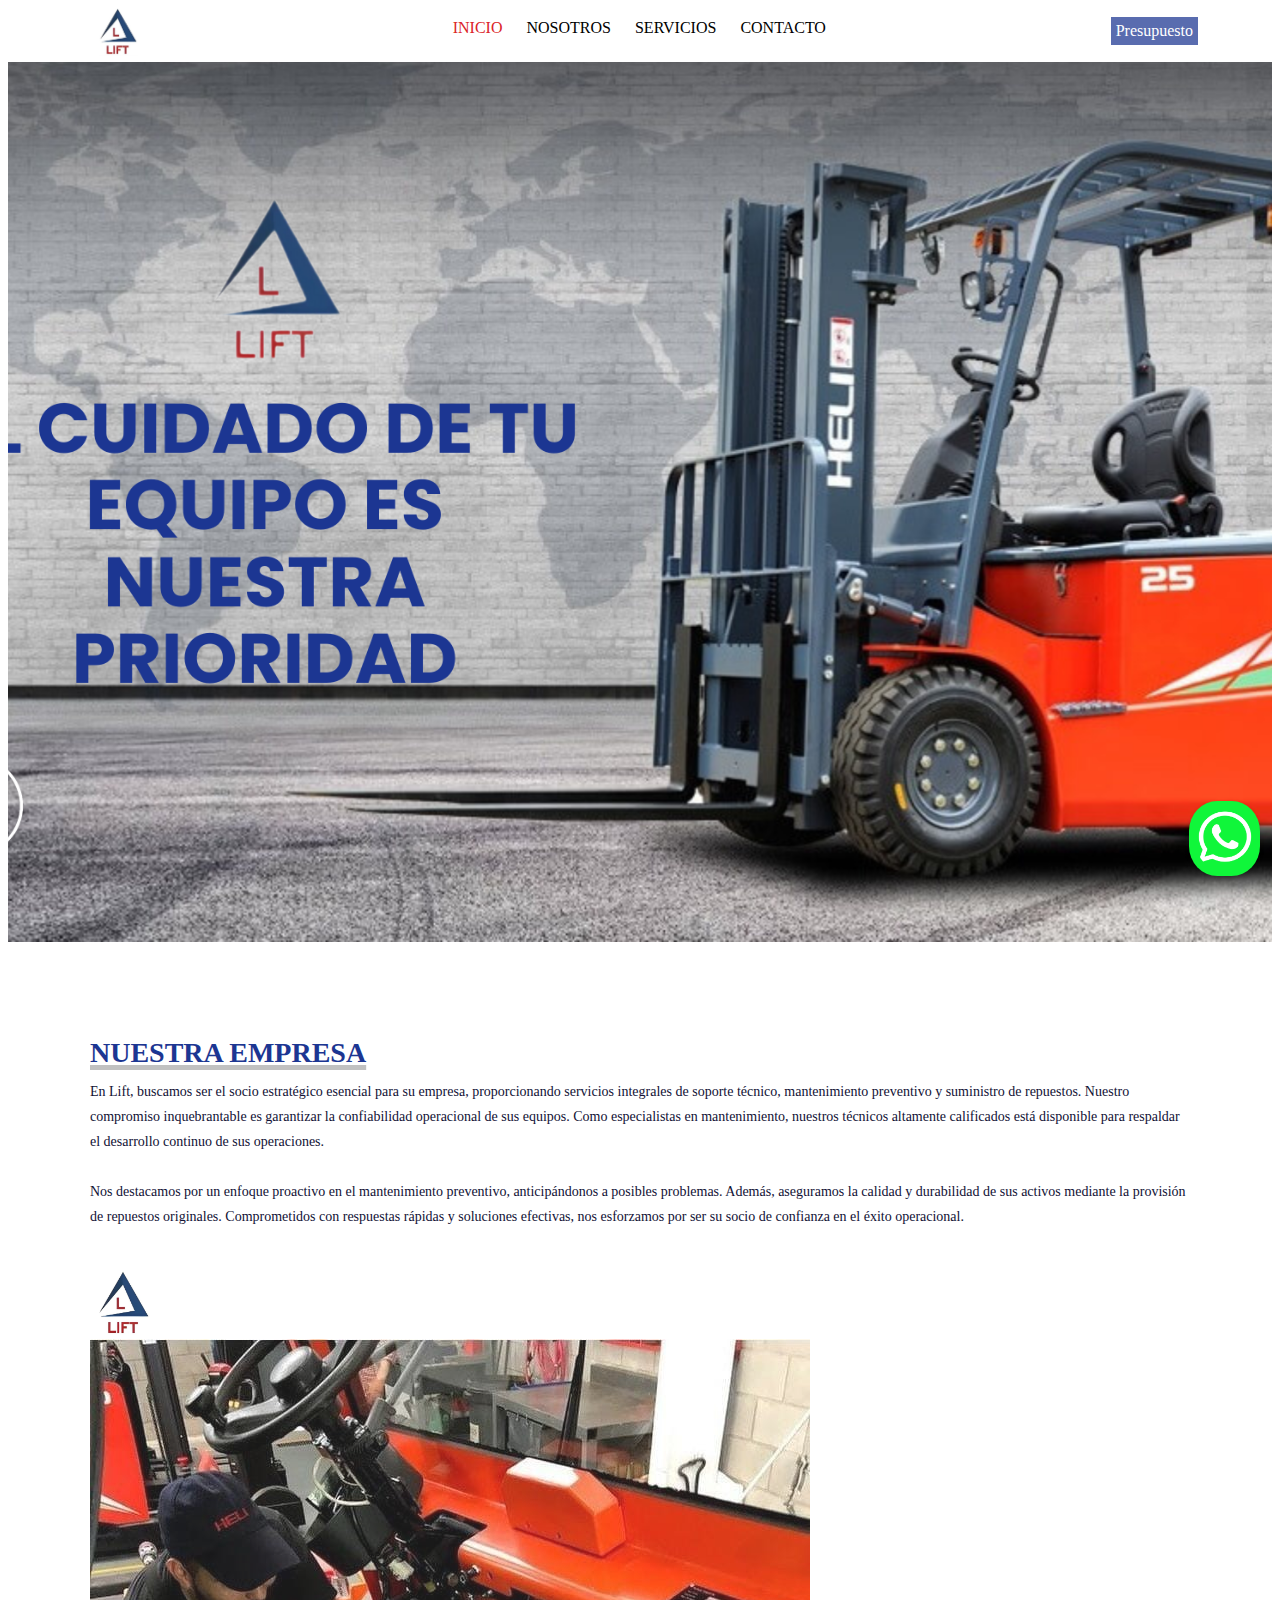
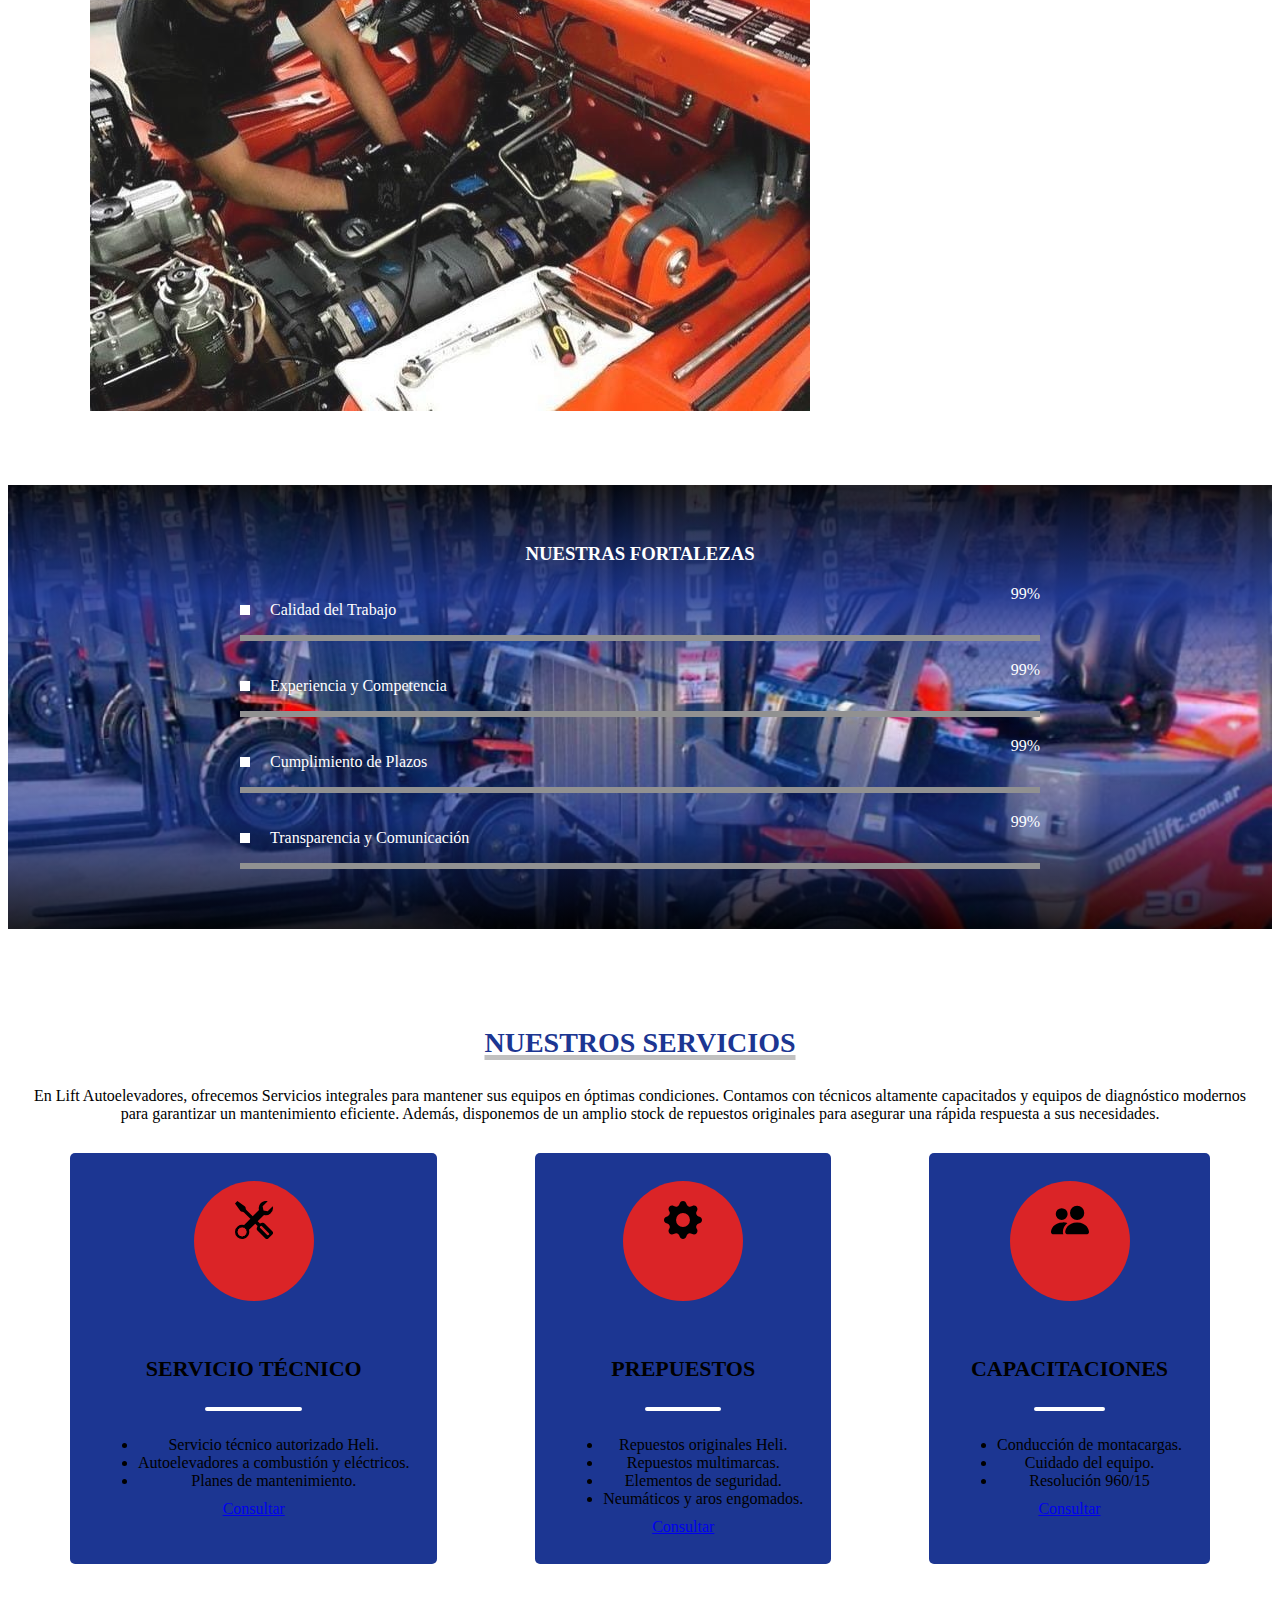
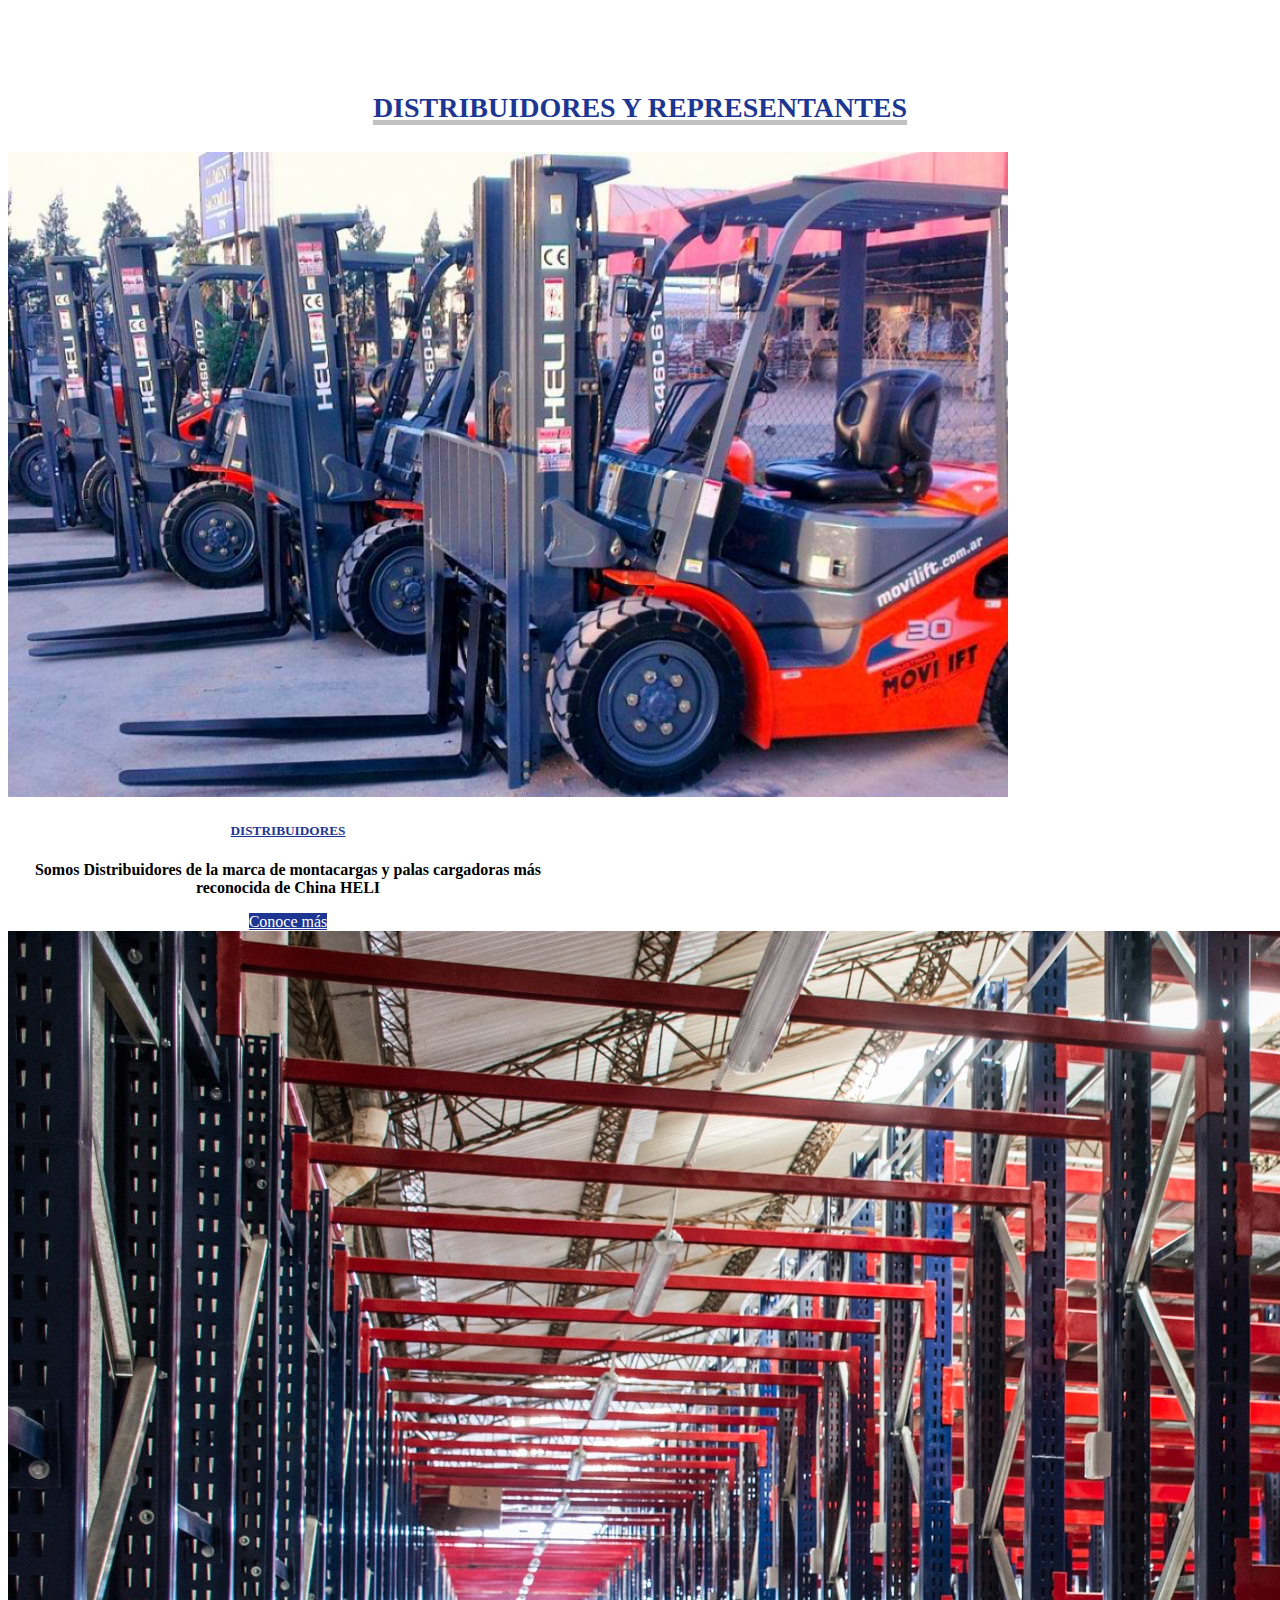
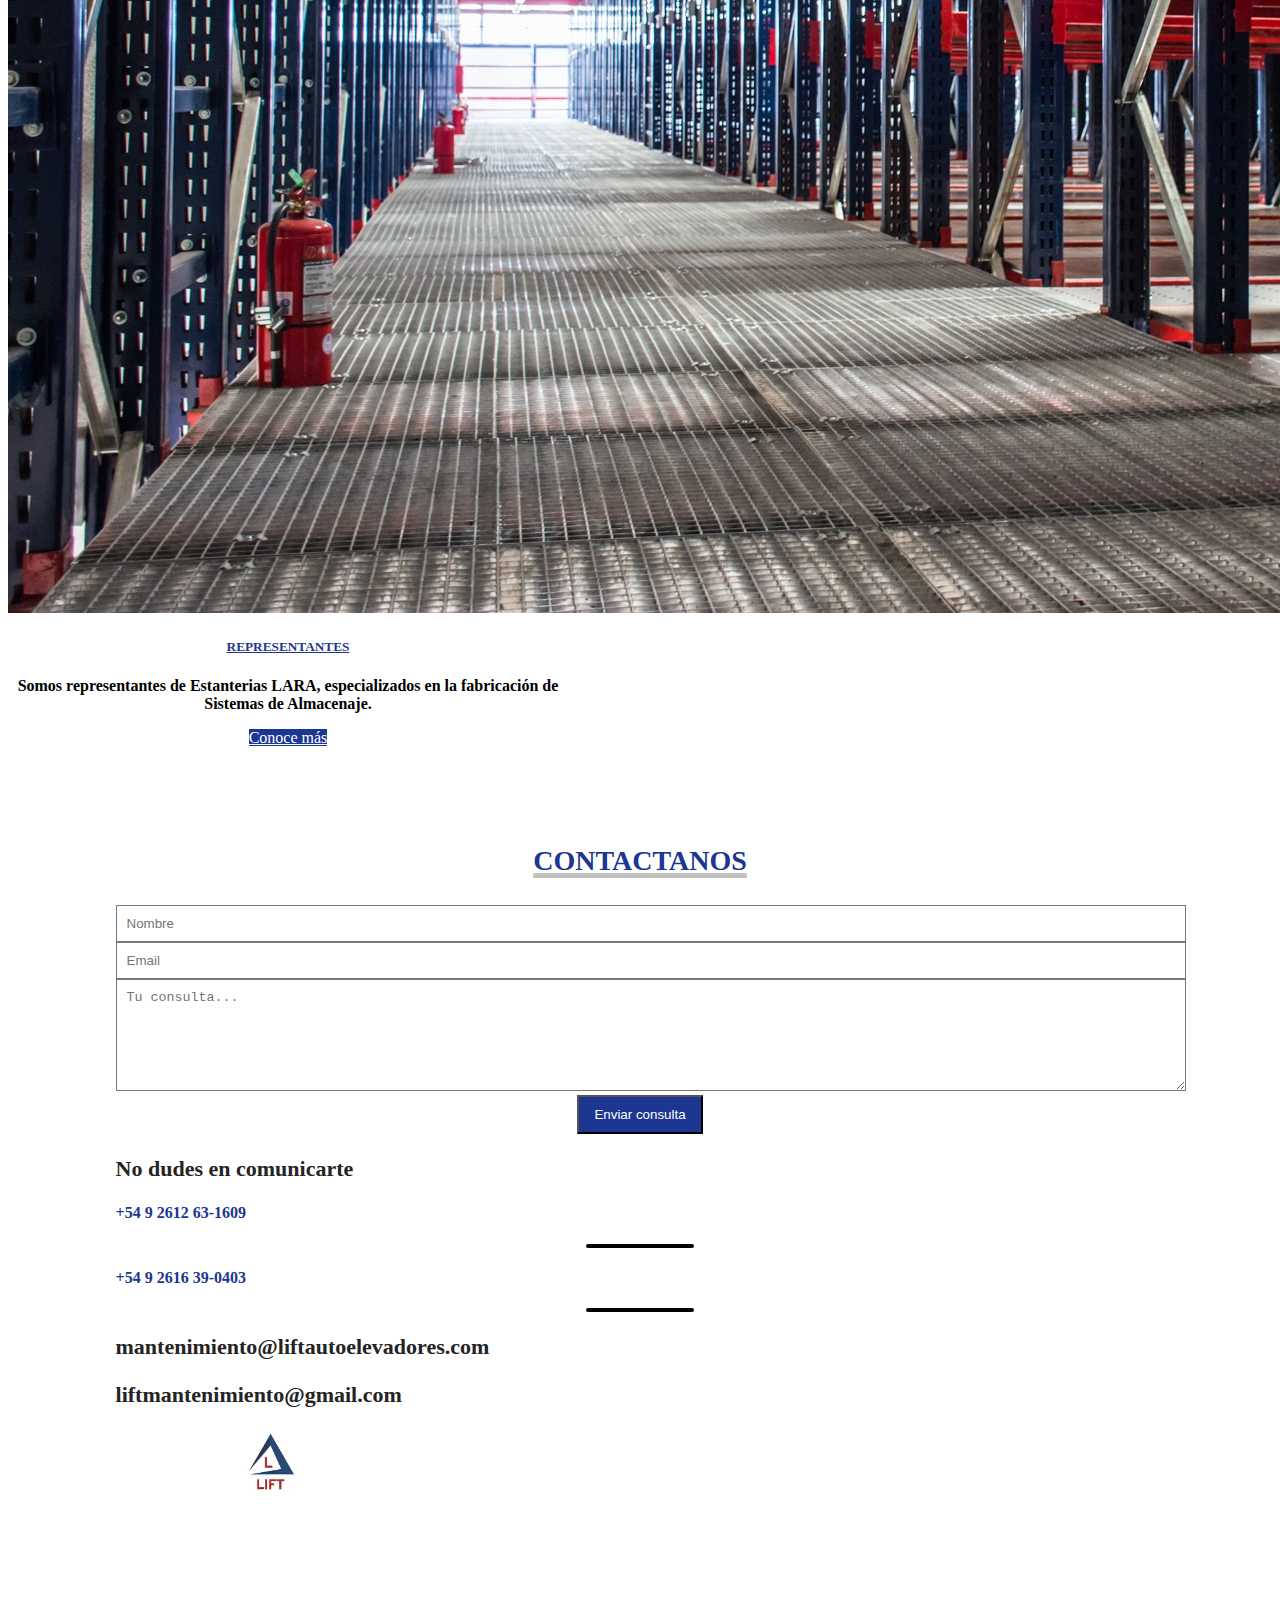
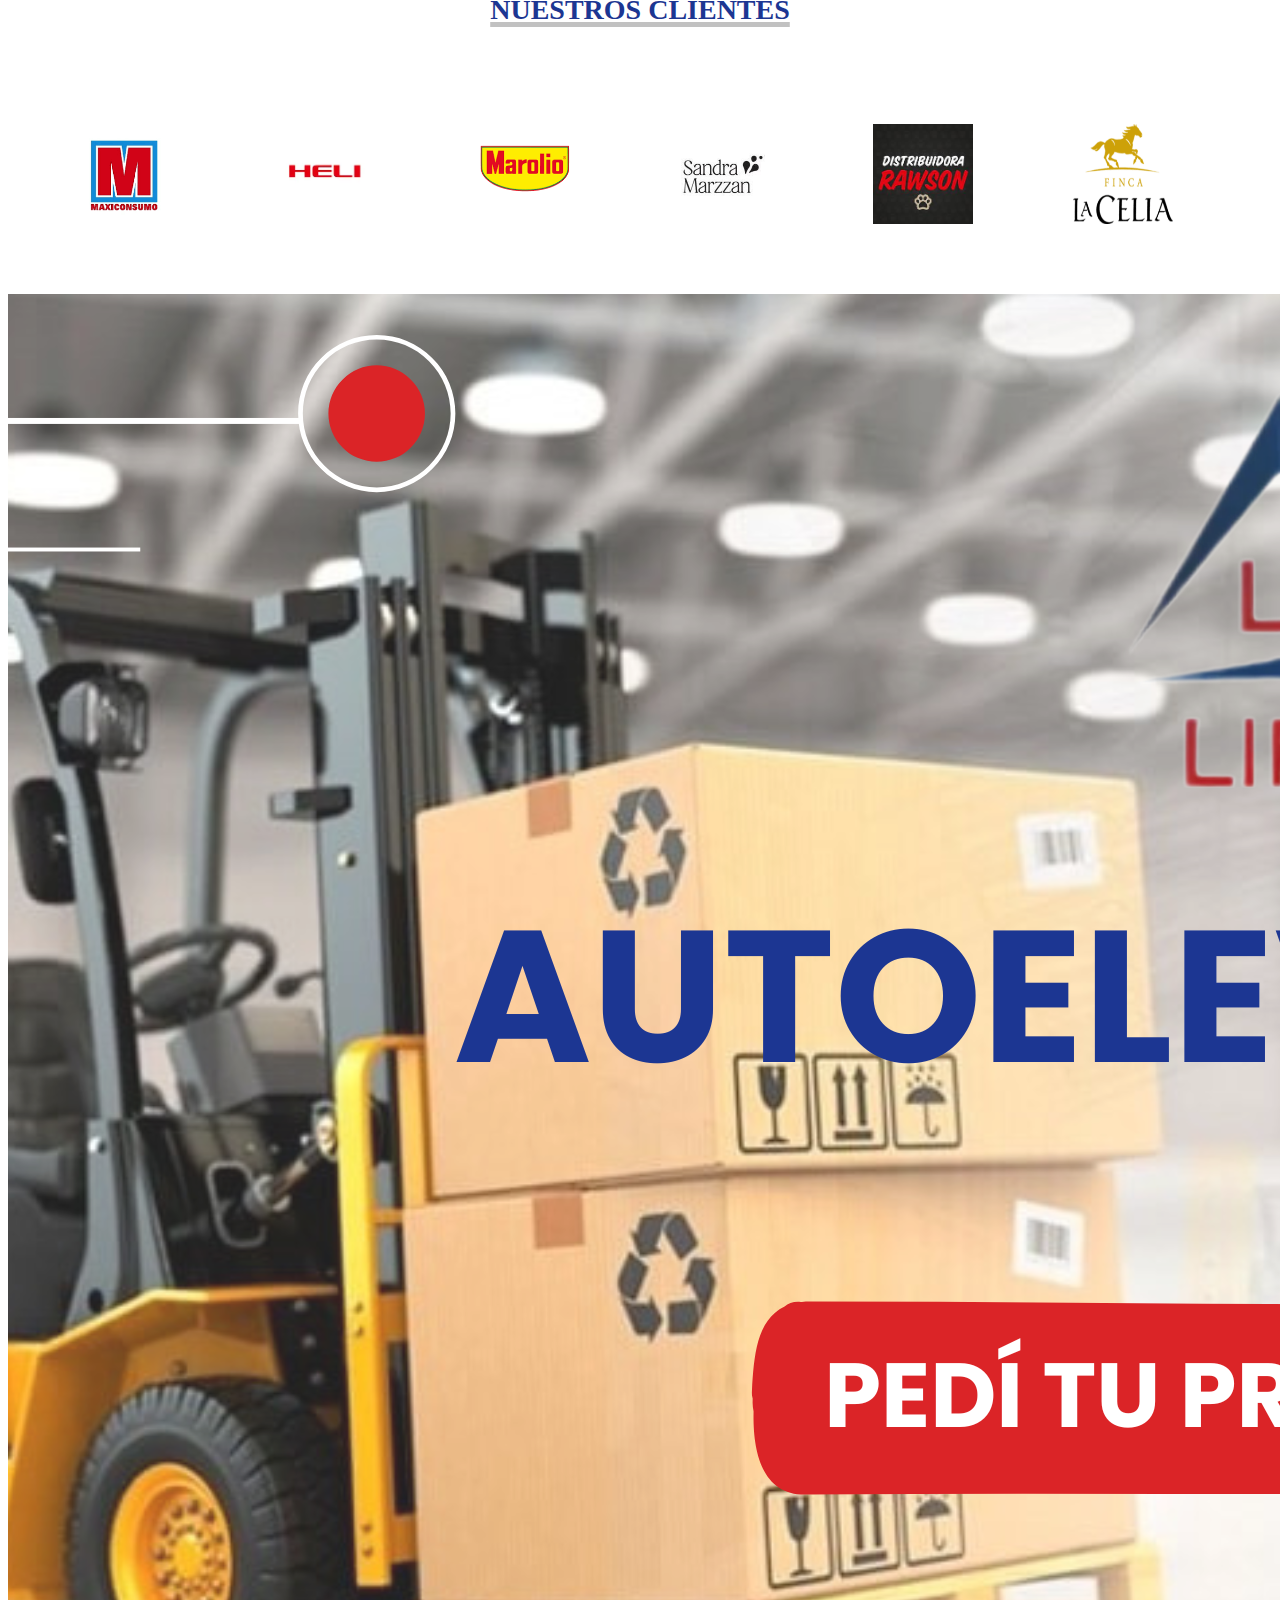
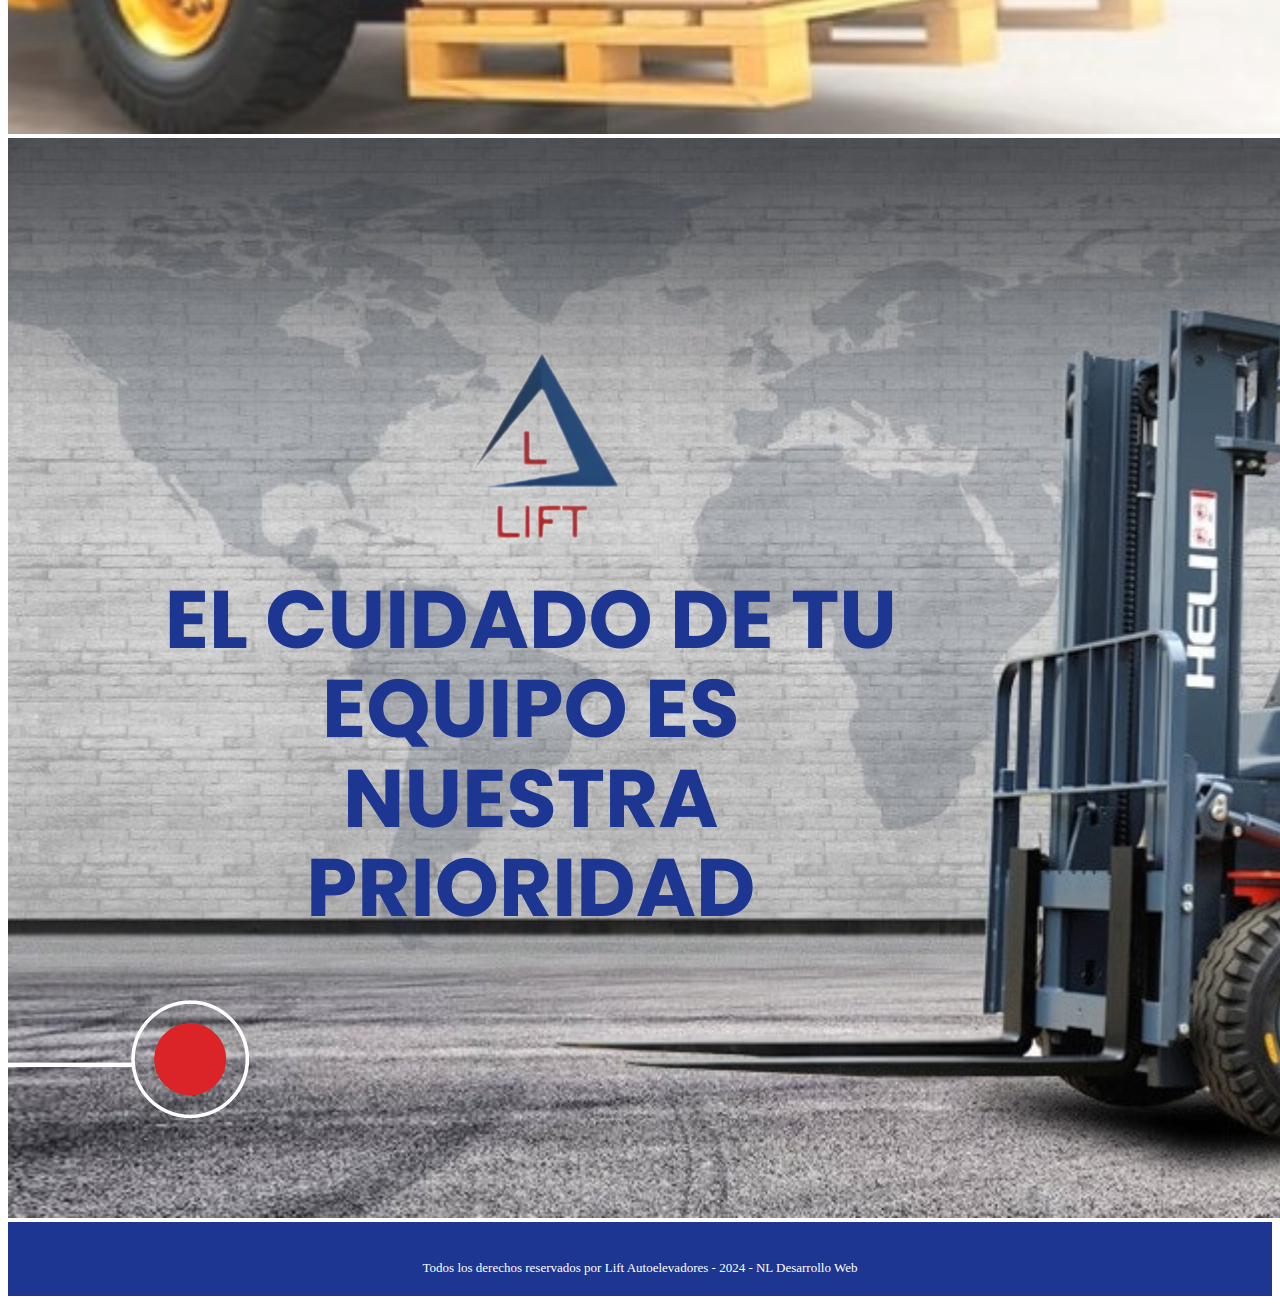
==== index.html @ 355247db "final" ====
<!DOCTYPE html>
<html lang="es">

<head>
    <meta charset="UTF-8">
    <meta http-equiv="X-UA-Compatible" content="IE=edge">
    <meta name="viewport" content="width=device-width, initial-scale=1.0 user-scalable=no">
    <meta name="description" content="Sitio especialistas en detección de fugas de agua.">
    <meta name="keywords"  content="">
    <meta name="viewport" content="width=device-width, initial-scale=1, shrink-to-fit=no">

    <link rel="icon" type="image/jpg" href="./imagenes/logochico.jpeg" />
    <link href="https://cdn.jsdelivr.net/npm/bootstrap@5.3.2/dist/css/bootstrap.min.css" rel="stylesheet" integrity="sha384-T3c6CoIi6uLrA9TneNEoa7RxnatzjcDSCmG1MXxSR1GAsXEV/Dwwykc2MPK8M2HN" crossorigin="anonymous">
    <link rel="stylesheet" href="https://cdnjs.cloudflare.com/ajax/libs/font-awesome/6.1.1/css/all.min.css" integrity="sha512-KfkfwYDsLkIlwQp6LFnl8zNdLGxu9YAA1QvwINks4PhcElQSvqcyVLLD9aMhXd13uQjoXtEKNosOWaZqXgel0g==" crossorigin="anonymous" referrerpolicy="no-referrer"
    />
    <link rel="stylesheet" href="estilo.css">
    <title>Lift Autoelevadores</title>
</head>

<body>
    <!-- SECCION I N I C I O -->
    <section id="inicio">
        <div class="contenido m-auto">
            <header>
                <div class="contenido-header">
                    <img class="logo" src="./imagenes/logochico1.jpeg" alt="logo" width="40px">
                    <nav id="nav" class="">
                        <ul id="links">
                            <li><a href="#inicio" class="seleccionado fw-bold" onclick="seleccionar(this)">INICIO</a></li>
                            <li><a href="#nosotros" onclick="seleccionar(this)">NOSOTROS</a></li>
                            <li><a href="#servicios" onclick="seleccionar(this)">SERVICIOS</a></li>
                            <li><a href="#contacto" onclick="seleccionar(this)">CONTACTO</a></li>
                        </ul>
                    </nav>
                    <!-- Icono del menu responsive -->
                    <div id="icono-nav" onclick="responsiveMenu()">
                        <i class="fa-solid fa-bars hambuerguesa"></i>
                    </div> 
                   
                    <div class="redes">
                        <a class="" href="#contacto" target="_blank" >Presupuesto</a>
                        
                    </div>
                </div>
            </header>
           
            <div class=" container presentacion m-auto">
                <img class=" mt-5 logotran" src="./imagenes/trans.png" alt="" width="135px">
                <div class=" ayuda1 text-center"> 
                    <h3 class="text-center styping-text bienvenida">EL CUIDADO DE TU EQUIPO ES NUESTRA PRIORIDAD</h3>
                   
                </div>
                
        </div>
    </section>
    <div class="container-fluid"> 
        <div class="row" id="nosotros"> 
                    
           <div class="col-md-7 col-xs-12 sobremi m-auto foto mt-2">
               <p class="titulo-seccion mb-4 text-center m-auto">Nuestra Empresa</p>
               
               <p class="text-center text-black fw-bold ">En Lift, buscamos ser el socio estratégico esencial para su empresa, proporcionando servicios integrales de soporte técnico, mantenimiento preventivo y suministro de repuestos. Nuestro compromiso inquebrantable es garantizar la confiabilidad operacional de sus equipos. Como especialistas en mantenimiento, nuestros técnicos altamente calificados está disponible para respaldar el desarrollo continuo de sus operaciones. <br><br> Nos destacamos por un enfoque proactivo en el mantenimiento preventivo, anticipándonos a posibles problemas. Además, aseguramos la calidad y durabilidad de sus activos mediante la provisión de repuestos originales. Comprometidos con respuestas rápidas y soluciones efectivas, nos esforzamos por ser su socio de confianza en el éxito operacional. <br><br>
               </p>
                <div  class="col-md-5 col-xs-12 m-auto text-center mt-3">
                    <img class="logonos" src="./imagenes/logolindo1.jpeg" alt="" width="65px">
                </div>
           </div>
           <div  class="col-md-5 col-xs-12 m-auto ">
                   <img class="img-fluid foto-nosotros" src="./imagenes/nosotros.jpeg" alt="obra"   >  
               </div>
             
           </div>
             
       </div>
        </div>
   
    <!-- SECCION FORTALEZAS -->
 <div class="contenedor-skills m-auto" id="skills">
    <h3 class="m-auto mb-3">NUESTRAS FORTALEZAS</h3>
    <div class="skill m-auto">
        <div class="info mt-2">
            <p> <span class="lista"> </span>Calidad del Trabajo </p>
            <span class="porcentaje">99%</span>
        </div>

        <div class="barra">
            <div class="" id="html"></div>
        </div>
    </div>
    <div class="skill">
        <div class="info">
            <p> <span class="lista"> </span>Experiencia y Competencia</p>
            <span class="porcentaje">99%</span>
        </div>

        <div class="barra">
            <div class="" id="js"></div>
        </div>
    </div>
    <div class="skill">
        <div class="info">
            <p> <span class="lista"> </span>Cumplimiento de Plazos </p>
            <span class="porcentaje">99%</span>
        </div>

        <div class="barra">
            <div class="" id="rj"></div>
        </div>
    </div>
    <div class="skill">
        <div class="info">
            <p> <span class="lista"> </span>Transparencia y Comunicación</p>
            <span class="porcentaje">99%</span>
        </div>

        <div class="barra">
            <div class="" id="ps"></div>
        </div>
          </div>
</div>     


      

 <!-- SECCION S E R V I C I O S -->
    <section id="servicios">
        <div class="container ">
            <div class="row">
                <div class="col text-center ">
                    <p class="titulo-seccion mb-4 text-center m-auto ">Nuestros Servicios</p>
                  <p class="fw-bold fs-6">En Lift Autoelevadores, ofrecemos Servicios integrales para mantener sus equipos en óptimas condiciones. Contamos con técnicos altamente capacitados y equipos de diagnóstico modernos para garantizar un mantenimiento eficiente. Además, disponemos de un amplio stock de repuestos originales para asegurar una rápida respuesta a sus necesidades. </p>
            </div>
        </div>
        <div class="fila">
            <div class="servicio">
                <span class="icono">  <img src="./imagenes/tools.svg" alt="" width="38px"></span>
                
                <h4 class="text-light">SERVICIO TÉCNICO</h4>
                <hr class="text-light">
               
                <ul class="m-auto text-light mt-1 fw-bold text-start" >
                    <li>Servicio técnico autorizado Heli.</li>
                    <li >Autoelevadores a combustión y eléctricos.</li>
                    <li>Planes de mantenimiento.</li>
               </ul>
              <div>
                <a href="#contacto" class="btn fw-bold btn-light mt-4">Consultar</a>
              </div>
            </div>
            <div class="servicio">
                <span class="icono"><img src="./imagenes/gear-fill.svg" alt="" width="38px"></span>
                  <h4 class="text-light">PREPUESTOS</h4>
                  <hr class="text-light">
                  <ul class="m-auto fw-bold text-light text-start" >
                    <li>Repuestos originales Heli.</li>
                    <li >Repuestos multimarcas.</li>
                    <li>Elementos de seguridad.</li>
                    <li>Neumáticos y aros engomados.</li>
               </ul>
               <div>
                <a href="#contacto" class="btn btn-light fw-bold mt-4">Consultar</a>
              </div>
                </div>

            <div class="servicio">
                <span class="icono"><img src="./imagenes/people-fill.svg" alt="" width="38px"></span>
                <h4 class="text-light">CAPACITACIONES</h4>
                <hr class="text-light">
                <ul class="m-auto fw-bold text-light text-start" >
                            <li>Conducción de montacargas.</li>
                            <li >Cuidado del equipo.</li>
                            <li> Resolución 960/15</li>
                       </ul>
                       <div>
                        <a href="#contacto" class="btn fw-bold mt-5 btn-light mt-0">Consultar</a>
                      </div>
            </div>
        </div>
        
        </div>
    </section>


 <section>
    <div class="container-fluid" id="distribuidores">
        <p class="titulo-seccion mb-4 text-center">Distribuidores y Representantes</p>

        <div class="row mt-5 m-auto">
            <div class="col-12 col-md-6 mb-4 cartas mt-2  m-auto">
                <div class="card mx-auto" style="max-width: 35rem;">
                    <img src="./imagenes/autoelevador0.jpg" class="card-img-top" alt="...">
                    <div class="card-body text-center color2">
                        <h5 class="fw-bold subrayado">DISTRIBUIDORES</h5>
                        <p><b>Somos Distribuidores de la marca de montacargas y palas cargadoras más reconocida de China HELI </b></p>
                        <a href="./distribuidores.html" class="btn fw-bold">Conoce más</a>
                    </div>
                </div>
            </div>

            <div class="col-12 col-md-6 mb-4 cartas mt-2 m-auto">
                <div class="card mx-auto" style="max-width: 35rem;">
                    <img src="./imagenes/estanteria4.jpg" class="card-img-top" alt="...">
                    <div class="card-body text-center color2">
                        <h5 class="fw-bold subrayado">REPRESENTANTES</h5>
                        <p> <b>Somos representantes de Estanterias LARA, especializados en la fabricación de Sistemas de Almacenaje. </b></p>
                        <a href="./representante.html" class="btn fw-bold">Conoce más</a>
                    </div>
                </div>
            </div>
        </div>
    </div>
</section>


 <!-- SECCTION C O N T A C T O -->


<section >
    <div class="row" id="contacto"> 
    <p class="titulo-seccion mb-4 text-center m-auto ">Contactanos</p>

    <div class="contenedor-form ">
     <div class="container">
        <div class="row">
            <div class="col-lg-7 col-xs-12 mt-2">
                <form class="form" id="whatsappForm">
                    <div class="mb-3">
                      <input type="text" id="nombre" name="nombre" placeholder="Nombre" class="input-full">
                    </div>
                    <div class="mt-3">
                      <input type="email" id="email" placeholder="Email" class="input-full">
                    </div>
                    <div class="mt-3">
                      <textarea name="mensaje" id="mensaje" cols="10" rows="6" placeholder="Tu consulta..." class="input-full"></textarea>
                    </div>
                  
                    <div class="text-center">
                      <button type="button" id="enviarBtn" class="btn-enviar mb-2" onclick="enviarWhatsApp()">Enviar consulta</button>
                    </div>
                  </form>   
            </div>
            <div class="col-lg-5 col-xs-12 final ">
                <div class="m-auto ">
                    <h3 class="titulo-formulario mt-4">No dudes en comunicarte</h3>
                <h4 class="telefonos fw-bold">+54 9 2612 63-1609</h4>
              <hr class="linea final">
                <h4 class="telefonos fw-bold">+54 9 2616 39-0403</h4>
              <hr class="linea final">
              <div class="m-auto">
                <h3 class="titulo-formulario">mantenimiento@liftautoelevadores.com </h3>
                <h3 class="titulo-formulario">liftmantenimiento@gmail.com </h3>
            </div>
              </div>
             
                <img class="logoamarillo" src="./imagenes/logochico1.jpeg" alt="" width="50px"> 
        </div>
        
      </div>  
        
    </div>
</section  >

  <!-- SECCTION clientes-->   

  <section id="distribuidores" class="container-fluid">
    <p class="titulo-seccion  text-center m-auto">Nuestros Clientes</p>
    
    <div class="carousel-container ">
        <div class="carousel">
            <img src="imagenes/maxiconsumo.png" alt="Logo 1">
            <img src="imagenes/img3   (3).webp" alt="Logo 7">
            <img src="imagenes/marolio.png" alt="Logo 2">
            <img src="imagenes/sandra.jpg" alt="Logo 3">
            <img src="imagenes/rawson.jpg" alt="Logo 4">
            <img src="imagenes/fincaf.png" alt="Logo 5">
             <img src="imagenes/finca.png" alt="Logo 7">
          
            <img src="imagenes/luis.png" alt="Logo 6">
             
             <img src="imagenes/samaco.png" alt="Logo 5">
             <img src="imagenes/ingeneria.jpg" alt="Logo 7">
              <img src="imagenes/maxiconsumo.png" alt="Logo 1">
            <img src="imagenes/marolio.png" alt="Logo 2">
            <img src="imagenes/sandra.jpg" alt="Logo 3">
            <img src="imagenes/rawson.jpg" alt="Logo 4">
            <img src="imagenes/fincaf.png" alt="Logo 5">
             <img src="imagenes/finca.png" alt="Logo 7">
             <img src="imagenes/luis.png" alt="Logo 8">
           
             <img src="imagenes/samaco.png" alt="Logo 5">
             <img src="imagenes/img3   (3).webp" alt="Logo 7">

             
    
    
    
        </div>
    </div>
</section>

    <div class="container" id="fon">
        <div class="row">
            <div class="col-6 portada text-center">
                <img class="img-fluid fondo2 text-center" src="./imagenes/4.png" alt=""  >
            </div>
            <div class="col-6 portada text-center">
                <img class="img-fluid fondo2 text-center" src="./imagenes/baner7.png" alt="" >
            </div>
        </div>
     </div>  
     

    <!-- SECCION INFORMACION -->

    <div id="whatsapp-button">
        <a href="https://wa.me/542612631609?text=¡Hola,%20quisiera%20mas%20información!" target="_blank"><img src="./imagenes/whatsapp.png" >
        </a>
    </div>
    <footer id="footer" class="">
        
        <div class=" m-auto">
            <a class="redes1" href="https://youtu.be/YvhI1yljqeE?feature=shared" target="_blank" ><i class="fa-brands fa-youtube"></i></a>
            <a class="redes1" href="https://www.instagram.com/lift.autoelevadores/" target="_blank"><i class="fa-brands fa-instagram-square"></i></a>
            <a class="redes1" href="https://www.facebook.com/profile.php?id=61556546189919&mibextid=ZbWKwL"  target="_blank"><i class="fa-brands fa-facebook"></i></a>
            <p class="derechos">Todos los derechos reservados por Lift Autoelevadores - 2024 - NL Desarrollo Web</p>
    </footer>
    
       <script src="https://cdn.jsdelivr.net/npm/bootstrap@5.3.2/dist/js/bootstrap.bundle.min.js" integrity="sha384-C6RzsynM9kWDrMNeT87bh95OGNyZPhcTNXj1NW7RuBCsyN/o0jlpcV8Qyq46cDfL" crossorigin="anonymous"></script>
 </body>
    <script src="script.js"></script>
 </body>

 </html>
---- estilo.css ----
@import url('https://fonts.googleapis.com/css2?family=Poppins:ital,wght@0,100;0,200;0,300;0,400;0,500;0,600;0,700;0,800;0,900;1,100;1,200;1,300;1,400;1,500;1,600;1,700;1,800;1,900&display=swap')

        * {
            margin: 0;
            padding: 0;
            box-sizing: border-box;
            font-family: 'Poppins';
        }
        .cartas :hover{
            background-color:#e7e7e7
        }
        .volver{
            background-color: #f0f0f0;
            padding: 10px;
            border-radius: 15%;
          
        }
        
        .logoamarillo{
          margin-left: 130px; 
        }
        .logotran{
            display: none;
        }
        .color2 a{
            background-color:#1c3692;
            color:#ffffff;
        }
        .color2 a:hover{
            background-color: #0b1b54;
            color:#e4e4e4;
            font-weight: 700;
        }
        html {
            scroll-behavior: smooth;
        }
        /* *********************/
        /* seccion I N I C I O */
        /* *********************/
        .hambuerguesa{
            color:#1c3692;
            width: 30px;
            
        }
        
        /*linear-gradient( rgba(40, 3, 251, 0.441),rgba(37, 0, 245, 0.391)),*/
     
        .redes1 {
            color: #000000;
            
        }
        .redes1 :hover {
            color:#1c3692;
         }

       
        .titulos{
            font-size: 24px;
            font-weight: 800;
            
            
        }
       .inicio{
        color:#1c3692;
        font-weight:bold;
        font-size: 55px;
        margin-top: 30px;
        margin-right: 160px;
       
         }
         .inicio1{
           margin-left: 160px;
        }
        .inicio2{
            color:#1c3692;
            font-weight:bold;
            font-size: 50px;
    
         } 
         #inicio {
            background: url("./imagenes/baner7.png");
            background-size: cover;
             margin-top: 15px;
            background-position:center;
            height:103vh;
            

        }   
         
        #inicio .contenido header {
            background-color: rgb(255, 255, 255);
            position: fixed;
            width: 100%;
            z-index: 1100;
            top: 0;
        }
        
        #inicio .contenido header .contenido-header {
            max-width: 1100px;
            margin: auto;
            display: flex;
            justify-content: space-between;
            align-items: center;
            padding: 6px 10px;
        }
        
        
        #inicio .contenido header .contenido-header nav ul {
            list-style: none;
            display: flex;
            align-items: center;
            margin-top: 10px;
        }
        
        #inicio .contenido header .contenido-header nav ul li a {
            text-decoration: none;
            color: rgb(0, 0, 0);
            margin: 0 12px;
            font-weight: 500;
            transition: .5s;

        }
        
        #inicio .contenido header .contenido-header nav ul li a:hover {
            color:#1c3692;
            font-weight: 800;
        
            
        }
        
        #inicio .contenido header .contenido-header .redes a {
            text-decoration: none;
            font-size: 16px;
            color:#ffffff;
            display: inline-block;
            margin-left: 10px;
            transition: .5s;
            font-weight: 500;
            padding: 5px;
            background-color: #1c3692bb;
            
            
        }
        
        #inicio .contenido header .contenido-header .redes a:hover {
            color:#ffffff;
            font-weight: 600;
            transform: scale(1.1, 1.1);
        }
        
        #inicio .contenido header .contenido-header .seleccionado {
            color:#db2427;
        }
        
        #inicio .contenido .presentacion {
            height: 75vh;
            margin: auto;
           
            display: flex;
            flex-direction: column;
            align-items: center;
            justify-content: center;
    
        }
       
        
        
        #inicio .contenido .presentacion .ayuda1 h3 {
            display: none;
            font-size: 40px;
            margin-bottom: 105px;
            text-align: center;
            color:#ffffff;
             font-weight: 900;
            padding: 20px;
            background-color:#1c3692d7;
        }
        
        
        
        #inicio .contenido .presentacion .descripcion {
            max-width: 70px;
            margin: 25px auto;
            font-size: 18px;
            text-align: center;
        }
        
        #inicio .contenido .presentacion a {
            text-decoration: none;
            display: inline-block;
            margin: 25px;
            padding: 20px 25px;
            border: 2px solid #fff;
            border-radius: 50px;
            color: #000000;
            font-weight: bold;
            text-transform: uppercase;
            transition: .5s;
        }
        
        #inicio .contenido .presentacion a:hover {
            background-color:#ffc107;
            transform: scale(1.2, 1.2);
            
        }
        
        #icono-nav {
            color: #fff;
            display: none;
        }


        
        #icono-nav {
            color: #fff;
            display: none;
        }



        #inicior{
            background: none;
            background-size: none;
            
            background-position:center;
            height:13vh;

      
        } 
        #inicior .contenido header {
            background-color: rgb(255, 255, 255);
            position: fixed;
            width: 100%;
            z-index: 1100;
            top: 0;
        }
        
        #inicior .contenido header .contenido-header {
            max-width: 1100px;
            margin: auto;
            display: flex;
            justify-content: space-between;
            align-items: center;
            padding: 6px 20px;
        }
        
        
        #inicior .contenido header .contenido-header nav ul {
            list-style: none;
            display: flex;
            align-items: center;
            margin-top: 10px;
        }
        
        #inicior .contenido header .contenido-header nav ul li a {
            text-decoration: none;
            color: rgb(0, 0, 0);
            margin: 0 12px;
            font-weight: 500;
            transition: .5s;

        }
        
        #inicior .contenido header .contenido-header nav ul li a:hover {
            color:#1c3692;
            font-weight: 800;
            transform: scale(1.9, 1.9);
            
        }
        
        #inicior .contenido header .contenido-header .redes a {
            text-decoration: none;
            color:#000000;
            display: inline-block;
            margin-left: 10px;
            transition: .5s;
            font-weight: 1000;
            
        }
        
        #inicior .contenido header .contenido-header .redes a:hover {
            color:#1c3692;
            font-weight: 600;
            transform: scale(1.6, 1.6);
        }
          

        /* *********************/
        /* seccion NOSOTROS */
        /* *********************/        

        .problema {

            color:#ffc107;
        }
        .problema :hover {
            transform: scale(1.2, 1.2);
            
        }

        #nosotros {
            max-width: 1100px;
            margin: auto;
            padding: 70px 15px;
            color: #111135;
            
        }
    
        #nosotros .sobremi {
            margin: 10 40px;
            
        }
        
        #nosotros .sobremi .titulo-seccion {
            font-size: 28px;
            font-weight: 800;
            text-transform: uppercase;
            color: #1c3692;
            text-decoration: underline;
            text-decoration-color:#c1c1c1;
            text-decoration-thickness: 5px;
        }
        
        #nosotros .sobremi h2 {
            font-size: 34px;
            font-weight: bold;
            margin: 20px 0;
            letter-spacing: 2px;
        }
        
        #nosotros .sobremi h2 span {
            color:#ffc107;
        }
        
        #nosotros .sobremi h3 {
            font-size: 18px;
            font-weight: 500;
            text-transform: uppercase;
            margin-bottom: 20px;
            letter-spacing: 1px;
        }
        
        #nosotros .sobremi p {
            font-size: 14px;
            line-height: 25px;
            margin-bottom: 12px;
        }

        
        #nosotros .sobremi a {
            display: inline-block;
            text-decoration: none;
            color: #000;
            border-radius: 30px;
            border: 1px solid #000;
            padding: 10px 20px;
            margin-top: 30px;
            transition: .5s;
           
        }
        
        #nosotros .sobremi a:hover {
            background-color:#ffc107;
            color: #050505;
        }

        #whatsapp-button {
            position: fixed;
            bottom: 20px;
            right: 20px;
        }

        .foto-nosotros{
         opacity: 0.9;
         
         
        }
        .foto-nosotros:hover{
            opacity: 1.9; 
           
        }

       
        #whatsapp-button a img {
            width: 55px; /* Ajusta el tamaño según tu preferencia */
            border-radius: 40%;
            box-shadow: 0 2px 4px rgba(0, 0, 0, 0.2);
            background-color: #10f63a; /* Color de WhatsApp */
            padding: 8px;
            
        }
        
        #whatsapp-button a img:hover {
            background-color:#1c3692;/* Cambia el color al pasar el mouse */
            opacity: 1;
            
        }
        

        .contador-obras {
            background: linear-gradient(#1c3692, #0000008a,#ef0d0d7b,#0000008a, #1c3692), url("./imagenes/portada.jpg");
            background-size: cover;
            background-position:center;
            height:35vh;
            width: 90%;
            align-items: center;
            justify-content: center;
    
        }
        .counting{
            
            
            align-items: center;
            justify-content: center;
    
        }
                    
        
        .counting .count{
            font-size: 45px;
            color: rgb(255, 255, 255);
            font-weight: 800;
            
        }



       
        /* seccion S K I L L S */
        /* *********************/
        
        .seccion2 {
            width: 80%;
            border-radius: 5px;
            color: white;
            
          }
        .direccion {
            color: #575656;
          }
        .datos {
            font-size: small;
            color: #575656;
          }
        .color1 {
            font-family: Georgia, "Times New Roman", Times, serif;
            color:#ffc107;
          }
        .parrafo {
            color: #575656;
          }
        
        .nombre {
            color:#ffc107;
            font-weight: 500;
          }
        .contenedor-skills {
            background: linear-gradient(#000000d3,#1c3692dd,#00000000,#1c369292,#000000d3 ), url("./imagenes/autoelevador0.jpg");
            background-repeat: no-repeat;
            background-size: cover;
            color: #fff;
            background-position: center center;
            padding: 40px ;
            text-align: center;
        }
        
        .contenedor-skills .skill {
            max-width: 800px;
            margin: 20px auto;
        }
        
        .contenedor-skills .skill .info {
            display: flex;
            justify-content: space-between;
        }
        
        .contenedor-skills .skill .lista {
            display: inline-block;
            margin-right: 20px;
            height: 10px;
            width: 10px;
            background-color: #fff;
        }
        
        .contenedor-skills .skill .barra {
            background-color: #919191;
            width: 100%;
            height: 6px;
            margin: 0px 0px;
        }
        
        .contenedor-skills .skill .barra .barra-progreso1 {
            background-color: #fff;
            width: 65%;
            height: 6px;
            animation: progreso1 2s forwards;
        }
        
        .contenedor-skills .skill .barra .barra-progreso2 {
            background-color: #ffffff;
            width: 90%;
            height: 6px;
            animation: progreso2 2s forwards;
        }
        
        .contenedor-skills .skill .barra .barra-progreso3 {
            background-color: #fff;
            width: 90%;
            height: 6px;
            animation: progreso3 2s forwards;
        }
        
        .contenedor-skills .skill .barra .barra-progreso4 {
            background-color: #fff;
            width: 85%;
            height: 6px;
            animation: progreso4 2s forwards;
        }
        
        @keyframes progreso1 {
            0% {
                width: 0;
            }
            100% {
                width: 99.5%;
            }
        }
    
         
        #servicios {
            padding: 70px 15px;
            text-align: center;
            background-color: #ffffff;
        }
        
        
        #servicios .titulo-seccion {
            font-size: 28px;
            font-weight: 800;
            text-transform: uppercase;
            color: #1c3692;
            text-decoration: underline;
            text-decoration-color:#c1c1c1;
            text-decoration-thickness: 5px;
        }
        
        #servicios .fila {
            display: flex;
            justify-content: space-between;
            max-width: 1150px;
            margin: 30px auto;
        }
          
       
        

        #servicios .fila .servicio {
            max-width: 350px;
            background-color:#1c3692;
            padding: 28px;
            margin: 0 5px;
            border-radius: 5px;
            transition: .5s;
        }
        
        #servicios .fila .servicio:hover {
            box-shadow: 5px 5px 10px #db2427, -5px -5px 10px#1c3692;
        }
        
        #servicios .fila .servicio .icono {
            display: inline-block;
            width: 80px;
            height: 80px;
            border-radius: 50%;
            background-color:#db2427;
            padding: 20px;
            margin-bottom: 25px;
        }
    
        
        #servicios .fila .servicio h4 {
            font-size: 22px;
            margin-bottom: 25px;
        }
        
        #servicios .fila .servicio hr {
            width: 30%;
            margin: auto;
            color: #ffffff;
            margin-bottom: 25px;
            border: 2px solid #ffffff; 
        
           border-radius: 3px;
            
        }
        
        #servicios .fila .servicio ul {
            
           
          
            margin-bottom: 10px;
        }
        
        #servicios .fila .servicio p {
            font-size: 14px;
            line-height: 22px;
        }




        /* *********************/
        /* seccion C O N T A C T O */
        /* *********************/
        

    
        #contacto  {
            padding: 70px 15px;
            text-align: center;
            background-color: #ffffff;
            margin: auto;
            
             }
            
    #contacto .contenedor-form .fila {
    margin-bottom: 15px;
    }
    
    #contacto .contenedor-form input,
    #contacto .contenedor-form textarea {
    padding: 10px;
    border: 0.5px solid #0000008a;
    
    }
    
    
    #contacto .contenedor-form .input-full {
    width: 100%;
    }
    

    
    #contacto .contenedor-form {
    max-width: 85%;
    margin: auto;
    }
    
    #contacto .contenedor-form .fila {
    margin-bottom: 15px;
    }
    
    #contacto .contenedor-form input,
    #contacto .contenedor-form textarea {
    padding: 10px;
    border: 0.5px solid #0707078a;
    
    }
    
    .final {
        text-align: start;
       
    }
    #contacto .contenedor-form .input-full {
    width: 100%;
    }
    
    #contacto .titulo-seccion {
        font-size: 28px;
        font-weight: 800;
        text-transform: uppercase;
        color: #1c3692;
        text-decoration: underline;
        text-decoration-color:#c1c1c1;
        text-decoration-thickness: 5px;
    }
    
    #contacto .btn-enviar {
    display: block;
    margin: auto;
    cursor: pointer;
    transition: .5s;
    padding: 10px 15px !important;
    background-color:#1c3692;
    color: #ffffff;
    }
    #contacto .btn-enviar:hover{
    background-color:#1c3692;
    color:#000000;  
    font-weight: 700;
    }   
    #contacto .titulo-formulario {
    font-size: 22px;
    color: #242424;
    font-weight: 700;
     
     
    }
    .linea {
        border: 2px solid #000000; 
        
         width: 10%;
        border-radius: 3px; 

    }
 
     /*seccion distribuidores */

      
        #distribuidores {
             

            text-align: center;
            background-color: #ffffff;
            
        }
        
        
        #distribuidores .titulo-seccion {
           
            font-size: 28px;
            font-weight: 800;
            text-transform: uppercase;
            color: #1c3692;
            text-decoration: underline;
            text-decoration-color:#c1c1c1;
            text-decoration-thickness: 5px;
        }   
        #nosotros1 .sobremi1 {
            margin: 70 15px;
            
        }
        #nosotros1 .sobremi1 p {
            font-size: 14px;
            line-height: 25px;
           margin-bottom: 80px;
           padding-left: 100px;
        }
        .doslogos{
            margin-bottom: 100px;
        }
        .subrayado{
            text-decoration: underline;
            color: #1c3692;
        }
        .carousel-container {
            
            overflow: hidden;
            width: 100%;
        }
        
        .carousel {
            padding: 70px 15px;
            display: flex;
            transition: transform 0.2s ease-in-out;
        }
        
        .carousel img {
            width: 100px; /* Ajusta el tamaño según tus necesidades */
            margin: 0 50px; /* Espacio entre las imágenes */
        }
        /*#fondo{
            
            background: url("./imagenes/fondo.png");
            background-size: cover;
             margin-top: 15px;
            background-position:center;
            height:80vh;
        }
        .fondo2{
            display: none;
        }*/
        /* *********************/
        /* seccion F O O T E R */
        /* *********************/

        footer {
           background-color:#1c3692;
            color: #ffffff;
            text-align: center;
            padding: 7px 0;
        }
        
        footer .redes1 {
            text-decoration: none;
            color: #ffffff;
            display: inline-block;
            margin: 5px;
            font-size: 26px;
        }
        #footer .redes1 :hover {
            color:#ffffff;
            font-weight: 400;
            transform: scale(1.2, 1.2);
         }

/* Estilos para el contenedor del texto */
.text-container {
    text-align: center;
    margin-top: 100px;
    font-size: 24px;
    font-weight: bold;
}

/* Estilos para el texto a revelar */
.reveal-text {
    opacity: 0;
    animation: reveal 4s linear forwards;
}

@keyframes reveal {
    0% {
        opacity: 0;
    }
    100% {
        opacity: 1;
    }
}

.derechos{
    font-size: small;
    font-weight: 500;
}
.img{
    display: flex;
    width: 600px;
    height: 430px;
  
} 
.img img {
    width: 0px;
    flex-grow: 1;
    object-fit: cover;
    opacity: .8;
    transition: .5s ease;
    
}

.img img:hover{
    cursor:all-scroll;
    width: 300px;
    opacity: 1;
    filter: contrast(120%);

}


.portada{
     
    align-items: center;
    justify-content: center;

}
.portada1{
    padding: 40px 0px;
    align-items: center;
    justify-content: center;

}
.telefonos{
    color: #1c3692;
}

        /* *********************/
        /* seccion R E S P O N S I V E */
        /* *********************/
        
        @media screen and (max-width: 800px) {
           
            .redes {
                display: none;
            }
            
            nav {
                display: none;
            }
            nav.responsive {
                display: block;
                background-color: rgba(255, 255, 255, 0.8);
                width: 100%;
                position: absolute;
                top: 40px;
                left: 0;
                
                
    
            }
            nav.responsive ul {
                display: block !important;
                text-align: center;
                
            }
            nav.responsive ul li {
                margin: 5px 0;
            }
            #icono-nav {
                display: block;

            }
            
            
            
             /* seccion HABLIDADES MI */
             .contenedor-skills {
                padding: 50px 20px;
            }
            
             /* seccion SERVICIOS */
              #nosotros {
                padding: 50px 0;
              }
        #servicios {
            padding: 50px 0;
        }
        #servicios .fila {
            display: block;
        }
        #servicios .fila .proyecto {
            margin: 10px auto;
        }
        /* seccion CONTACTO */
        #contacto {
            padding: 50px 0px;
        }
        #contacto .contenedor-form .mitad {
            margin-bottom: 15px;
            display: block;
        }
        #contacto .contenedor-form .mitad input {
            width: 100%;
            margin-bottom: 15px;
        }
     
            .logo{
                width: 30px;
                margin-left: 15px;
            }
            .linea{
                display: none;
            }
            .final {
                text-align: center;
               
            }
            
            .logoamarillo{
                margin-left: 0px; 
                width: 75px;
            }

            .contador-obras {
               
                background-size: cover;
                background-position:center;
                height: 75vh;
                align-items: center;
                justify-content: center;
        
            }
            .counting{

                align-items: center;
                justify-content: center;
        
            }
                        
        
            .counting .count{
                font-size: 45px;
                color: rgb(255, 255, 255);
                font-weight: 800;
                
            }
            #contacto .titulo-formulario {
    
                font-size: 15px;
                font-weight: 700;
                color: #000000;
                 
                 
                }
          .redes1 {
                    color: #ffffff;
                }
                .redes1 :hover {
                    color:#ffc107;
                    
                 }
                 #icono-nav {
                    display: block;
                }
                #inicio{
                    background: url("./imagenes/2.png");
                    background-size: cover;
                     margin-top: 15px;
                    background-position:center;
                    height:75vh;
                }
             
                #inicio .contenido .presentacion .ayuda1 h3 {
                    font-size: 20px;
                  
                    #inicio .contenido .presentacion .ayuda1 h3 {
                        font-size: 25px;
                        margin-bottom: 125px;
                        text-align: center;
                        color:#ffffff;
                         font-weight: 900;
                        padding: 20px;
                        background-color:#1c3692cb;
                    }
                    
                /* seccion SOBRE MI */
                #sobremi {
                    padding: 50px 0;
                    display: block;
                }
                #sobremi .contenedor-foto {
                    max-width: 200px;
                    margin: auto;
                }
                #sobremi .contenedor-foto img {
                    width: 100%;
                    padding: 8px;
                }
                #sobremi .sobremi .titulo-seccion {
                    text-align: center;
                    margin-top: 10px;
                }
                #sobremi .sobremi h2 {
                    font-size: 25px;
                    
                }
                /* seccion MIS SERVICIOS */
                #servicios {
                    padding: 40px 15px;
                }
                #servicios .fila {
                    display: block;
                }
                #servicios .fila .servicio {
                    margin: 10px auto;
                }
                /* seccion HABLIDADES MI */
                .contenedor-skills {
                    padding: 50px 20px;
                }
                /* seccion PORTFOLIO */
                #portfolio {
                    padding: 50px 0;
                }
                #portfolio .fila {
                    display: block;
                }
                #portfolio .fila .proyecto {
                    margin: 10px auto;
                }
                /* seccion CONTACTO */
                #contacto {
                    padding: 50px 0px;
                }
                #contacto .contenedor-form .mitad {
                    margin-bottom: 15px;
                    display: block;
                }
                #contacto .contenedor-form .mitad input {
                    width: 100%;
                    margin-bottom: 15px;
                }


                
            }
            
                     /* seccion MIS SERVICIOS */
            #servicios {
                padding: 50px 15px;
            }
            #servicios .fila {
                display: block;
            }
            #servicios .fila .servicio {
                margin: 10px auto;
            }
           
            .logonos{
                display: none;
            }
            #inicio .contenido .presentacion {
                height: 75vh;
                margin: auto;
               
                display: flex;
                flex-direction: column;
                align-items: center;
                justify-content: center;
        
            }
           
            
            
            #inicio .contenido .presentacion .ayuda1 h3 {
                display: flex;
                font-size: 30px;
                margin-bottom: 105px;
                text-align: center;
                color:#ffffff;
                 font-weight: 900;
                padding: 20px;
                background-color:#1c3692d7;
            }
            .carousel img {
                width: 80px; /* Ajusta el tamaño para pantallas más pequeñas */
                margin: 0 15px;
            }
            .carousel {
                padding: 40px 15px;
                display: flex;
                transition: transform 0.2s ease-in-out;
            }
            #nosotros1 .sobremi1 p {
                font-size: 14px;
                line-height: 25px;
               margin-bottom:30px;
               padding-left: 0px;
               text-align: center;
            }
            .doslogos{
                margin-bottom: 30px;
                text-align: center;
                
            }
 }
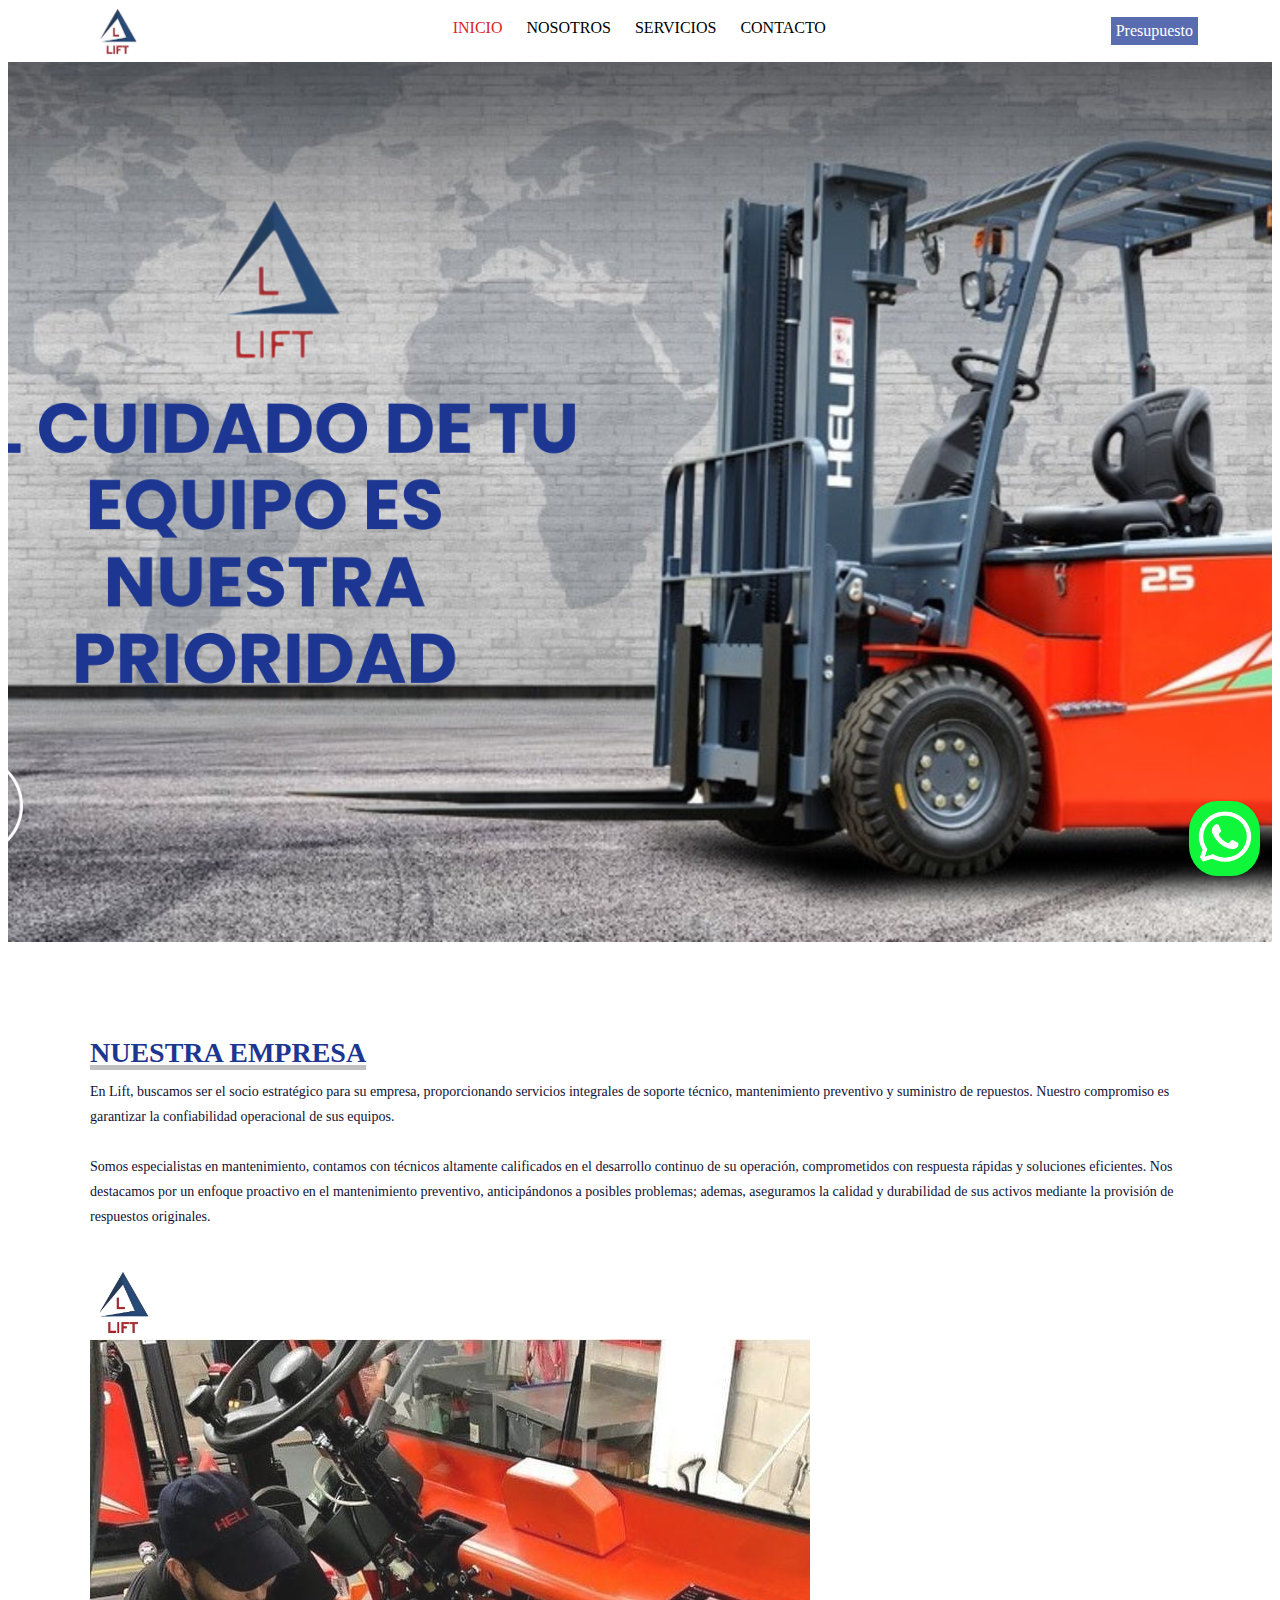
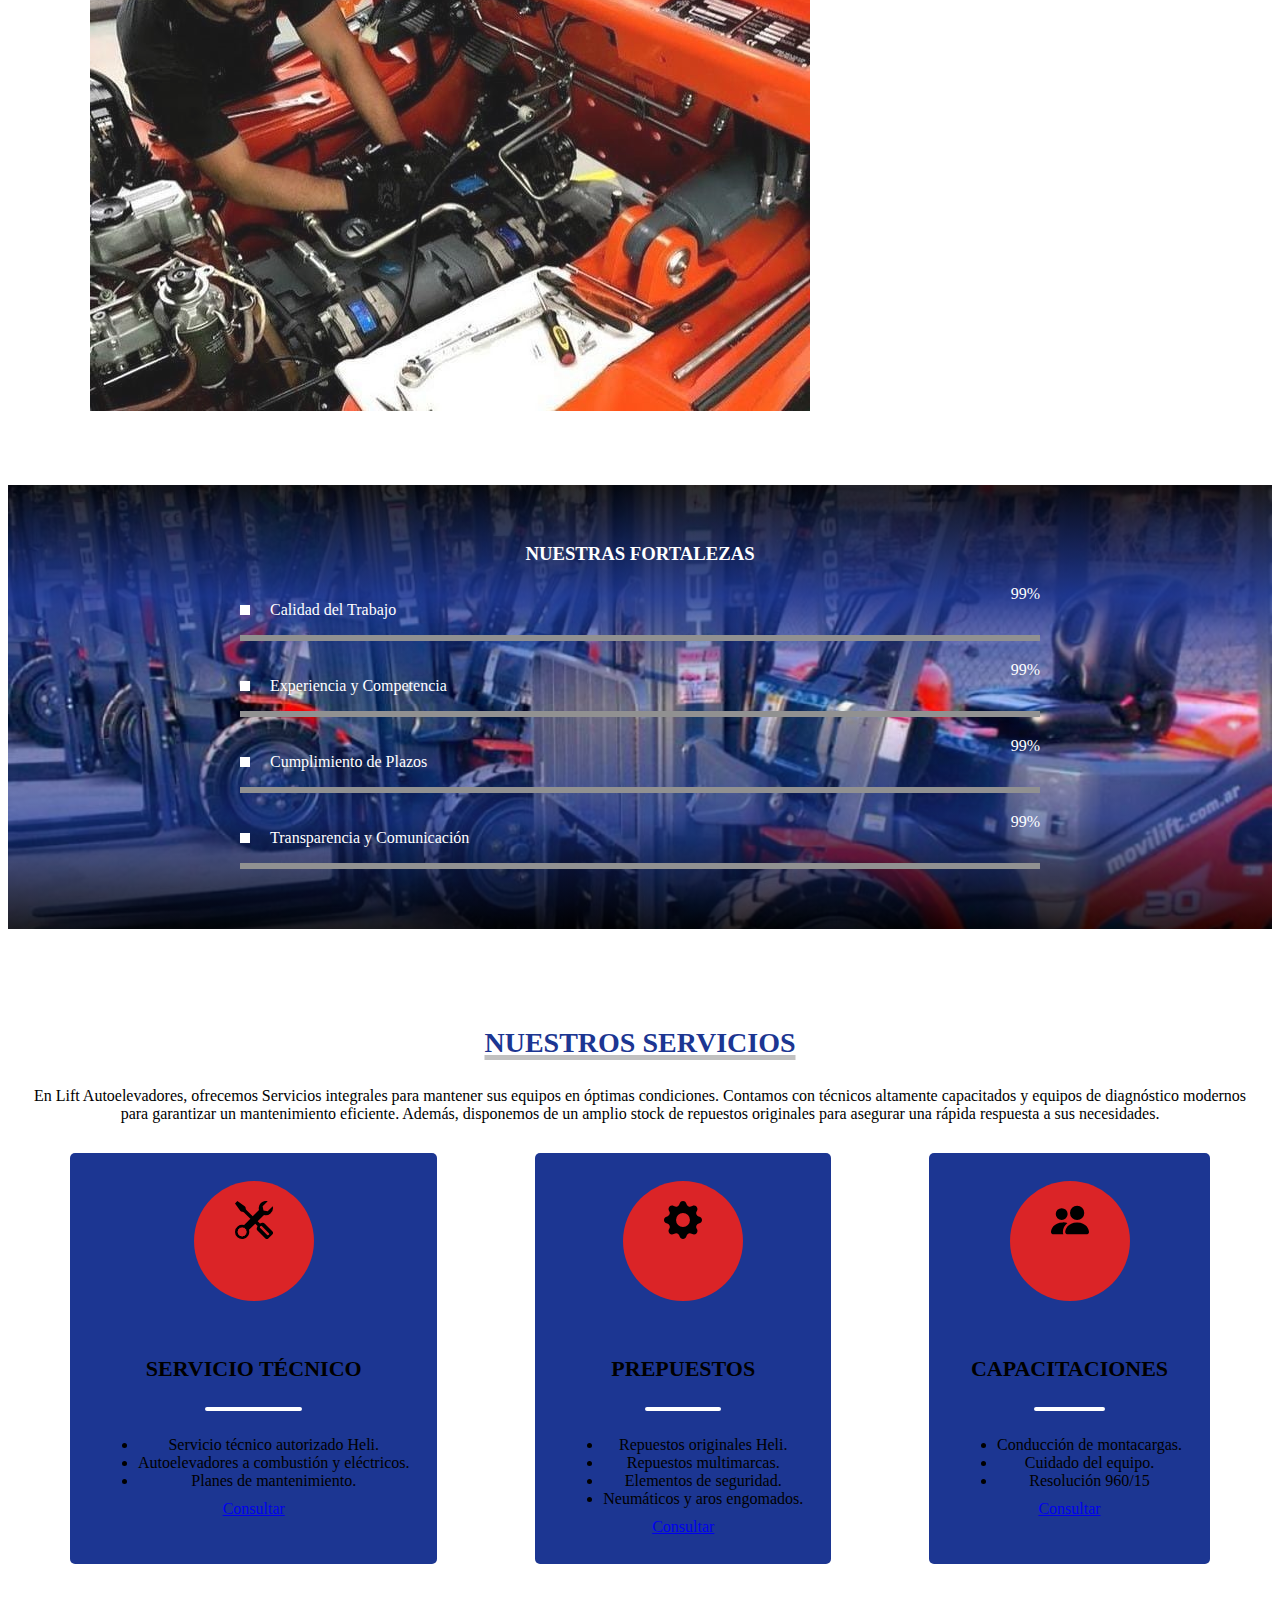
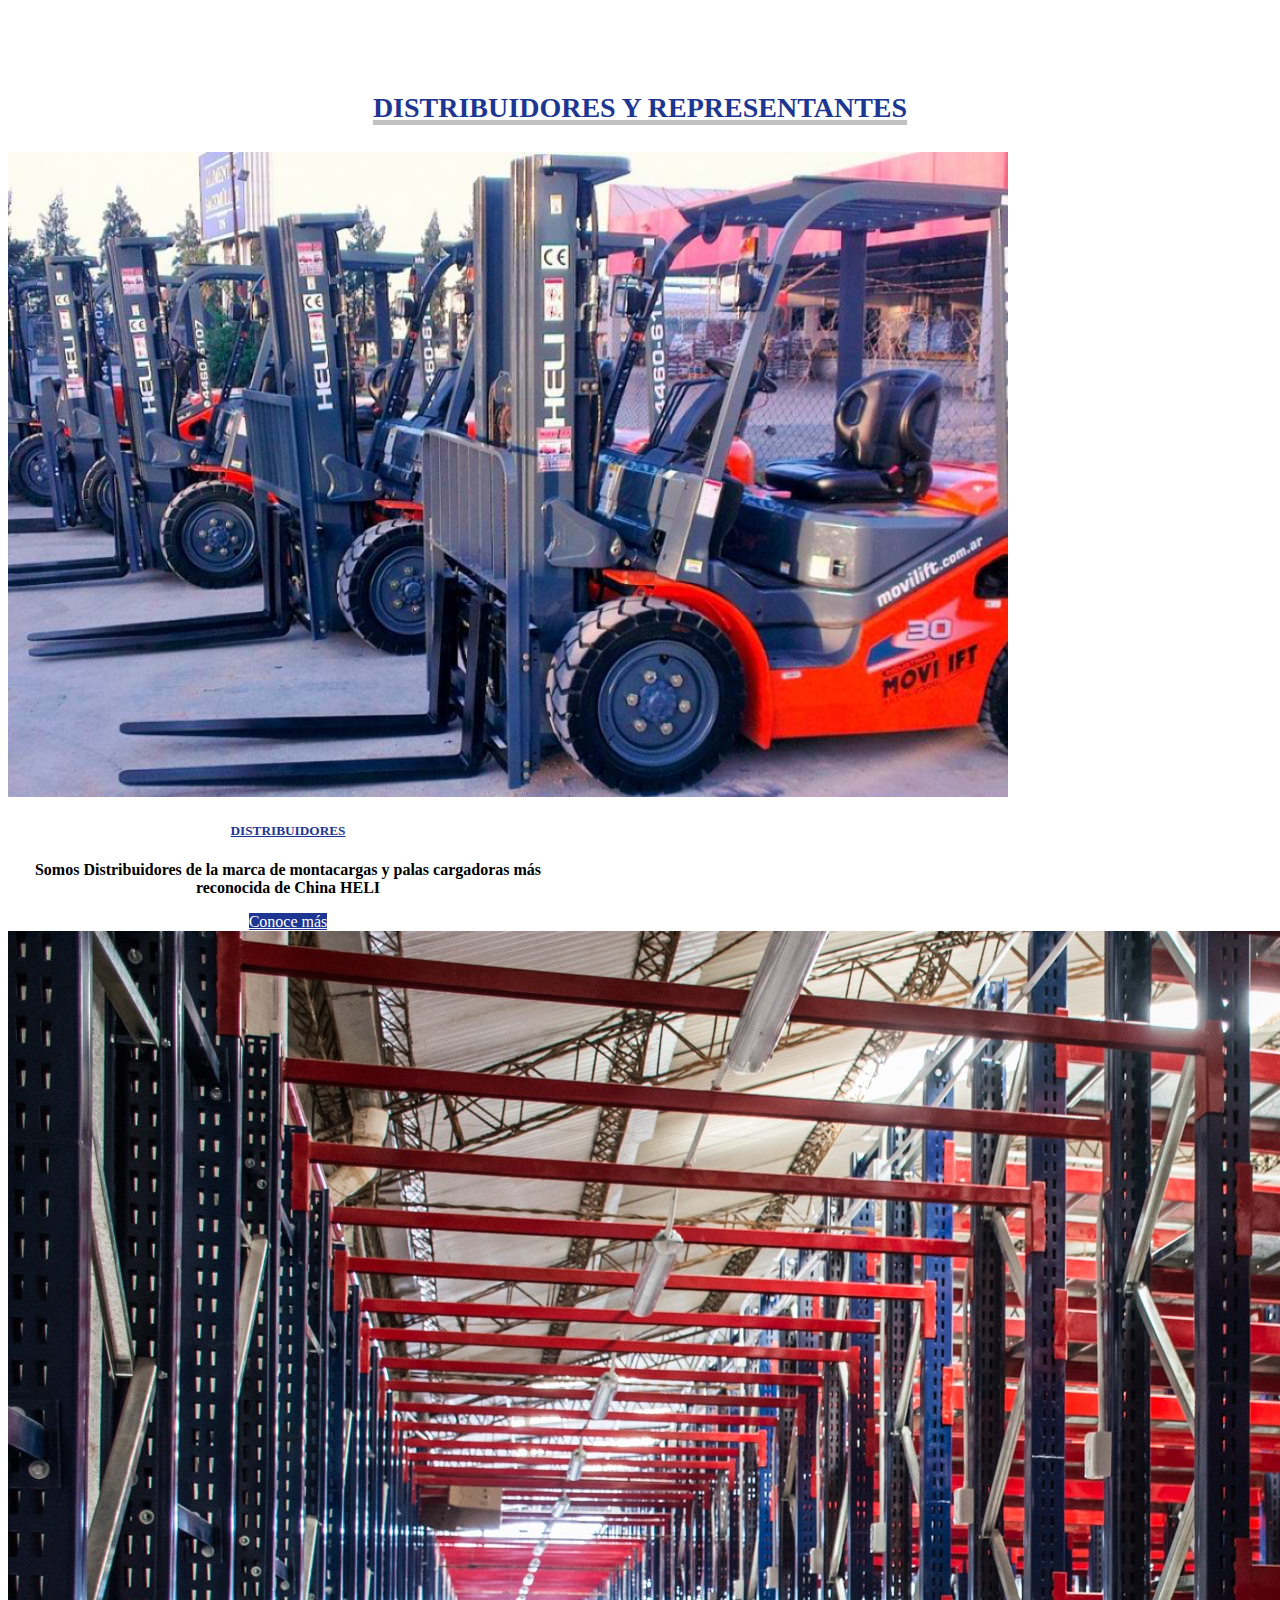
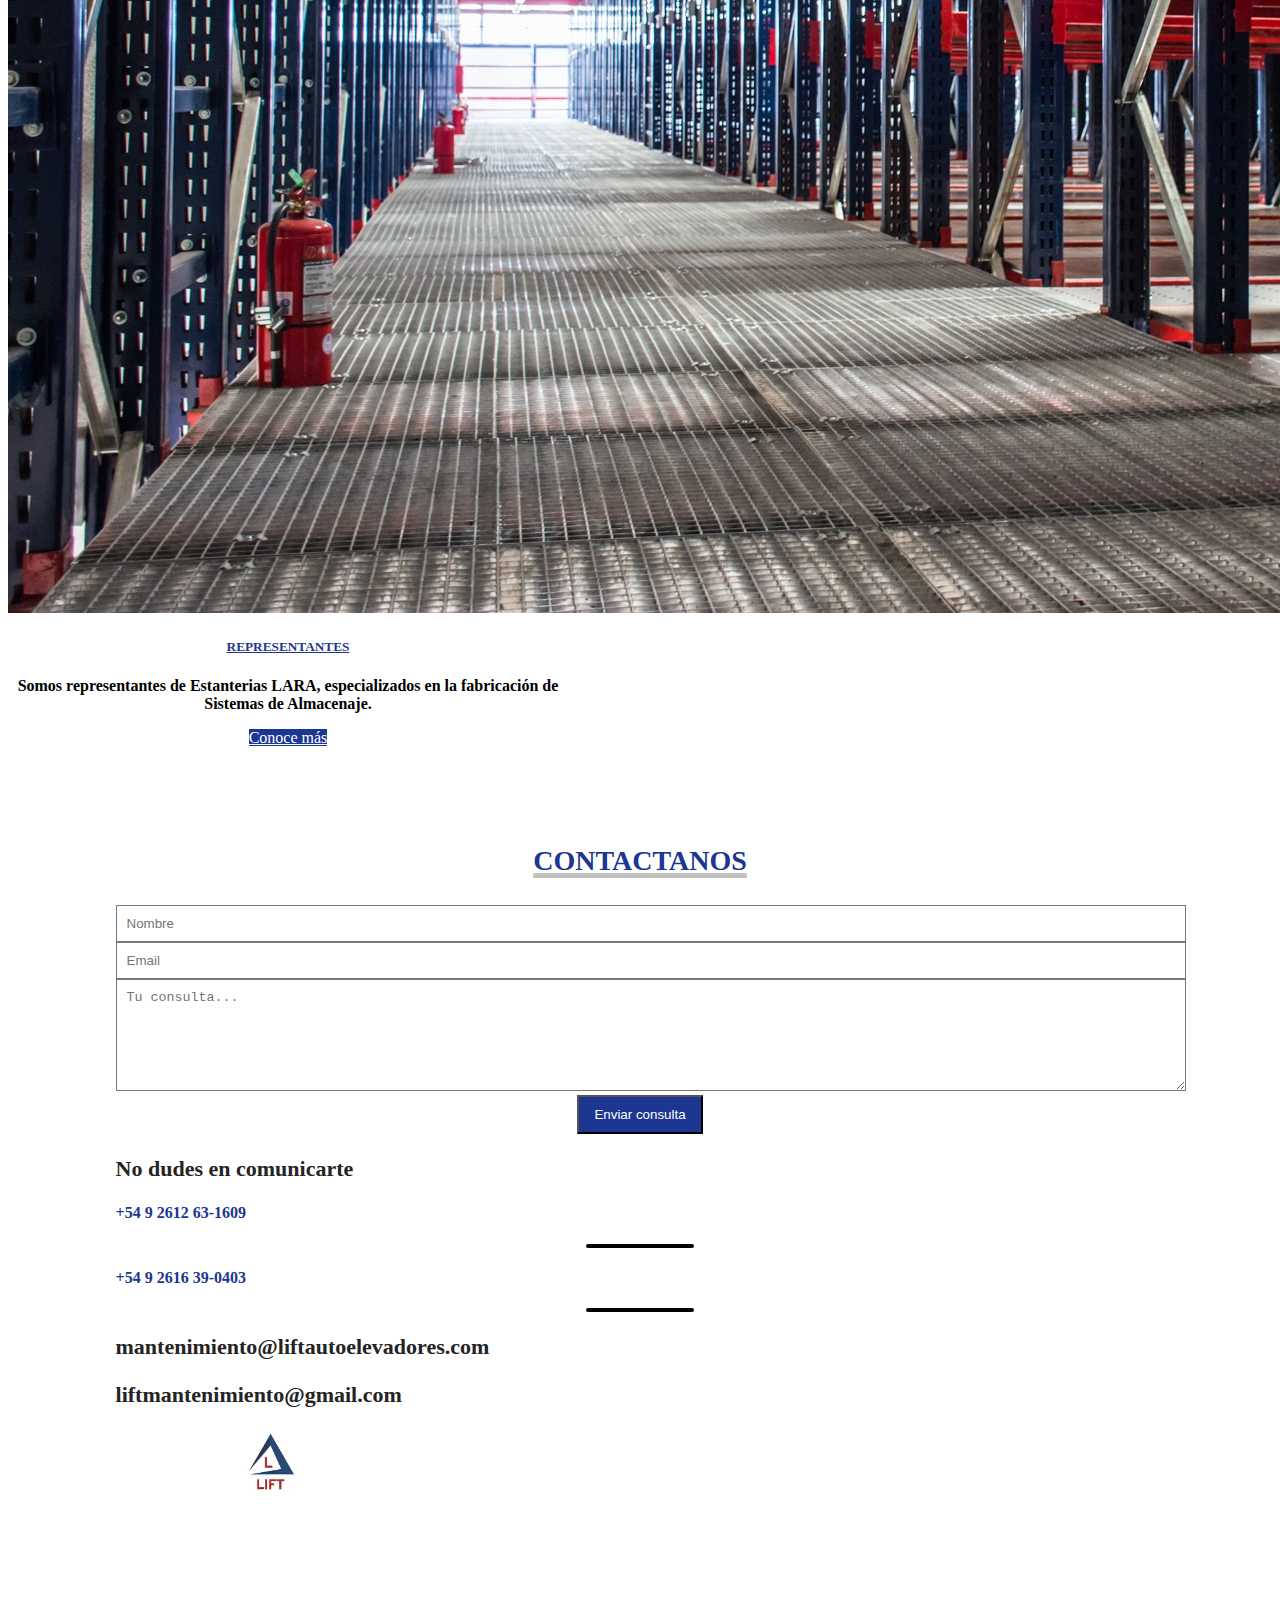
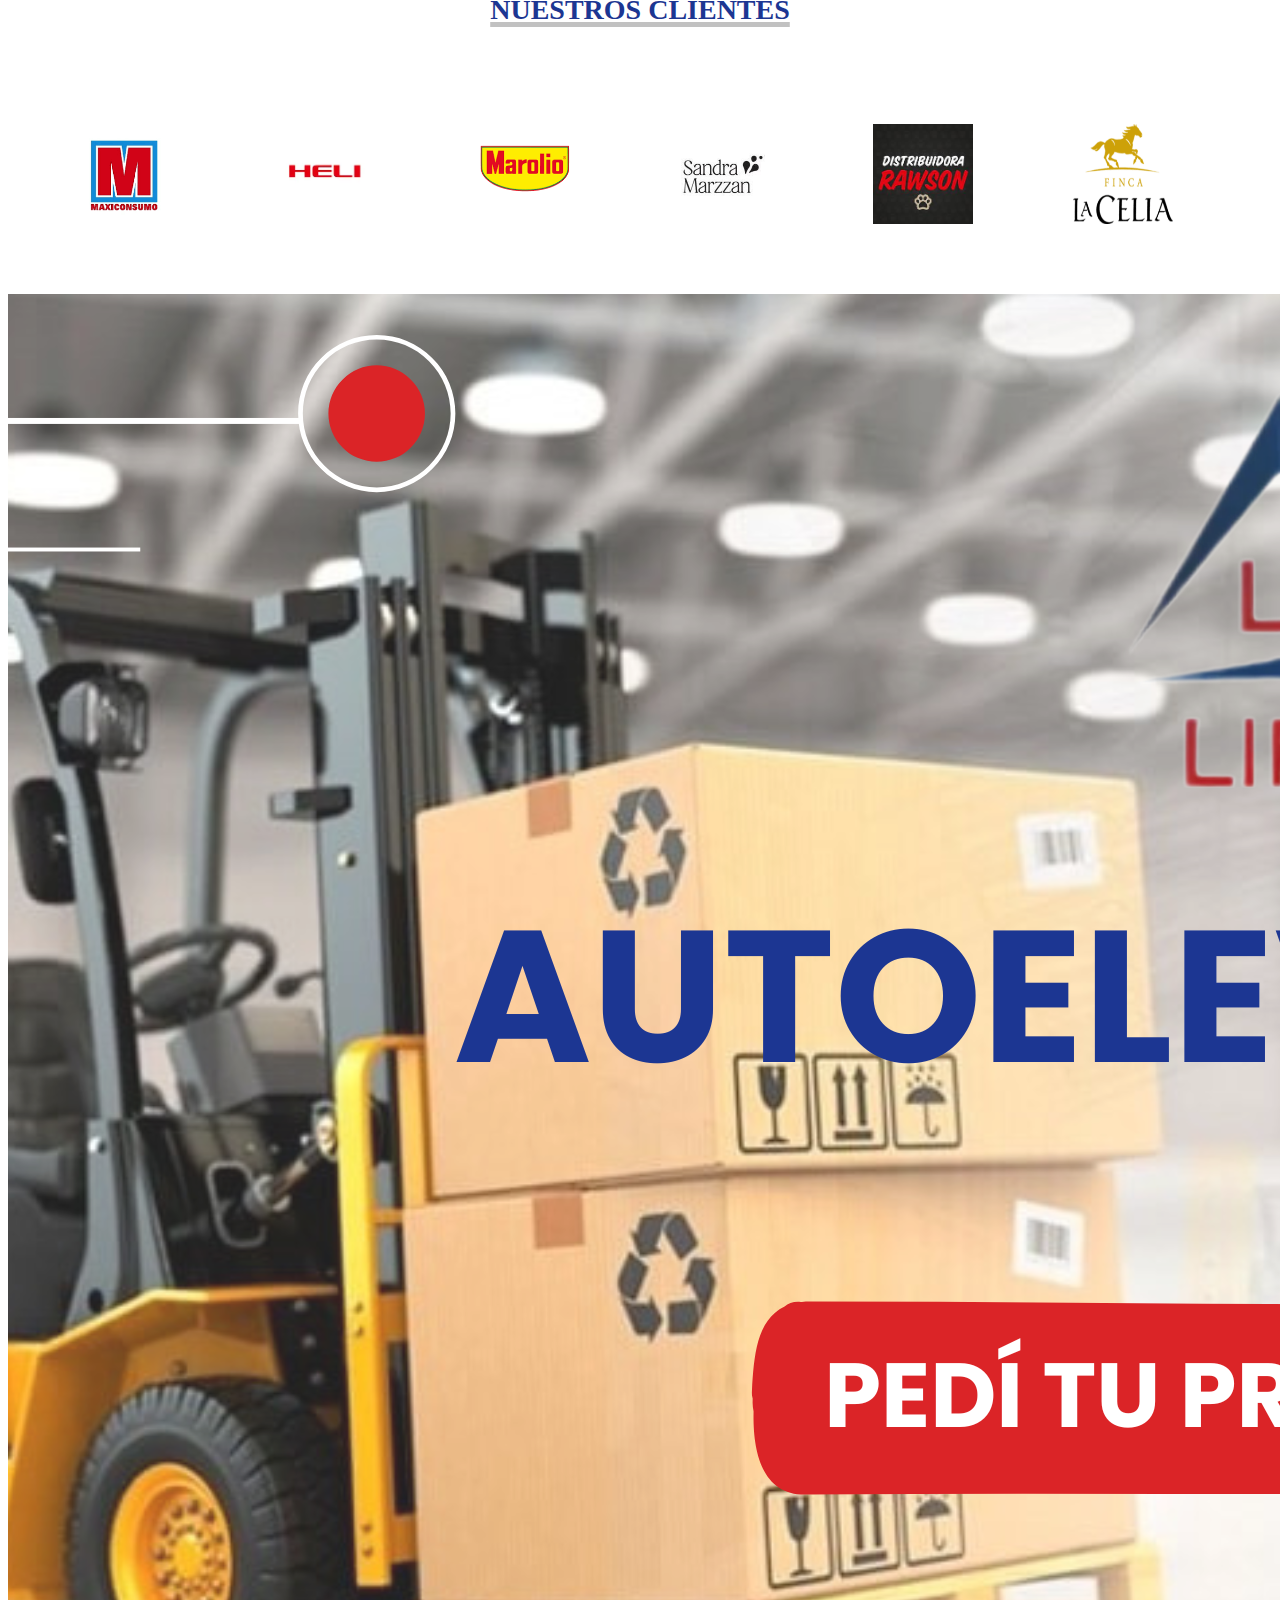
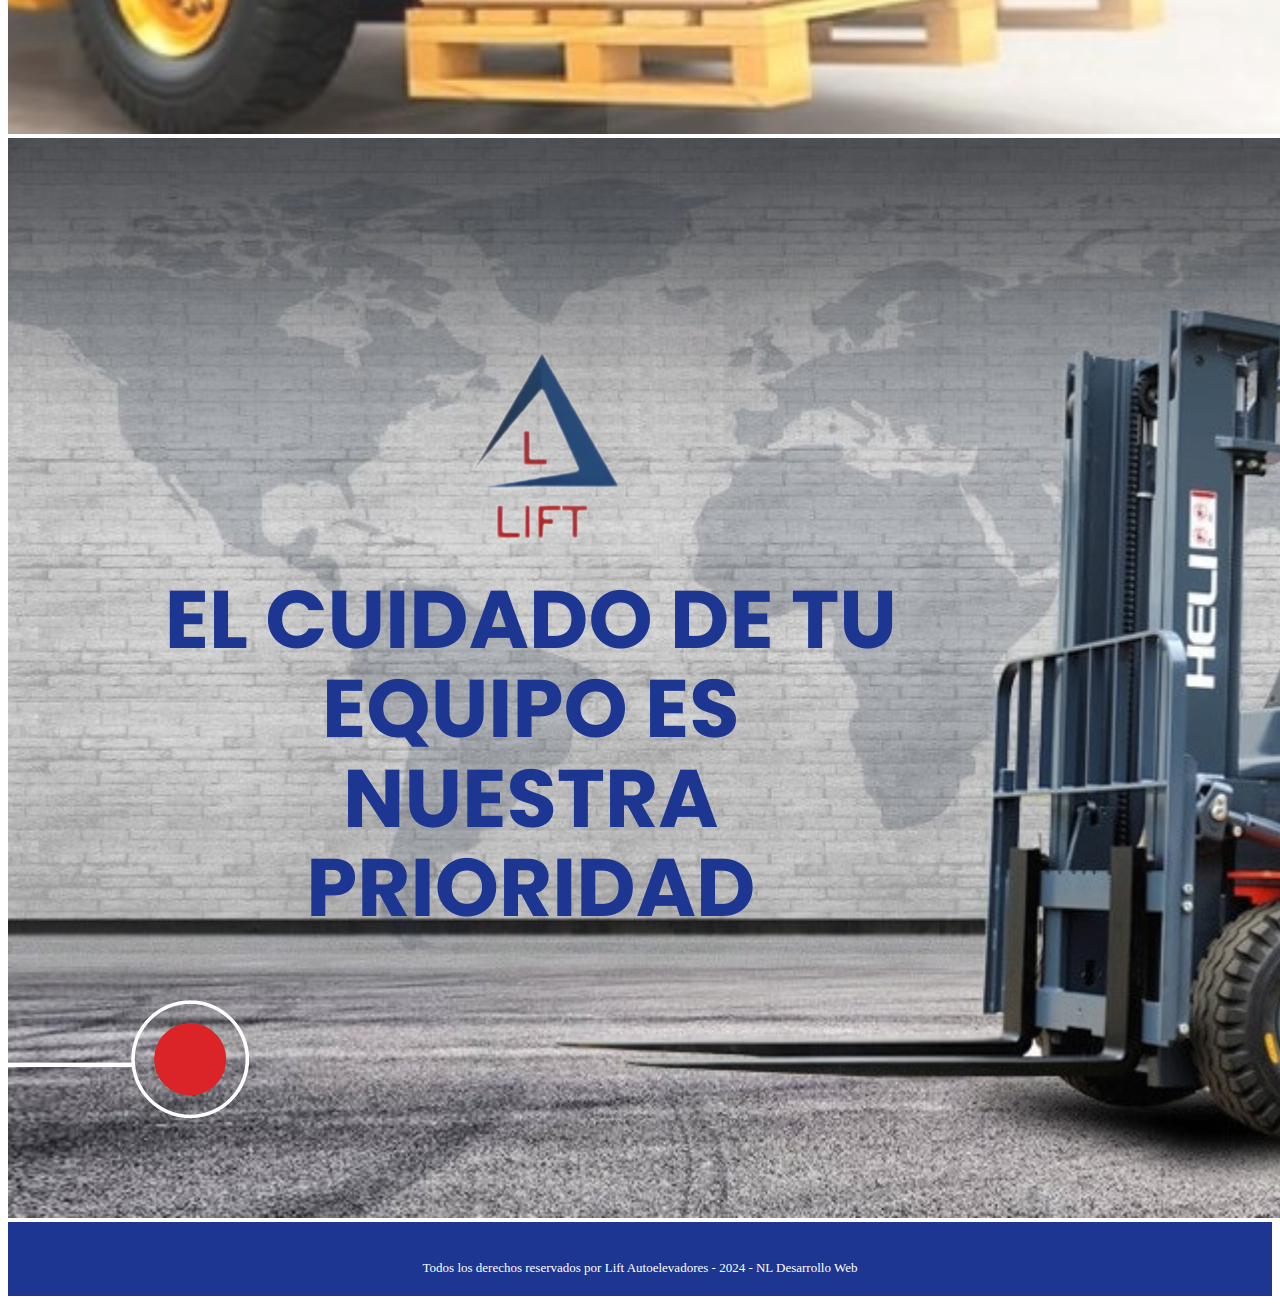
==== commit 6c226774: "finalizado" ====
--- a/index.html
+++ b/index.html
@@ -38,7 +38,7 @@
                     </div> 
                    
                     <div class="redes">
-                        <a class="" href="#contacto" target="_blank" >Presupuesto</a>
+                        <a class="" href="https://wa.me/542612631609?text=¡Hola,%20quisiera%20mas%20información!" target="_blank" >Presupuesto</a>
                         
                     </div>
                 </div>
@@ -59,9 +59,9 @@
            <div class="col-md-7 col-xs-12 sobremi m-auto foto mt-2">
                <p class="titulo-seccion mb-4 text-center m-auto">Nuestra Empresa</p>
                
-               <p class="text-center text-black fw-bold ">En Lift, buscamos ser el socio estratégico esencial para su empresa, proporcionando servicios integrales de soporte técnico, mantenimiento preventivo y suministro de repuestos. Nuestro compromiso inquebrantable es garantizar la confiabilidad operacional de sus equipos. Como especialistas en mantenimiento, nuestros técnicos altamente calificados está disponible para respaldar el desarrollo continuo de sus operaciones. <br><br> Nos destacamos por un enfoque proactivo en el mantenimiento preventivo, anticipándonos a posibles problemas. Además, aseguramos la calidad y durabilidad de sus activos mediante la provisión de repuestos originales. Comprometidos con respuestas rápidas y soluciones efectivas, nos esforzamos por ser su socio de confianza en el éxito operacional. <br><br>
+               <p class="text-center text-black fw-bold ">En Lift, buscamos ser el socio estratégico para su empresa, proporcionando servicios integrales de soporte técnico, mantenimiento preventivo y suministro de repuestos. Nuestro compromiso es garantizar la confiabilidad operacional de sus equipos. <br><br>Somos especialistas en mantenimiento, contamos con técnicos altamente calificados en el desarrollo continuo de su operación, comprometidos con respuesta rápidas y soluciones eficientes. Nos destacamos por un enfoque proactivo en el mantenimiento preventivo, anticipándonos a posibles problemas; ademas, aseguramos la calidad y durabilidad de sus activos mediante la provisión de respuestos originales. <br><br>
                </p>
-                <div  class="col-md-5 col-xs-12 m-auto text-center mt-3">
+                <div  class="col-md-5 col-xs-12 m-auto text-center mt-">
                     <img class="logonos" src="./imagenes/logolindo1.jpeg" alt="" width="65px">
                 </div>
            </div>
@@ -289,6 +289,29 @@
            
              <img src="imagenes/samaco.png" alt="Logo 5">
              <img src="imagenes/img3   (3).webp" alt="Logo 7">
+              <img src="imagenes/maxiconsumo.png" alt="Logo 1">
+            <img src="imagenes/img3   (3).webp" alt="Logo 7">
+            <img src="imagenes/marolio.png" alt="Logo 2">
+            <img src="imagenes/sandra.jpg" alt="Logo 3">
+            <img src="imagenes/rawson.jpg" alt="Logo 4">
+            <img src="imagenes/fincaf.png" alt="Logo 5">
+             <img src="imagenes/finca.png" alt="Logo 7">
+          
+            <img src="imagenes/luis.png" alt="Logo 6">
+             
+             <img src="imagenes/samaco.png" alt="Logo 5">
+             <img src="imagenes/ingeneria.jpg" alt="Logo 7">
+              <img src="imagenes/maxiconsumo.png" alt="Logo 1">
+            <img src="imagenes/marolio.png" alt="Logo 2">
+            <img src="imagenes/sandra.jpg" alt="Logo 3">
+            <img src="imagenes/rawson.jpg" alt="Logo 4">
+            <img src="imagenes/fincaf.png" alt="Logo 5">
+             <img src="imagenes/finca.png" alt="Logo 7">
+             <img src="imagenes/luis.png" alt="Logo 8">
+           
+             <img src="imagenes/samaco.png" alt="Logo 5">
+             <img src="imagenes/img3   (3).webp" alt="Logo 7">
+
 
              
     
--- a/estilo.css
+++ b/estilo.css
@@ -738,7 +738,7 @@
            padding-left: 100px;
         }
         .doslogos{
-            margin-bottom: 100px;
+            margin-bottom: 40px;
         }
         .subrayado{
             text-decoration: underline;
@@ -1127,7 +1127,10 @@
                text-align: center;
             }
             .doslogos{
-                margin-bottom: 30px;
+                margin-bottom: 3
+                
+                
+                0px;
                 text-align: center;
                 
             }
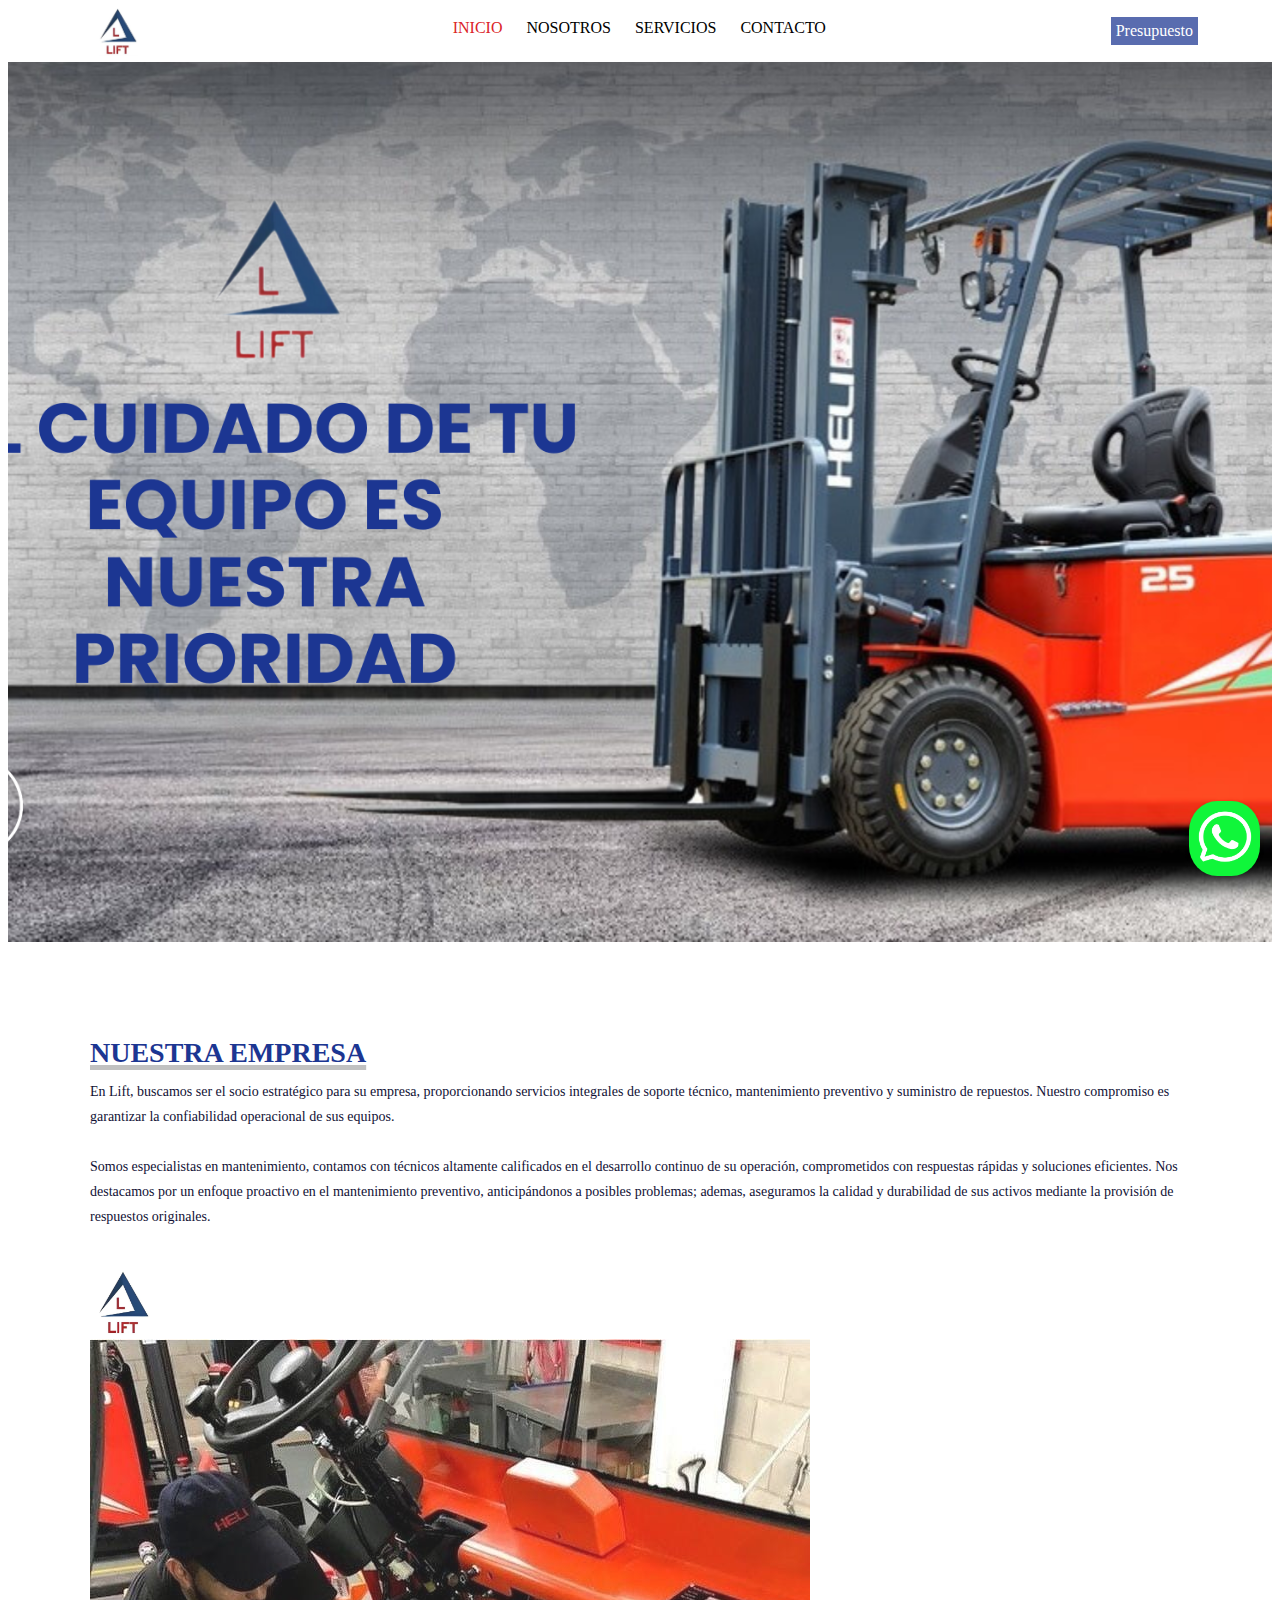
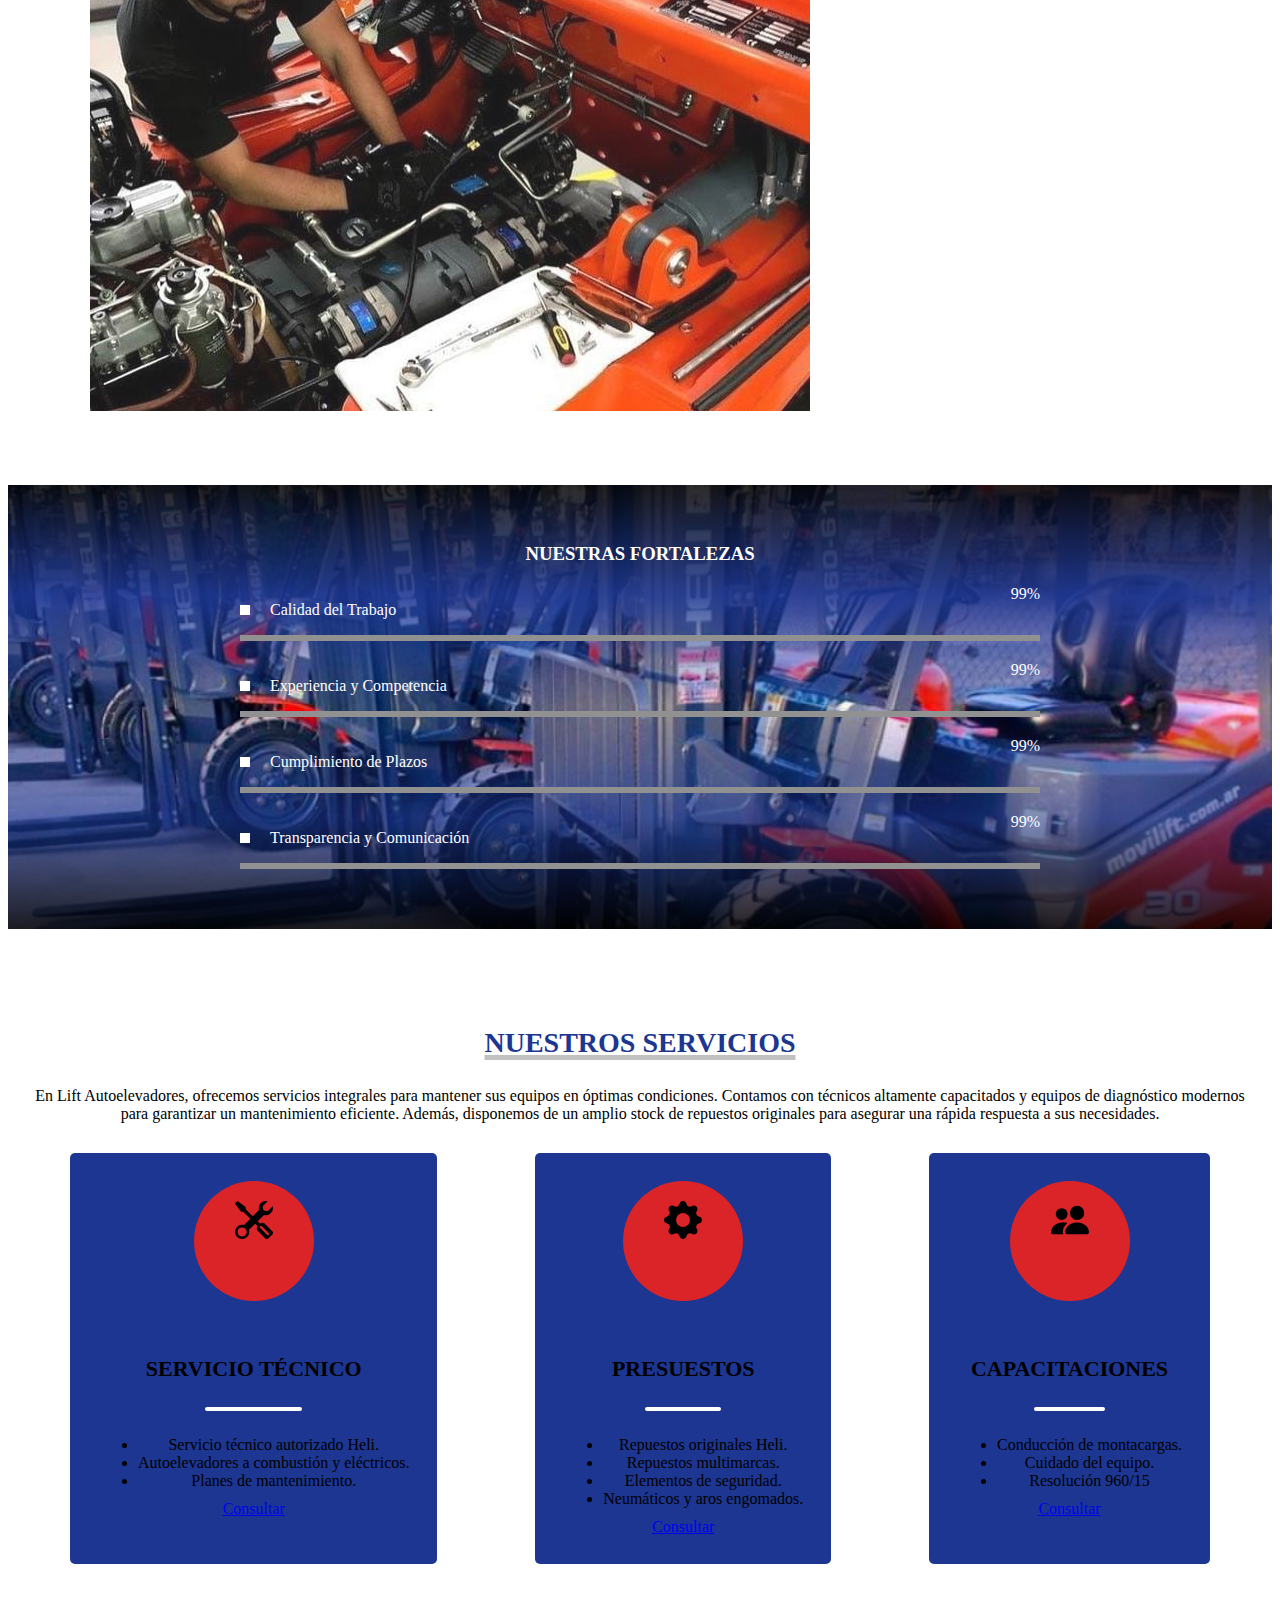
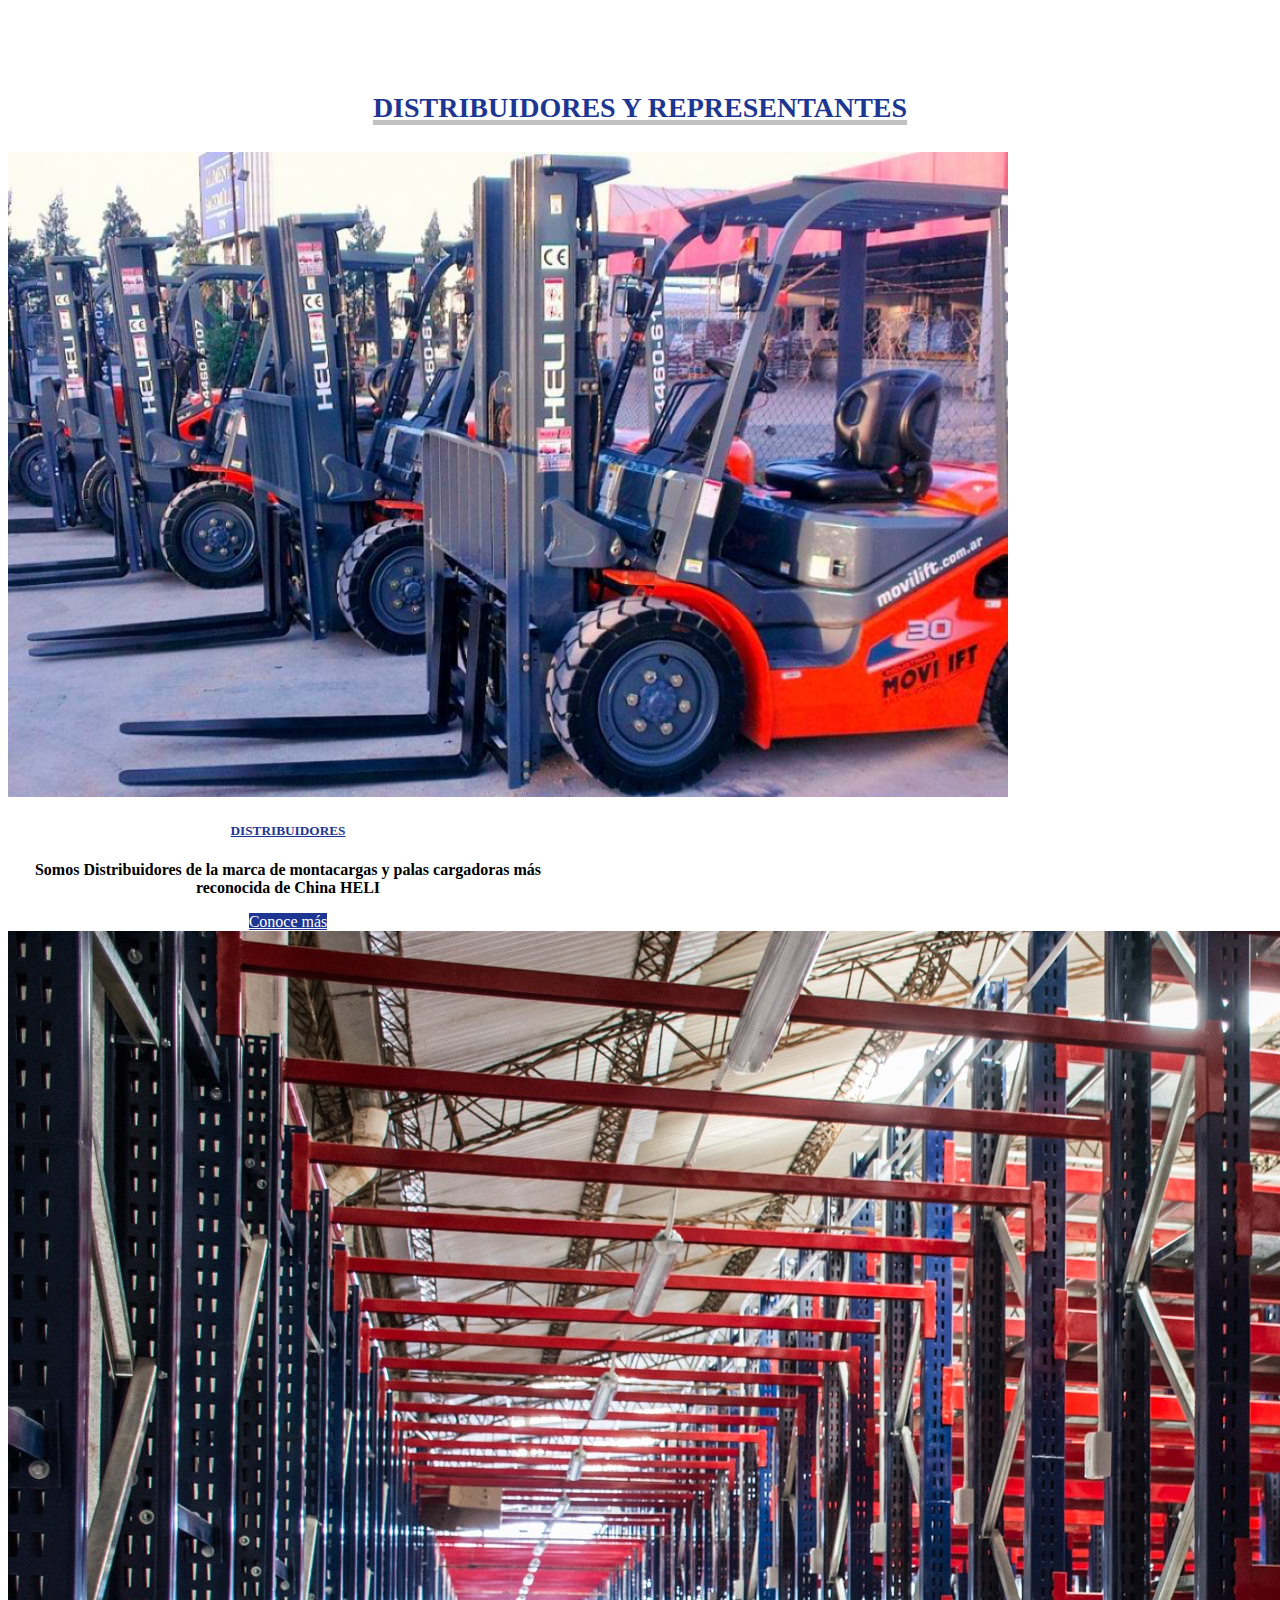
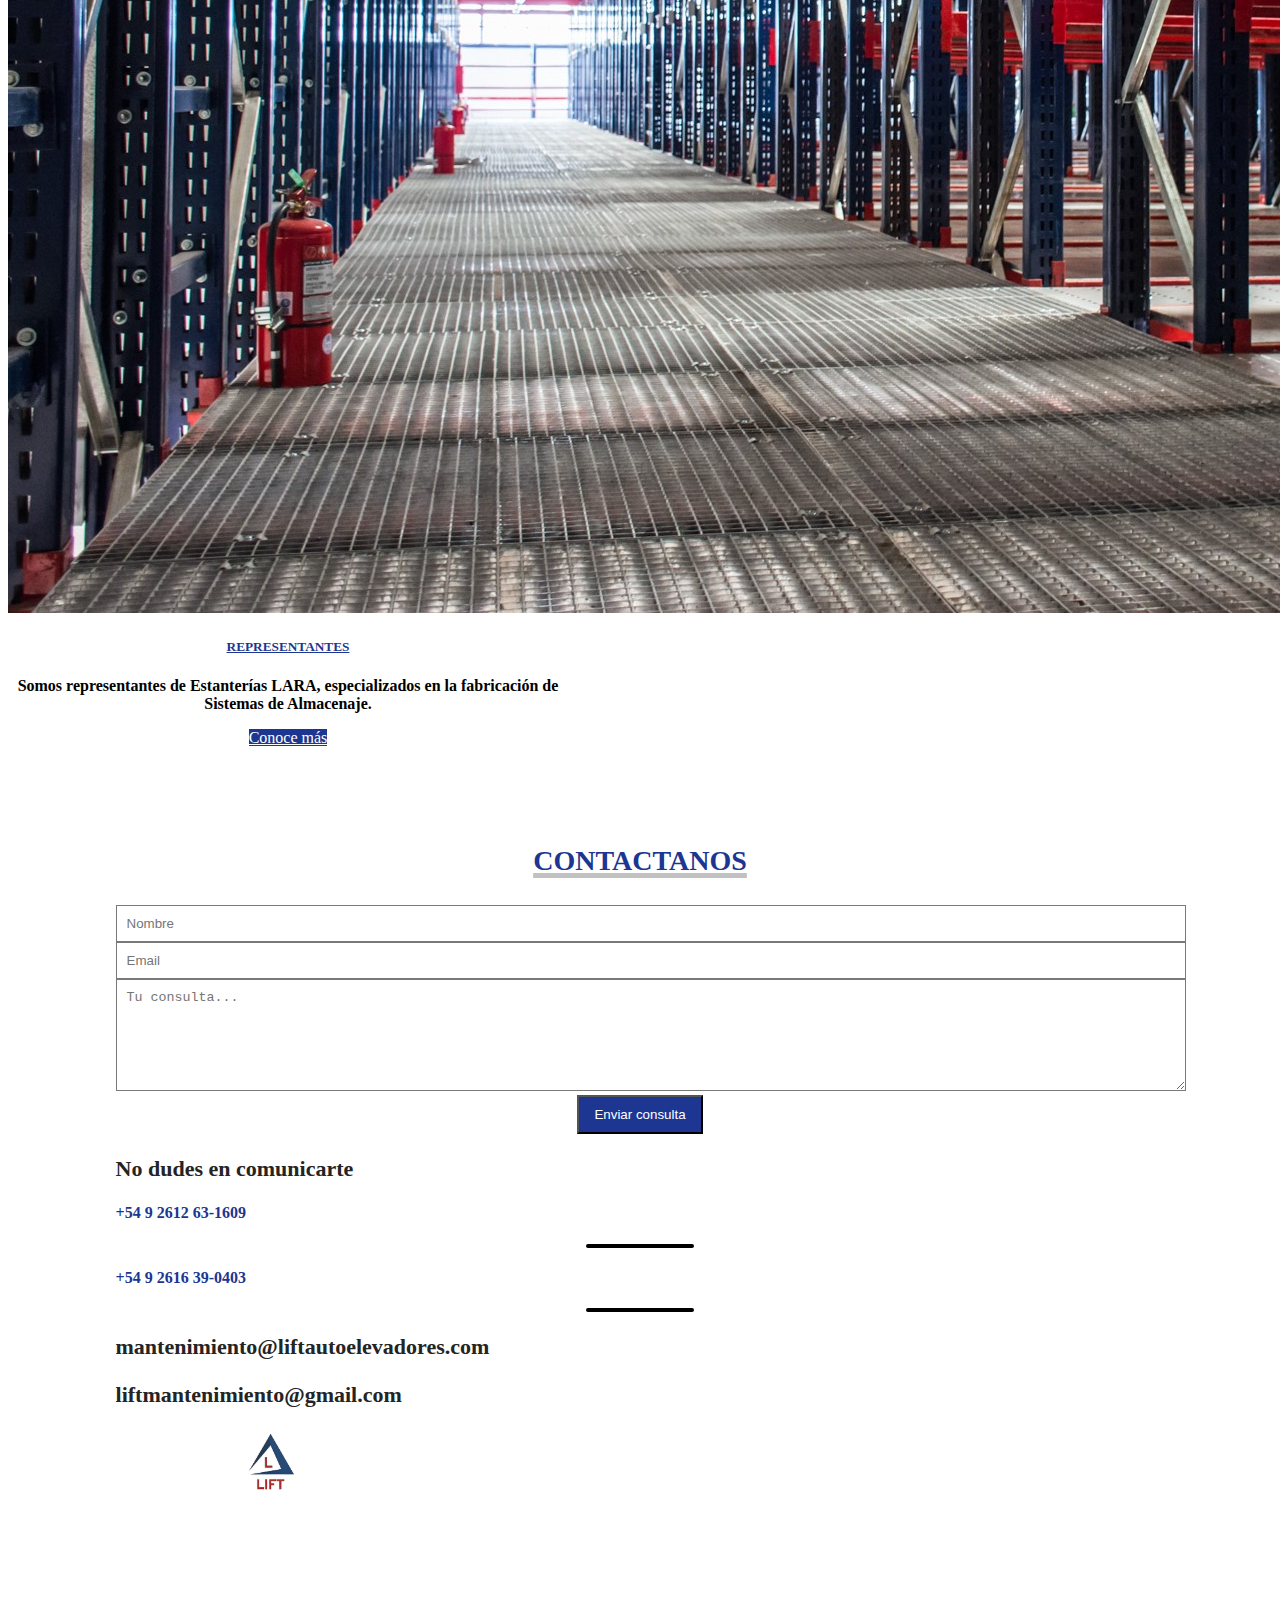
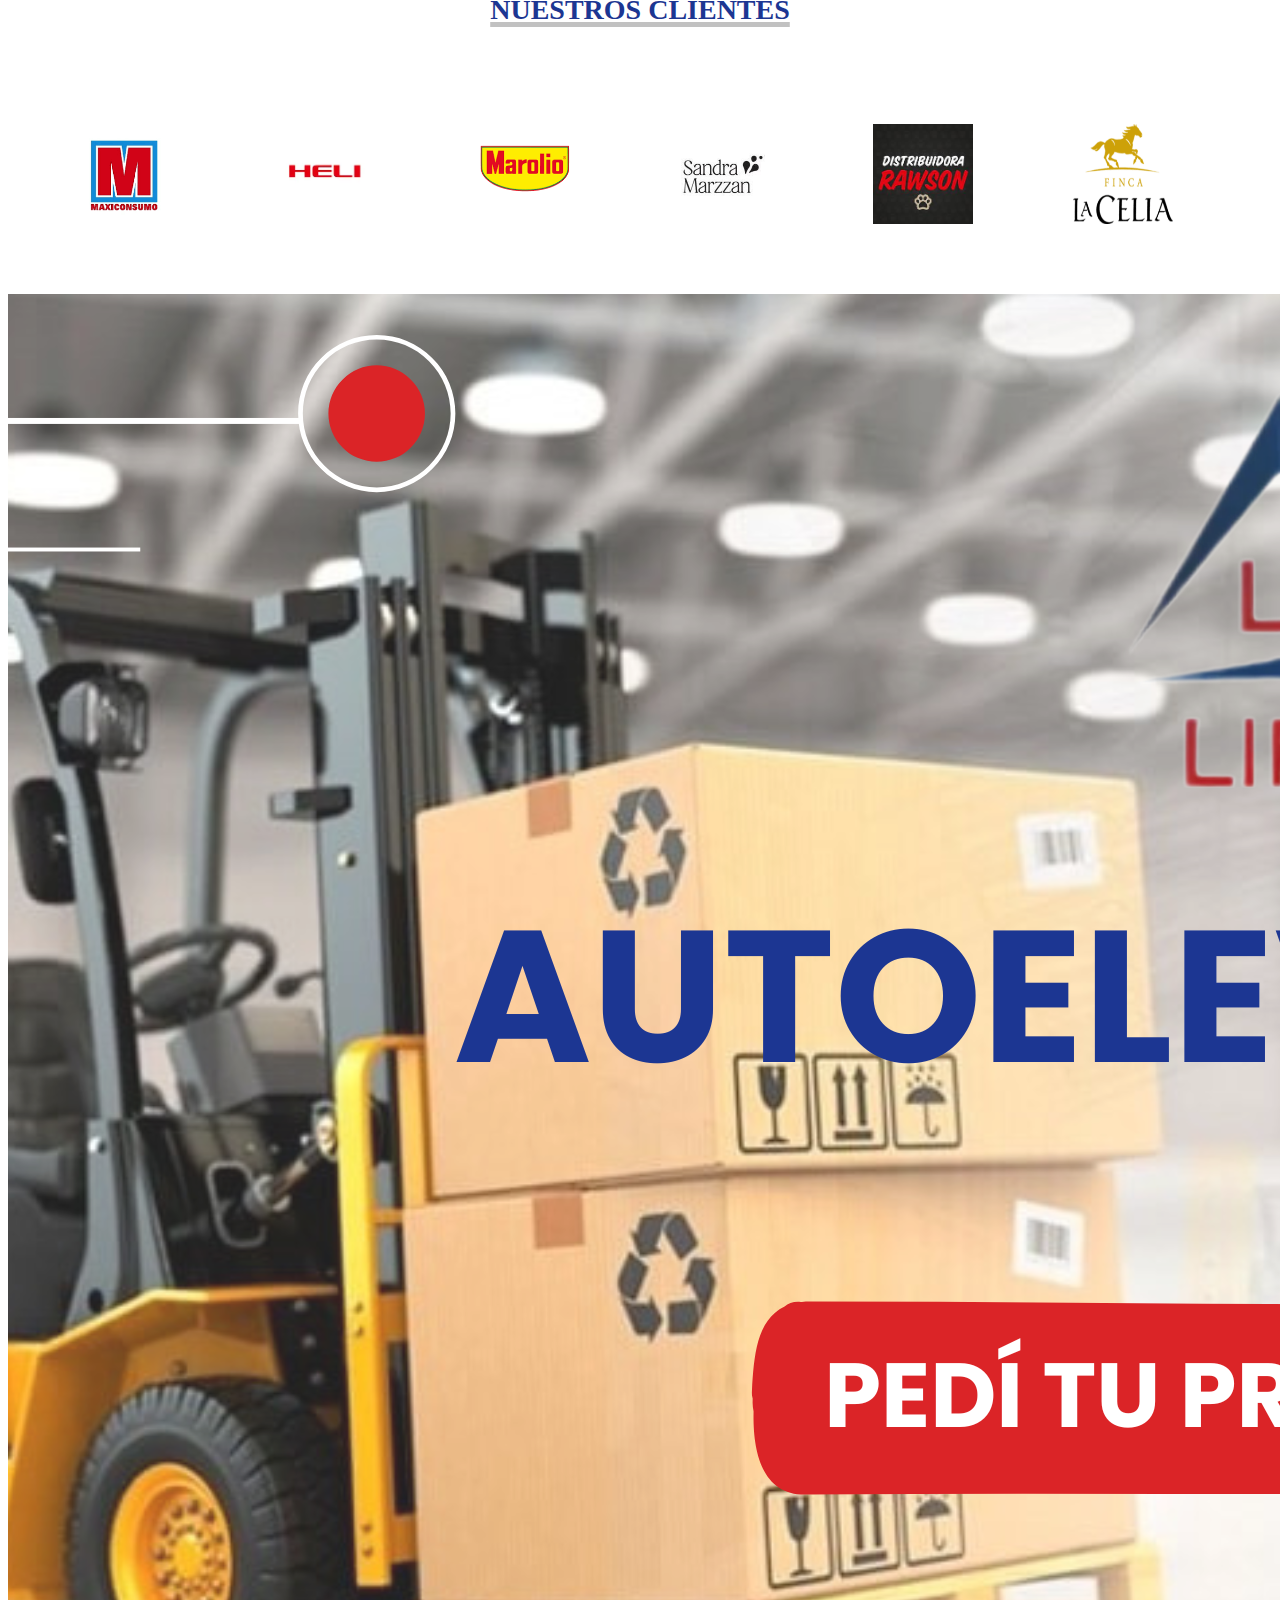
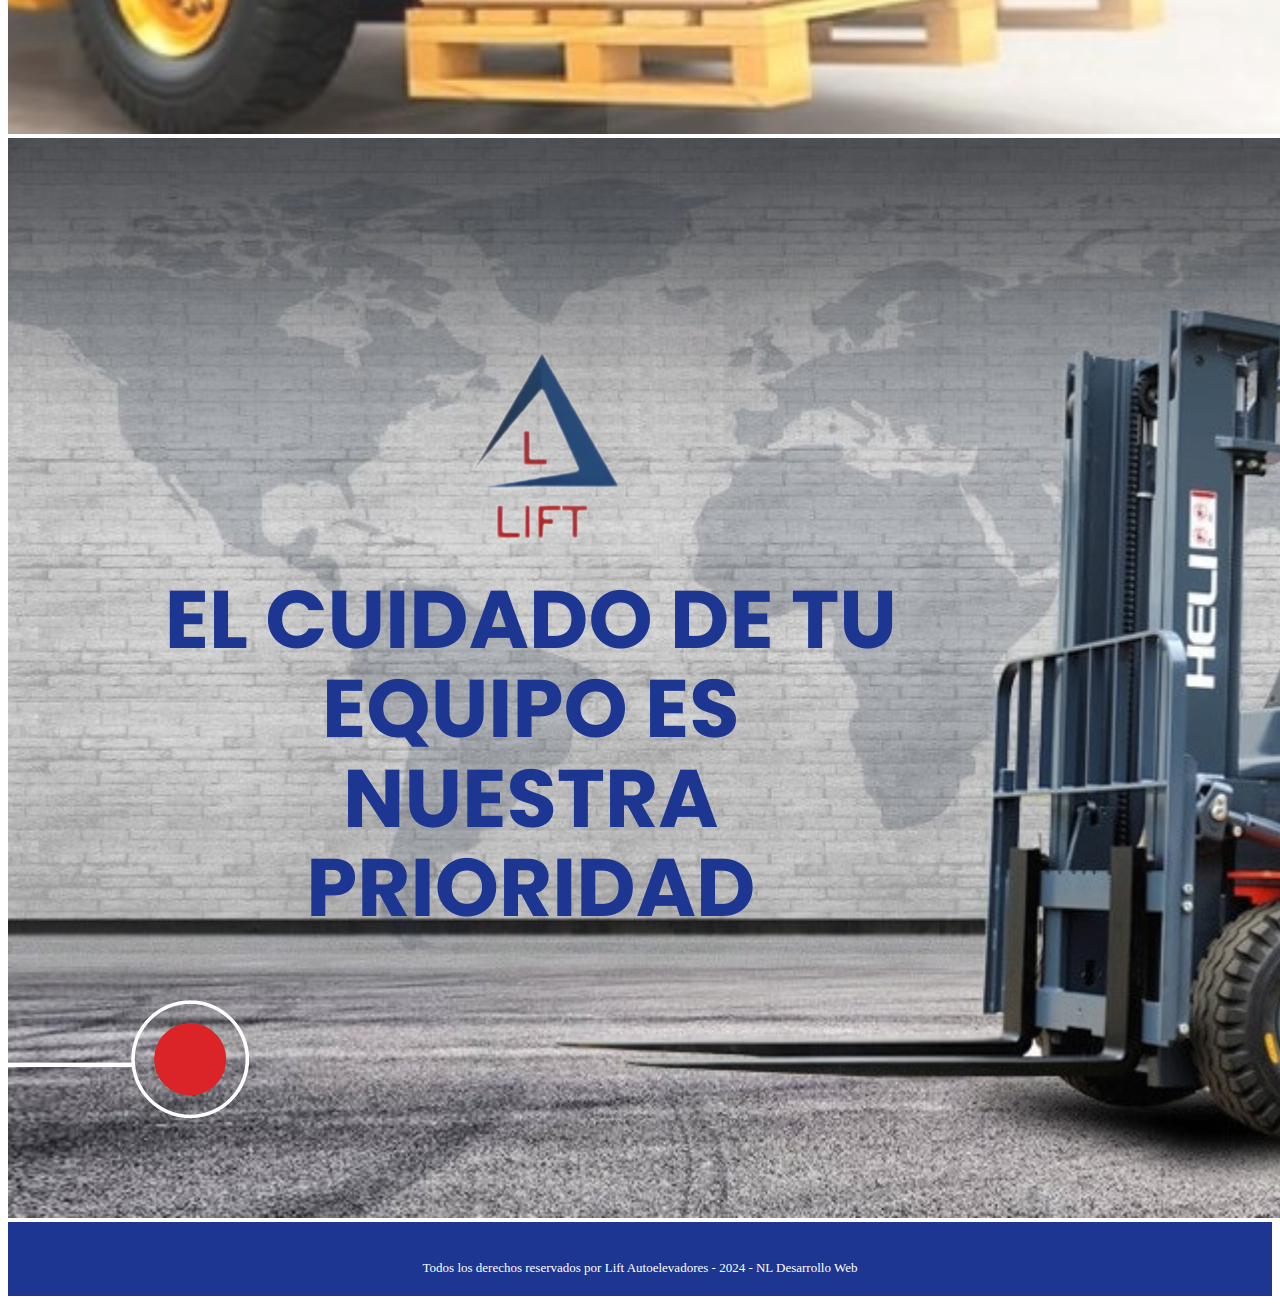
==== commit 4c44da3e: "final" ====
--- a/index.html
+++ b/index.html
@@ -38,7 +38,7 @@
                     </div> 
                    
                     <div class="redes">
-                        <a class="" href="https://wa.me/542612631609?text=¡Hola,%20quisiera%20mas%20información!" target="_blank" >Presupuesto</a>
+                        <a class="" href="https://wa.me/542612631609?text=¡Hola,%20quisiera%20pedir%20un%20presupuesto%20sobre..." target="_blank" >Presupuesto</a>
                         
                     </div>
                 </div>
@@ -59,7 +59,7 @@
            <div class="col-md-7 col-xs-12 sobremi m-auto foto mt-2">
                <p class="titulo-seccion mb-4 text-center m-auto">Nuestra Empresa</p>
                
-               <p class="text-center text-black fw-bold ">En Lift, buscamos ser el socio estratégico para su empresa, proporcionando servicios integrales de soporte técnico, mantenimiento preventivo y suministro de repuestos. Nuestro compromiso es garantizar la confiabilidad operacional de sus equipos. <br><br>Somos especialistas en mantenimiento, contamos con técnicos altamente calificados en el desarrollo continuo de su operación, comprometidos con respuesta rápidas y soluciones eficientes. Nos destacamos por un enfoque proactivo en el mantenimiento preventivo, anticipándonos a posibles problemas; ademas, aseguramos la calidad y durabilidad de sus activos mediante la provisión de respuestos originales. <br><br>
+               <p class="text-center text-black fw-bold ">En Lift, buscamos ser el socio estratégico para su empresa, proporcionando servicios integrales de soporte técnico, mantenimiento preventivo y suministro de repuestos. Nuestro compromiso es garantizar la confiabilidad operacional de sus equipos. <br><br>Somos especialistas en mantenimiento, contamos con técnicos altamente calificados en el desarrollo continuo de su operación, comprometidos con respuestas rápidas y soluciones eficientes. Nos destacamos por un enfoque proactivo en el mantenimiento preventivo, anticipándonos a posibles problemas; ademas, aseguramos la calidad y durabilidad de sus activos mediante la provisión de respuestos originales. <br><br>
                </p>
                 <div  class="col-md-5 col-xs-12 m-auto text-center mt-">
                     <img class="logonos" src="./imagenes/logolindo1.jpeg" alt="" width="65px">
@@ -128,7 +128,7 @@
             <div class="row">
                 <div class="col text-center ">
                     <p class="titulo-seccion mb-4 text-center m-auto ">Nuestros Servicios</p>
-                  <p class="fw-bold fs-6">En Lift Autoelevadores, ofrecemos Servicios integrales para mantener sus equipos en óptimas condiciones. Contamos con técnicos altamente capacitados y equipos de diagnóstico modernos para garantizar un mantenimiento eficiente. Además, disponemos de un amplio stock de repuestos originales para asegurar una rápida respuesta a sus necesidades. </p>
+                  <p class="fw-bold fs-6">En Lift Autoelevadores, ofrecemos servicios integrales para mantener sus equipos en óptimas condiciones. Contamos con técnicos altamente capacitados y equipos de diagnóstico modernos para garantizar un mantenimiento eficiente. Además, disponemos de un amplio stock de repuestos originales para asegurar una rápida respuesta a sus necesidades. </p>
             </div>
         </div>
         <div class="fila">
@@ -149,7 +149,7 @@
             </div>
             <div class="servicio">
                 <span class="icono"><img src="./imagenes/gear-fill.svg" alt="" width="38px"></span>
-                  <h4 class="text-light">PREPUESTOS</h4>
+                  <h4 class="text-light">PRESUESTOS</h4>
                   <hr class="text-light">
                   <ul class="m-auto fw-bold text-light text-start" >
                     <li>Repuestos originales Heli.</li>
@@ -202,7 +202,7 @@
                     <img src="./imagenes/estanteria4.jpg" class="card-img-top" alt="...">
                     <div class="card-body text-center color2">
                         <h5 class="fw-bold subrayado">REPRESENTANTES</h5>
-                        <p> <b>Somos representantes de Estanterias LARA, especializados en la fabricación de Sistemas de Almacenaje. </b></p>
+                        <p> <b>Somos representantes de Estanterías LARA, especializados en la fabricación de Sistemas de Almacenaje. </b></p>
                         <a href="./representante.html" class="btn fw-bold">Conoce más</a>
                     </div>
                 </div>
@@ -331,7 +331,35 @@
             </div>
         </div>
      </div>  
-     
+    
+     <section  class="gracias" >
+        <div class="row" id="contacto"> 
+        <p class="titulo-seccion mb-4 text-center m-auto fs-5">MUCHAS GRACIAS POR ELEGIRNOS</p>
+    
+        <div class="contenedor-form ">
+         <div class="container">
+            <div class="row">
+
+                <div class="col-12 col-xs-12 ">
+                    <div class="m-auto ">
+                        <h3 class="titulo-formulario mt-2">No dudes en comunicarte</h3>
+                    <h4 class="telefonos fw-bold">+54 9 2612 63-1609</h4>
+                  <hr class="linea final">
+                    <h4 class="telefonos fw-bold">+54 9 2616 39-0403</h4>
+                  <hr class="linea final">
+                  <div class="m-auto">
+                    <h3 class="titulo-formulario">mantenimiento@liftautoelevadores.com </h3>
+                    <h3 class="titulo-formulario">liftmantenimiento@gmail.com </h3>
+                </div>
+                  </div>
+                 
+                    <img class="logoamarillo" src="./imagenes/logochico1.jpeg" alt="" width="50px"> 
+            </div>
+            
+          </div>  
+            
+        </div>
+    </section  >
 
     <!-- SECCION INFORMACION -->
 
--- a/estilo.css
+++ b/estilo.css
@@ -16,7 +16,9 @@
             border-radius: 15%;
           
         }
-        
+        .gracias{
+            display: none;
+        }
         .logoamarillo{
           margin-left: 130px; 
         }
@@ -710,7 +712,6 @@
       
         #distribuidores {
              
-
             text-align: center;
             background-color: #ffffff;
             
@@ -718,7 +719,6 @@
         
         
         #distribuidores .titulo-seccion {
-           
             font-size: 28px;
             font-weight: 800;
             text-transform: uppercase;
@@ -727,8 +727,9 @@
             text-decoration-color:#c1c1c1;
             text-decoration-thickness: 5px;
         }   
+        
         #nosotros1 .sobremi1 {
-            margin: 70 15px;
+            padding: 40 15px;
             
         }
         #nosotros1 .sobremi1 p {
@@ -760,6 +761,7 @@
             width: 100px; /* Ajusta el tamaño según tus necesidades */
             margin: 0 50px; /* Espacio entre las imágenes */
         }
+    
         /*#fondo{
             
             background: url("./imagenes/fondo.png");
@@ -774,7 +776,7 @@
         /* *********************/
         /* seccion F O O T E R */
         /* *********************/
-
+        
         footer {
            background-color:#1c3692;
             color: #ffffff;
@@ -940,7 +942,7 @@
                 display: none;
             }
             .final {
-                text-align: center;
+                display: none;
                
             }
             
@@ -1134,6 +1136,10 @@
                 text-align: center;
                 
             }
+            .gracias{
+                display: inline;
+                text-align: center;
+            }
  }
          
         
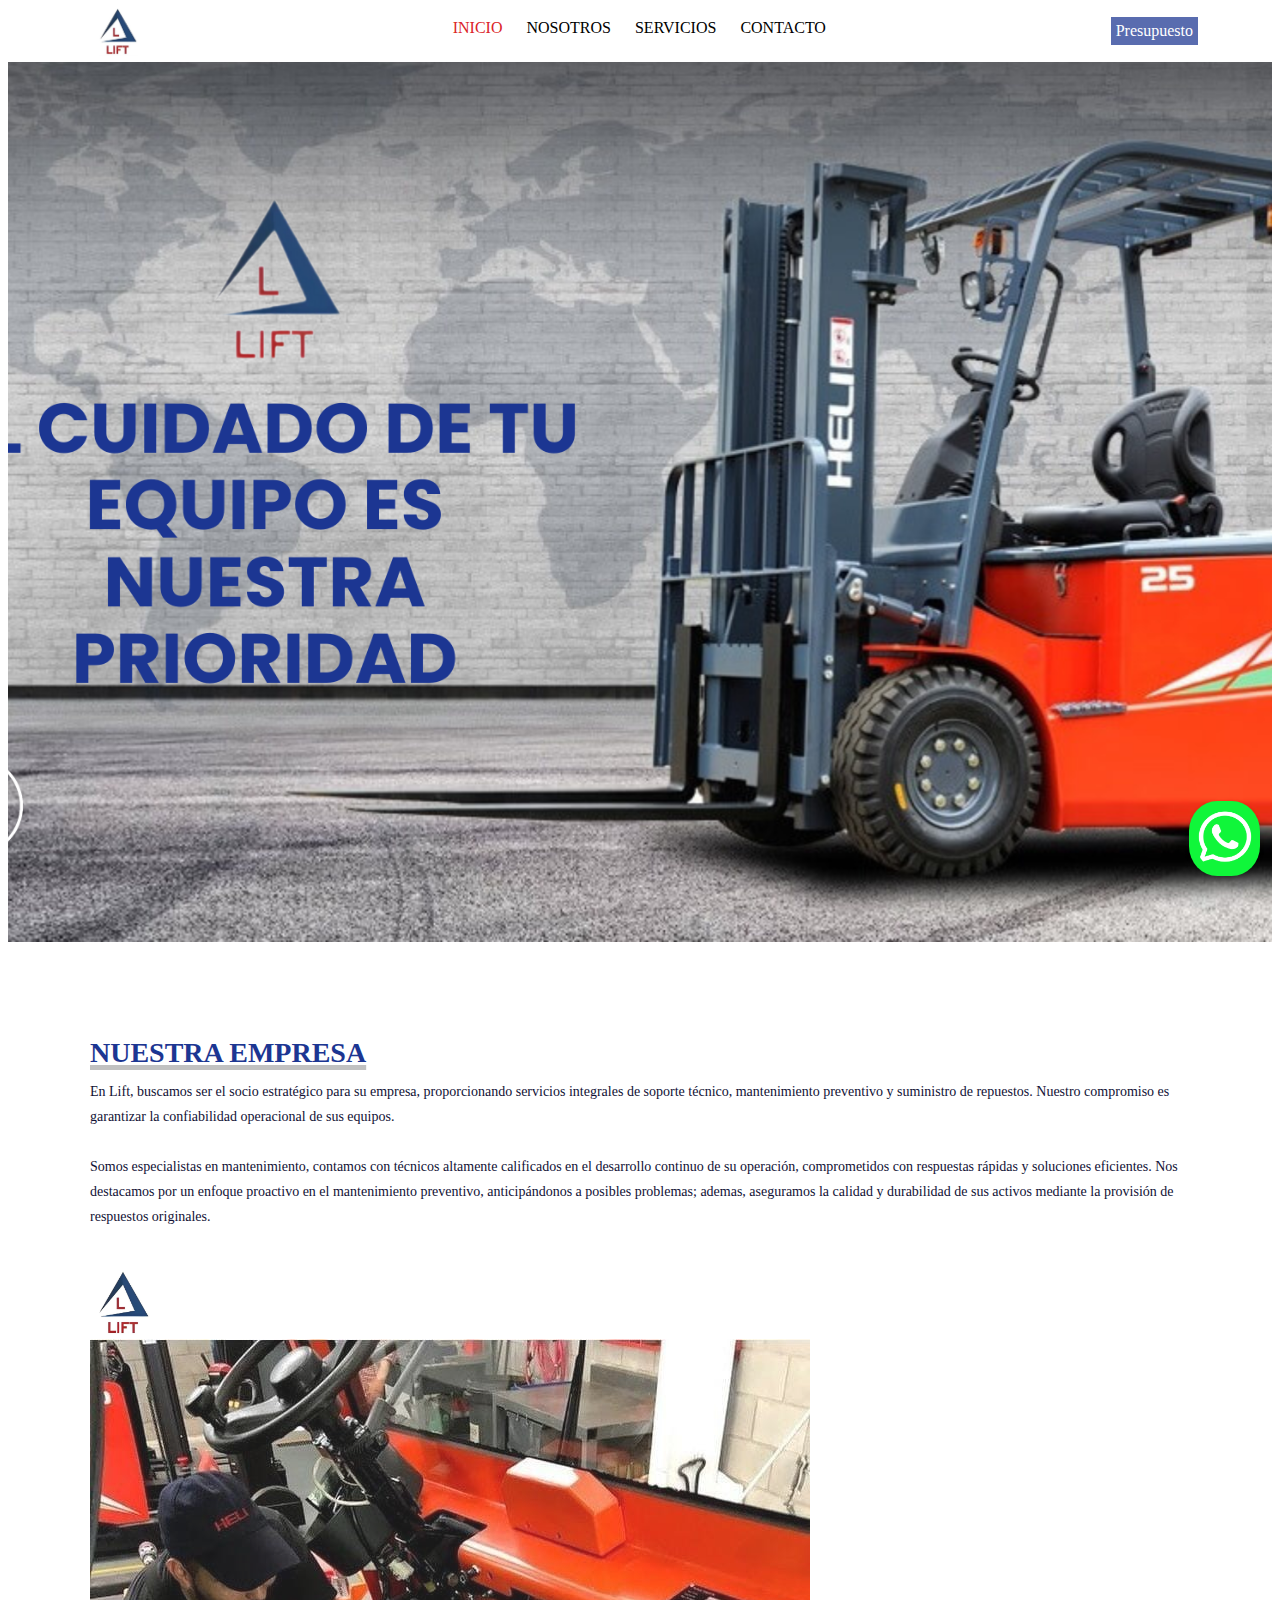
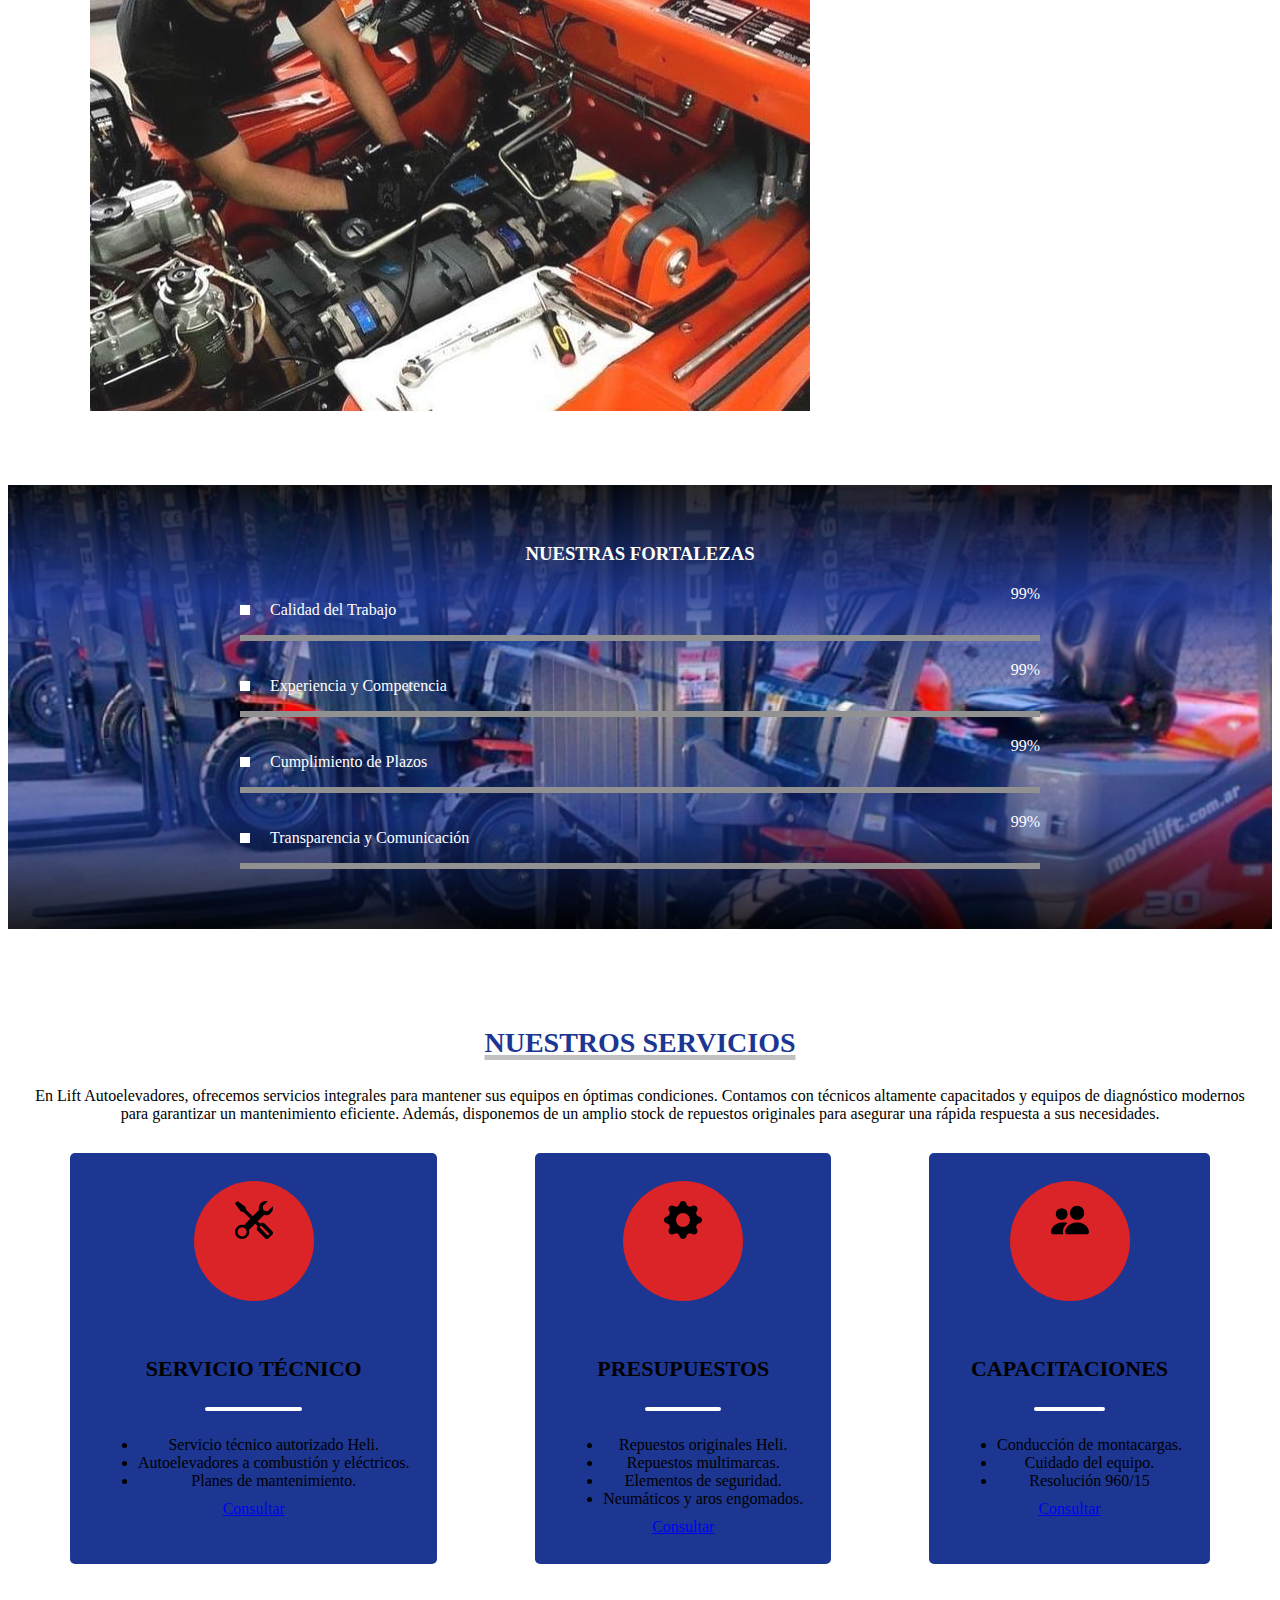
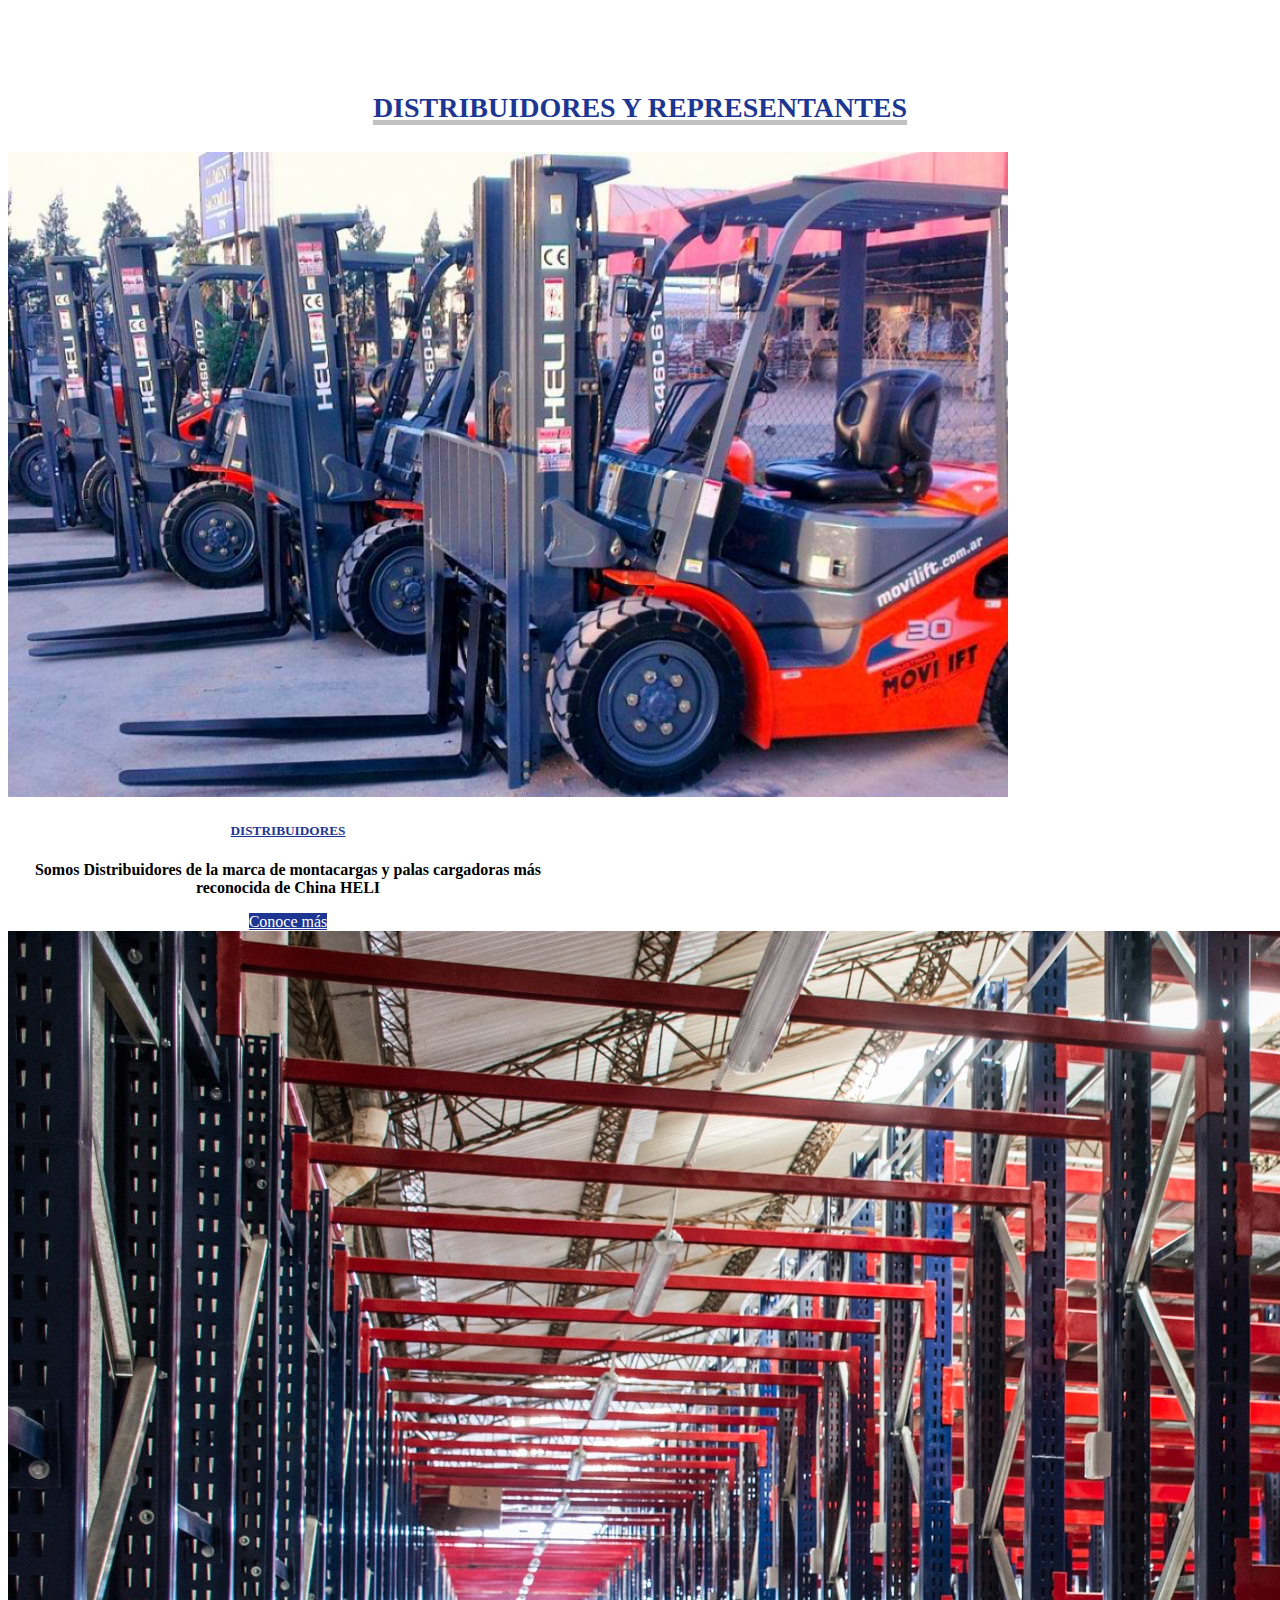
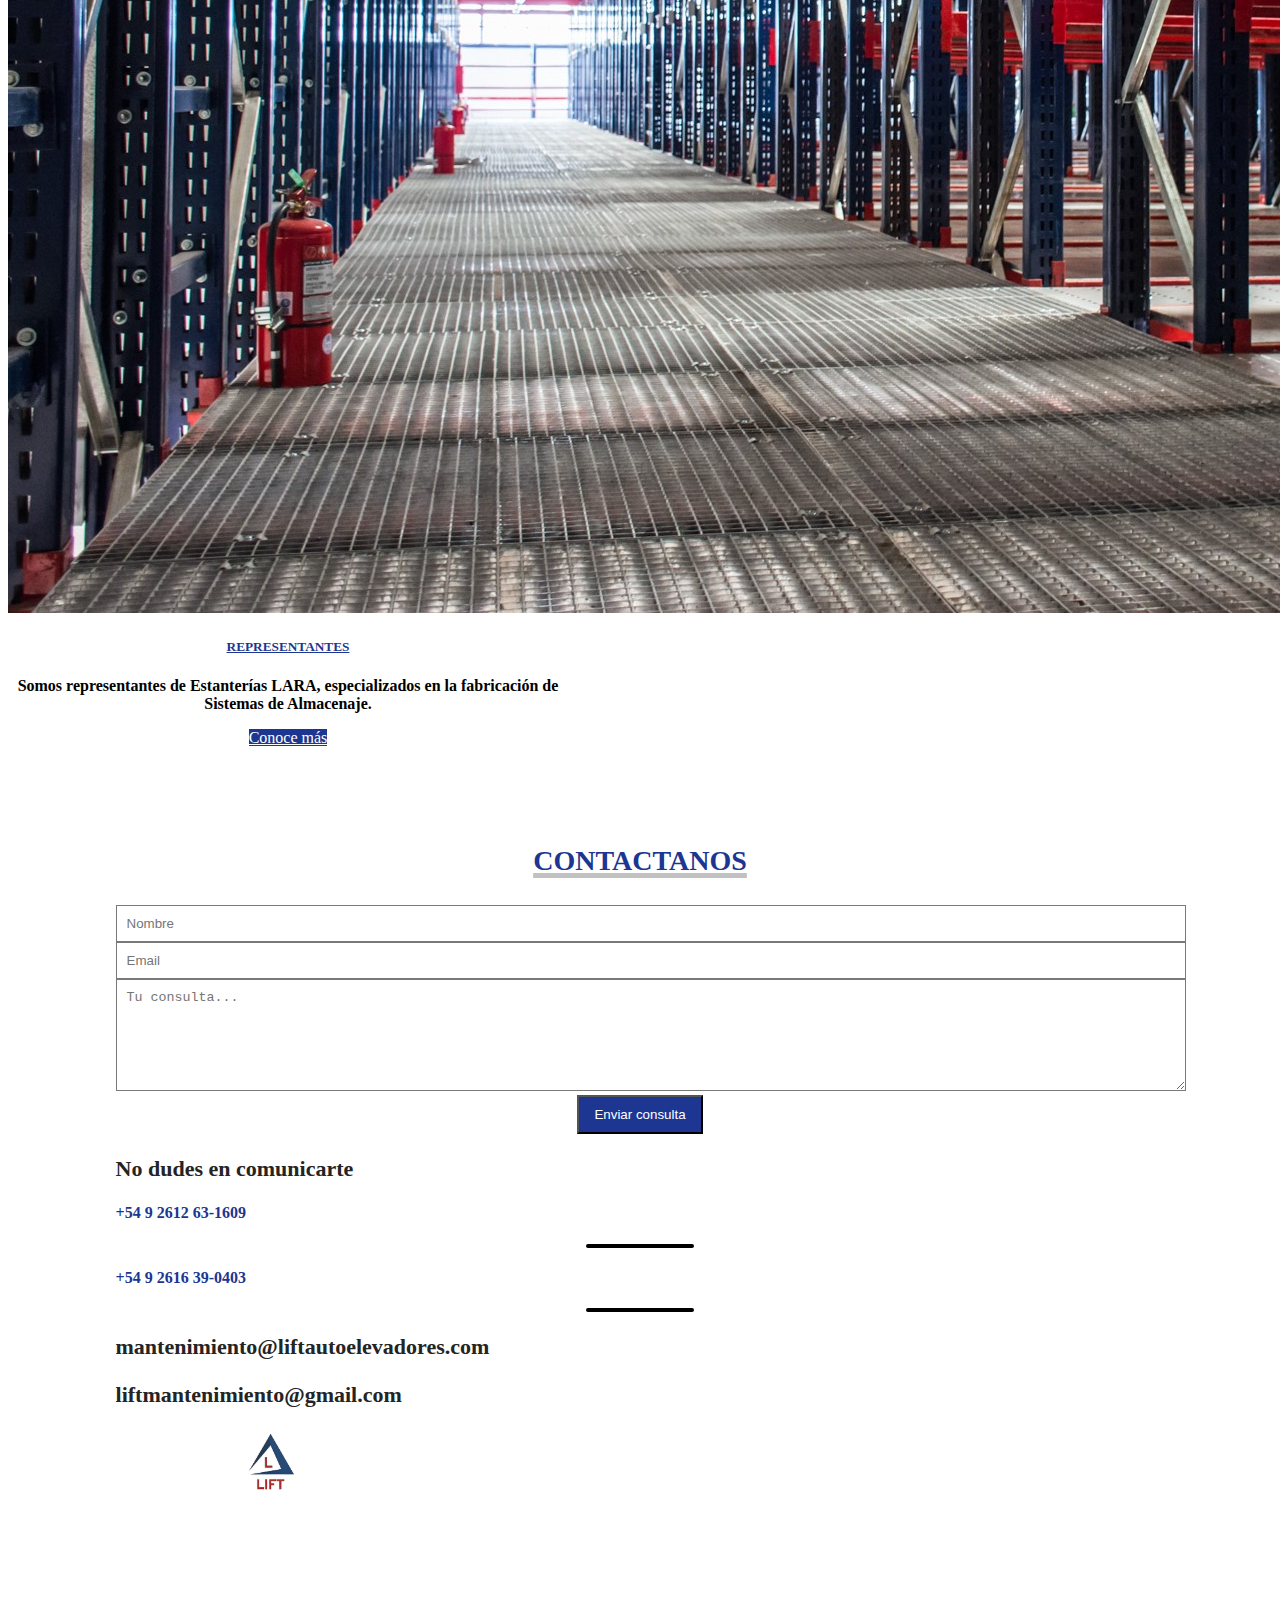
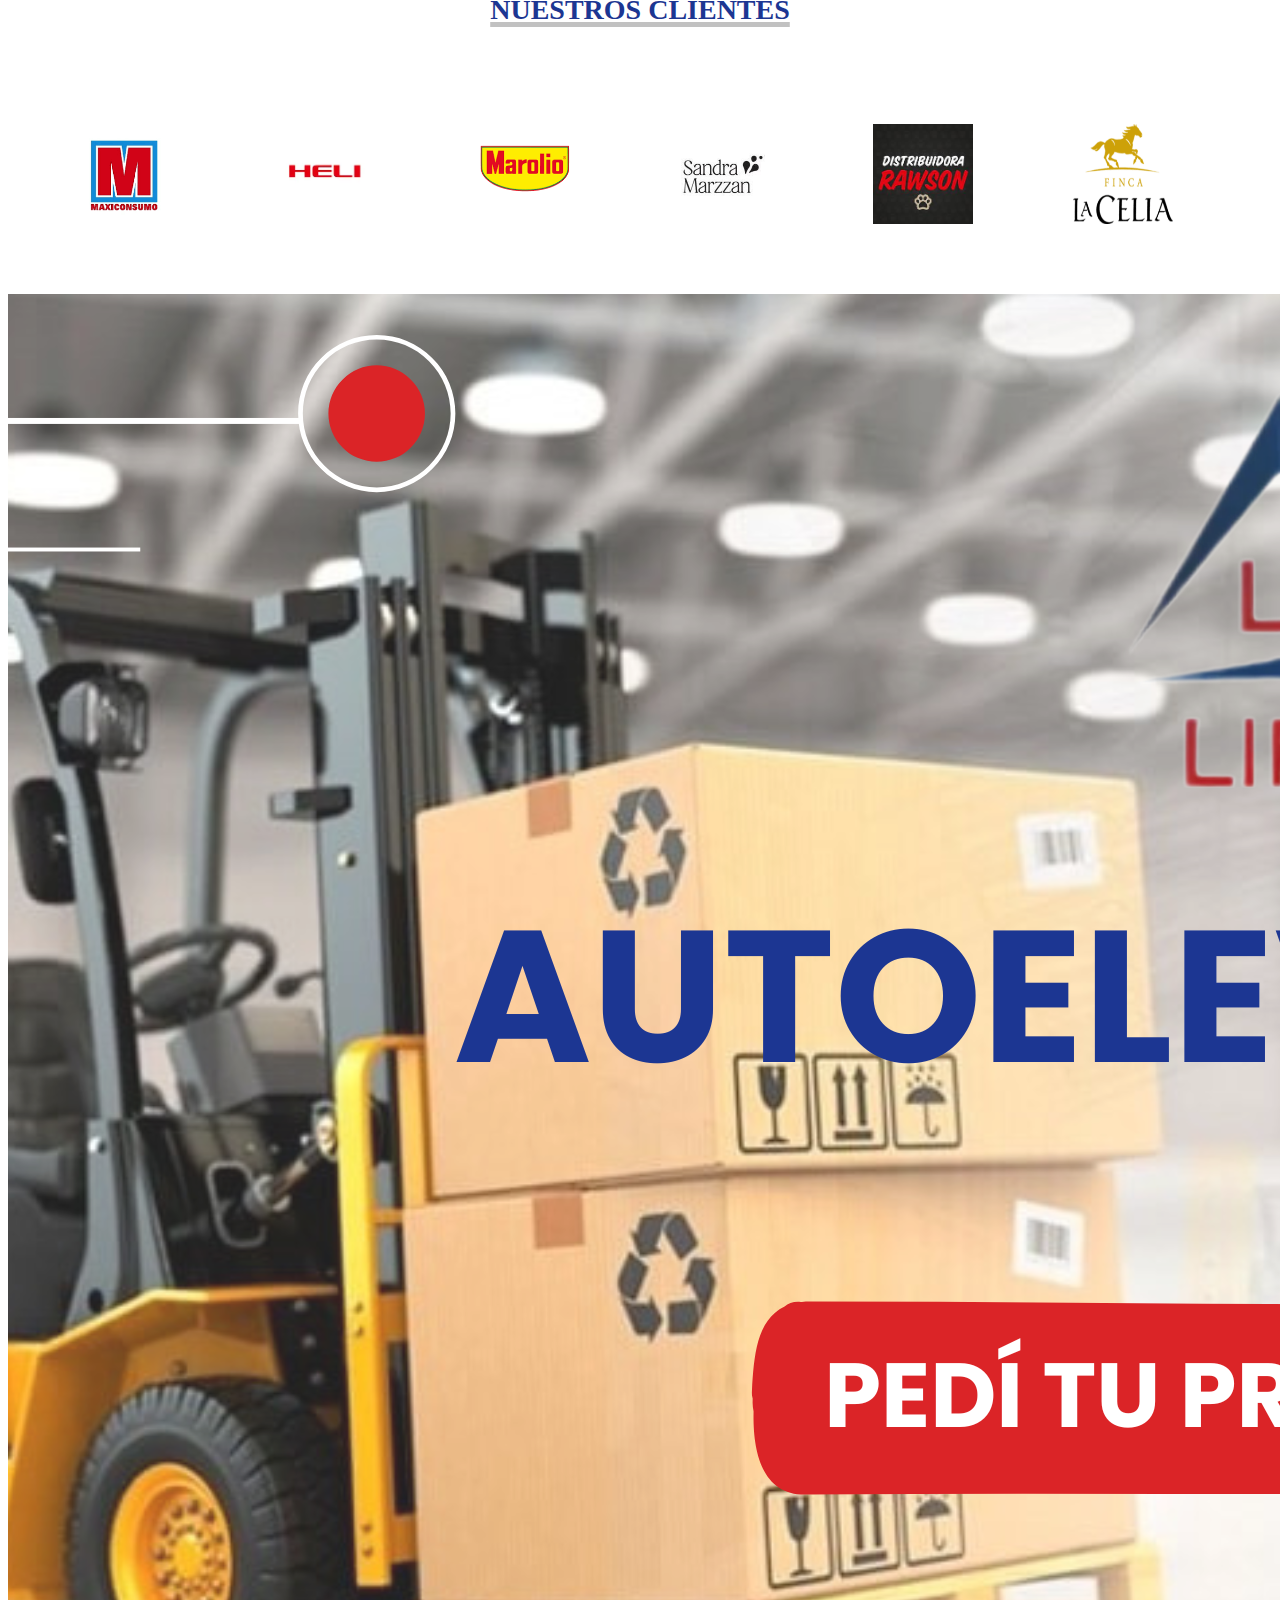
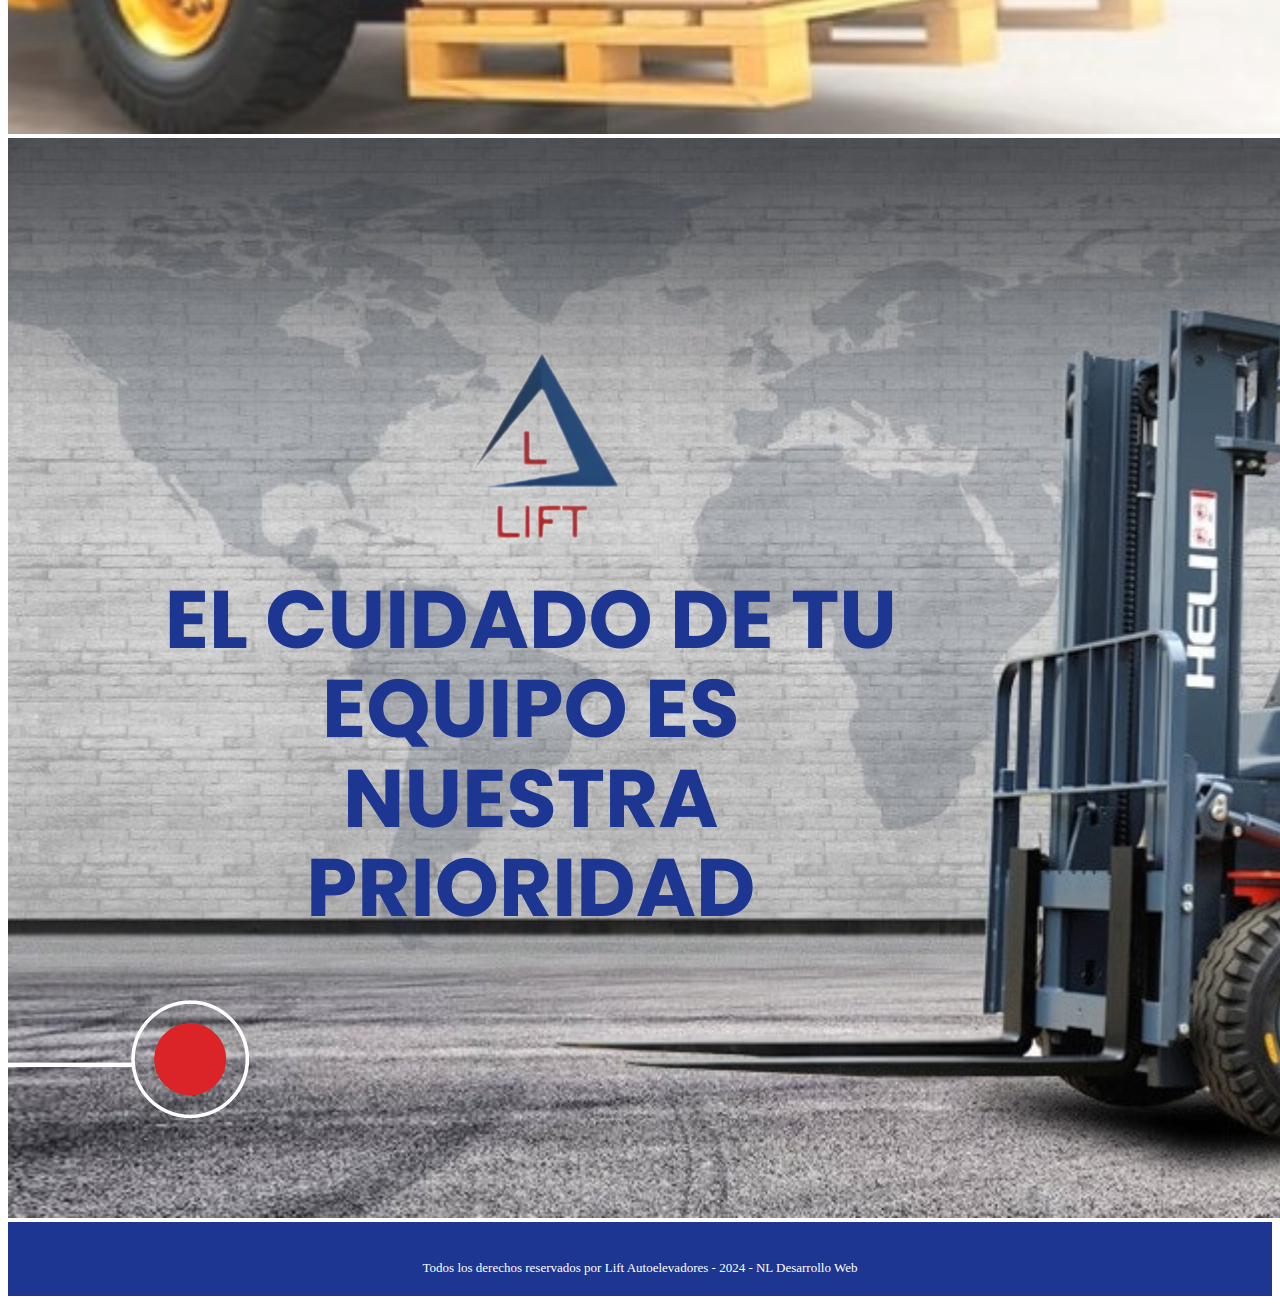
==== commit 9c78d577: "terminada" ====
--- a/index.html
+++ b/index.html
@@ -5,8 +5,8 @@
     <meta charset="UTF-8">
     <meta http-equiv="X-UA-Compatible" content="IE=edge">
     <meta name="viewport" content="width=device-width, initial-scale=1.0 user-scalable=no">
-    <meta name="description" content="Sitio especialistas en detección de fugas de agua.">
-    <meta name="keywords"  content="">
+    <meta name="description" content="Sitio especializado en mantenimiento de autoelevadores.">
+    <meta name="keywords" content="Autoelevadores, Heli, servicio técnico, repuestos, mantenimiento, capacitaciónes, 960/15, técnicos, diagnósticos, almacenamiento, estanterías, racks, neumaticos, apilador, zorras, neumaticos, filtros, cargadoras, autoelevadores eléctricos, combustión">
     <meta name="viewport" content="width=device-width, initial-scale=1, shrink-to-fit=no">
 
     <link rel="icon" type="image/jpg" href="./imagenes/logochico.jpeg" />
@@ -149,7 +149,7 @@
             </div>
             <div class="servicio">
                 <span class="icono"><img src="./imagenes/gear-fill.svg" alt="" width="38px"></span>
-                  <h4 class="text-light">PRESUESTOS</h4>
+                  <h4 class="text-light">PRESUPUESTOS</h4>
                   <hr class="text-light">
                   <ul class="m-auto fw-bold text-light text-start" >
                     <li>Repuestos originales Heli.</li>
@@ -321,7 +321,7 @@
     </div>
 </section>
 
-    <div class="container" id="fon">
+    <div class="container mt-2" id="fon">
         <div class="row">
             <div class="col-6 portada text-center">
                 <img class="img-fluid fondo2 text-center" src="./imagenes/4.png" alt=""  >
--- a/estilo.css
+++ b/estilo.css
@@ -1113,7 +1113,7 @@
                 background-color:#1c3692d7;
             }
             .carousel img {
-                width: 80px; /* Ajusta el tamaño para pantallas más pequeñas */
+                width: 70px; /* Ajusta el tamaño para pantallas más pequeñas */
                 margin: 0 15px;
             }
             .carousel {
@@ -1136,6 +1136,9 @@
                 text-align: center;
                 
             }
+            .final{
+                display: none;
+            }
             .gracias{
                 display: inline;
                 text-align: center;
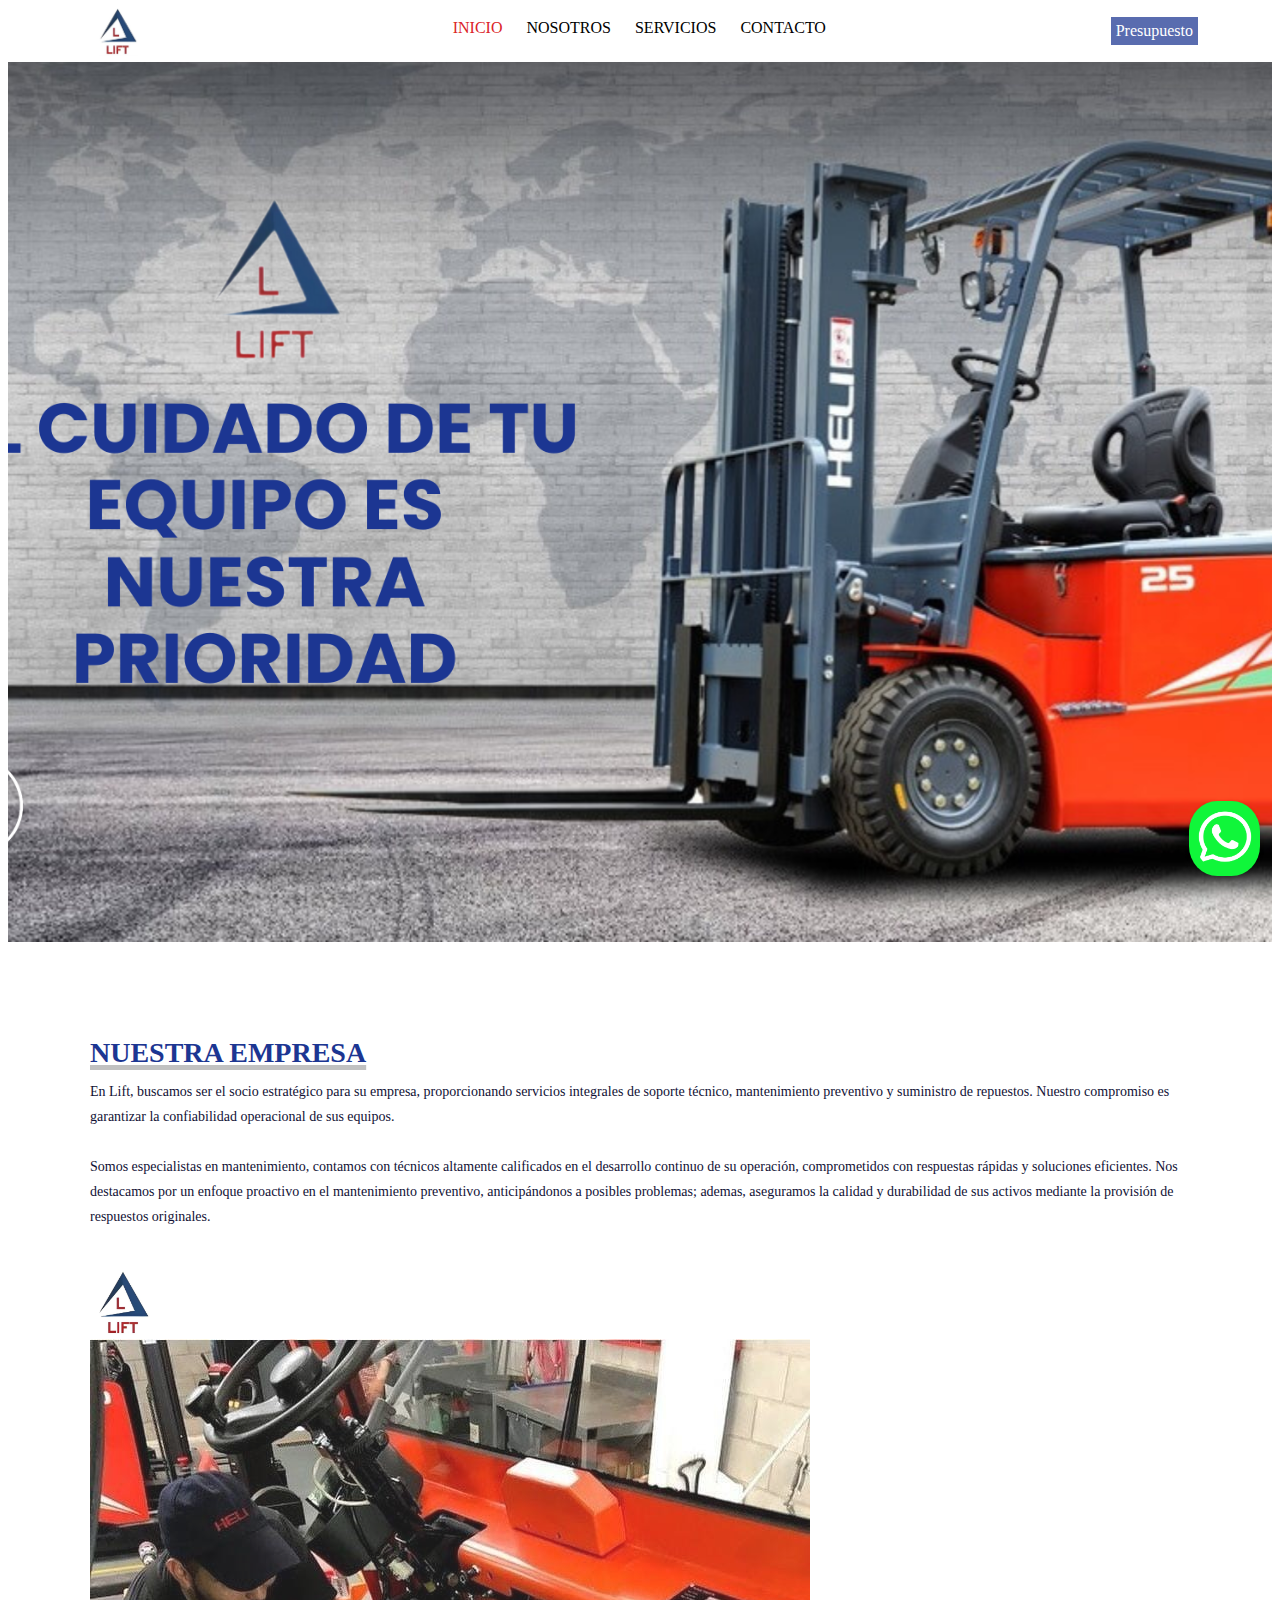
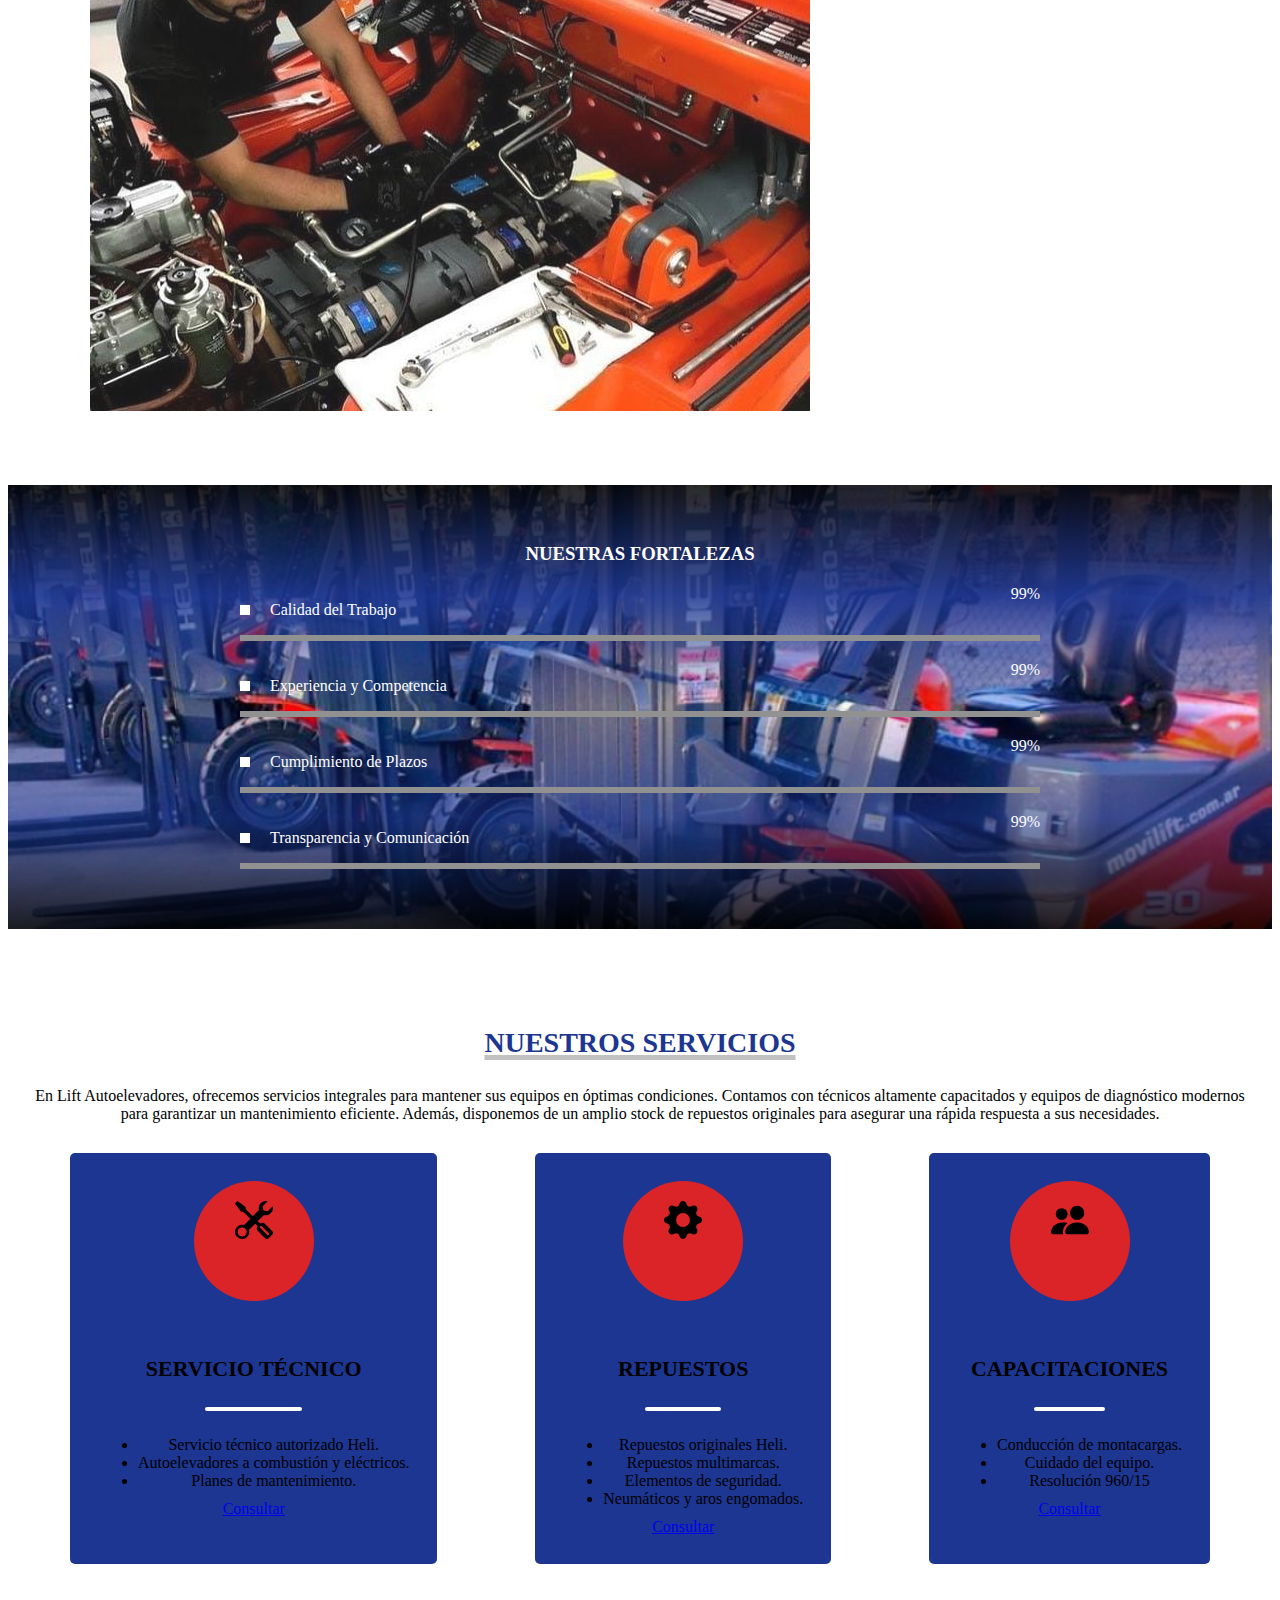
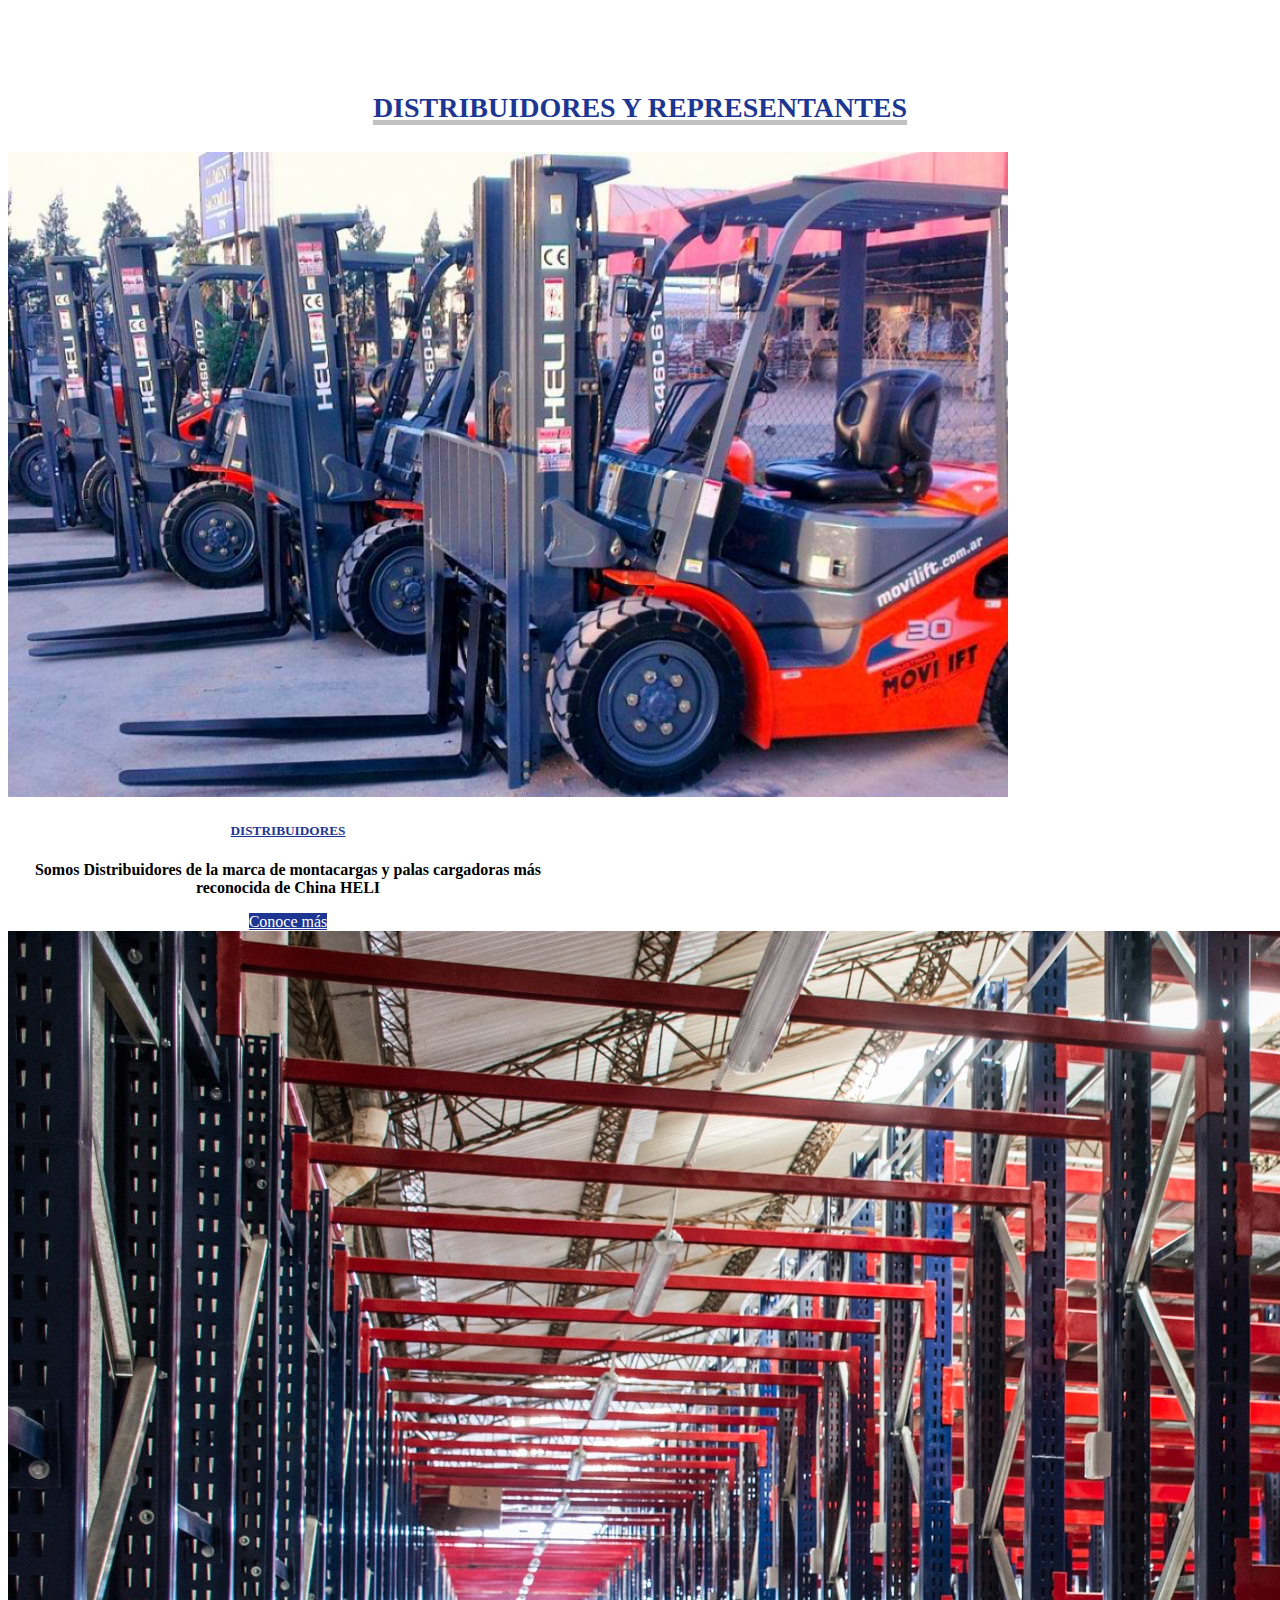
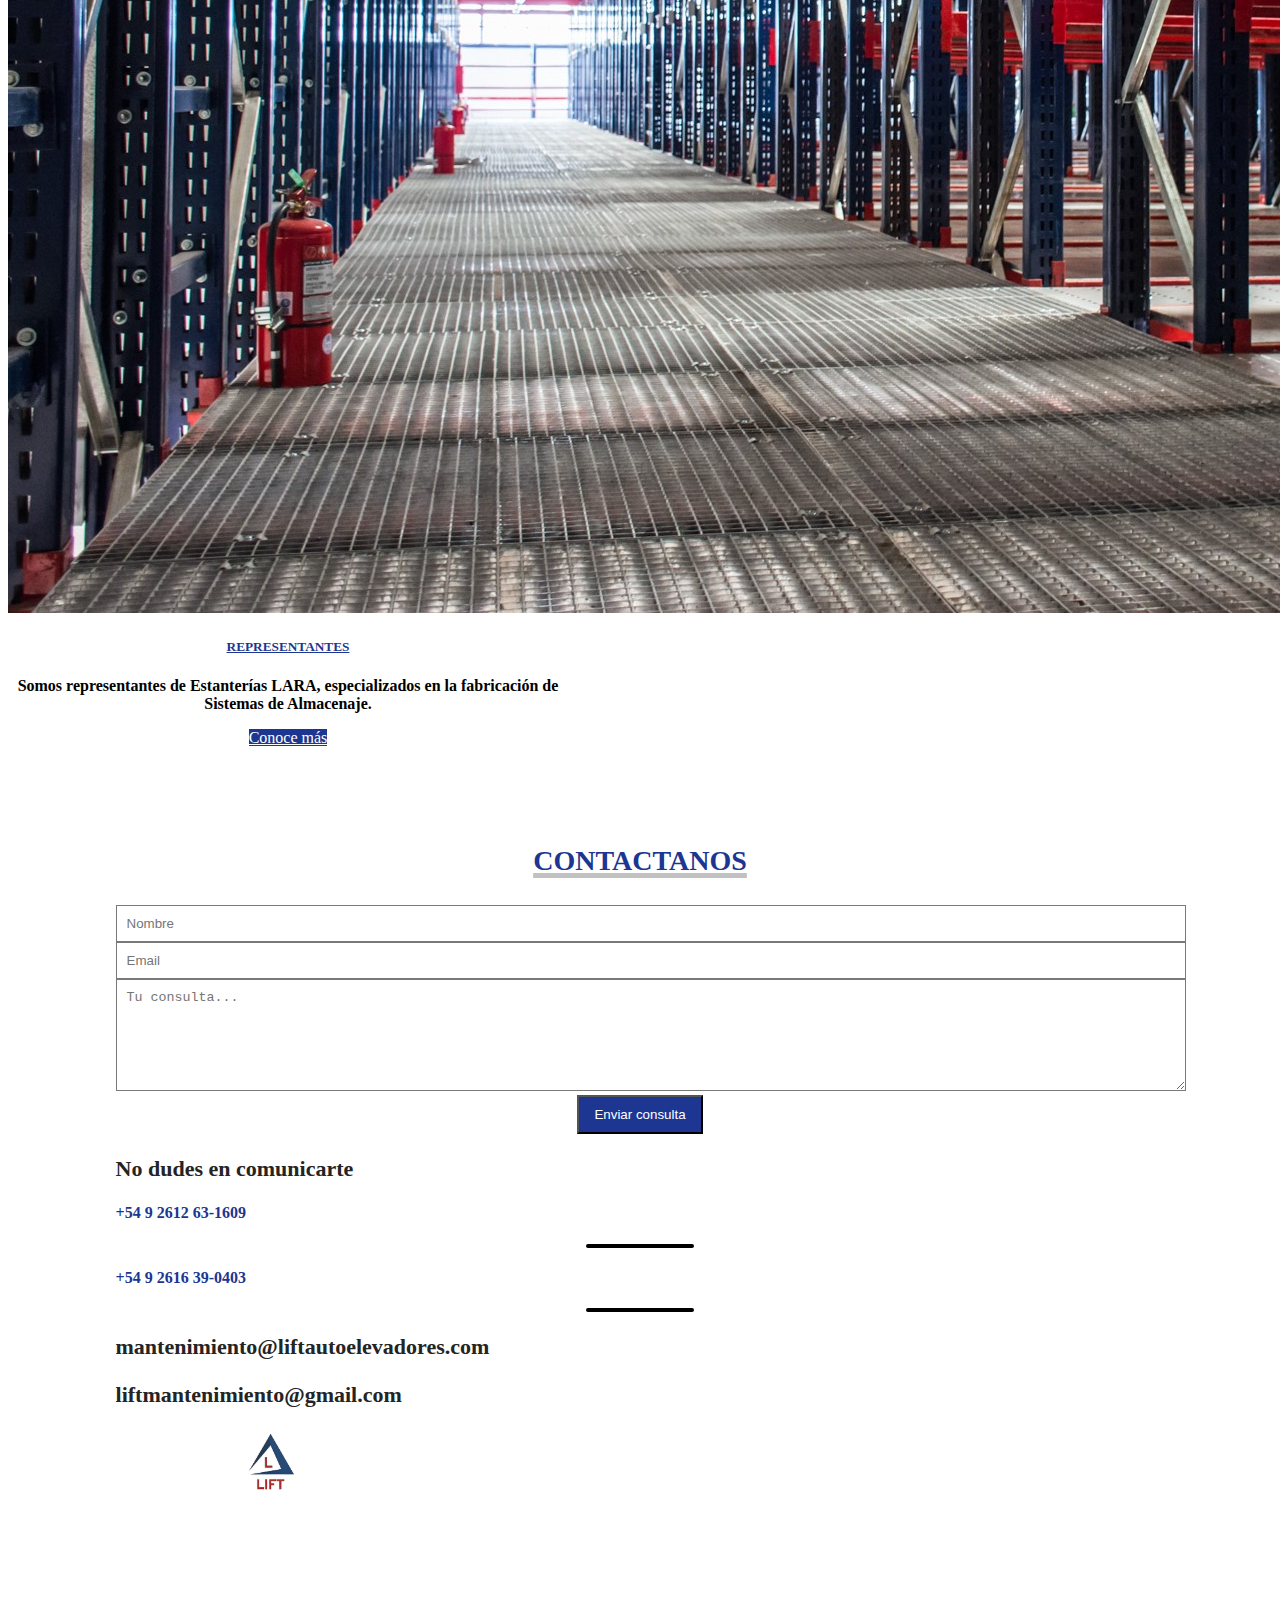
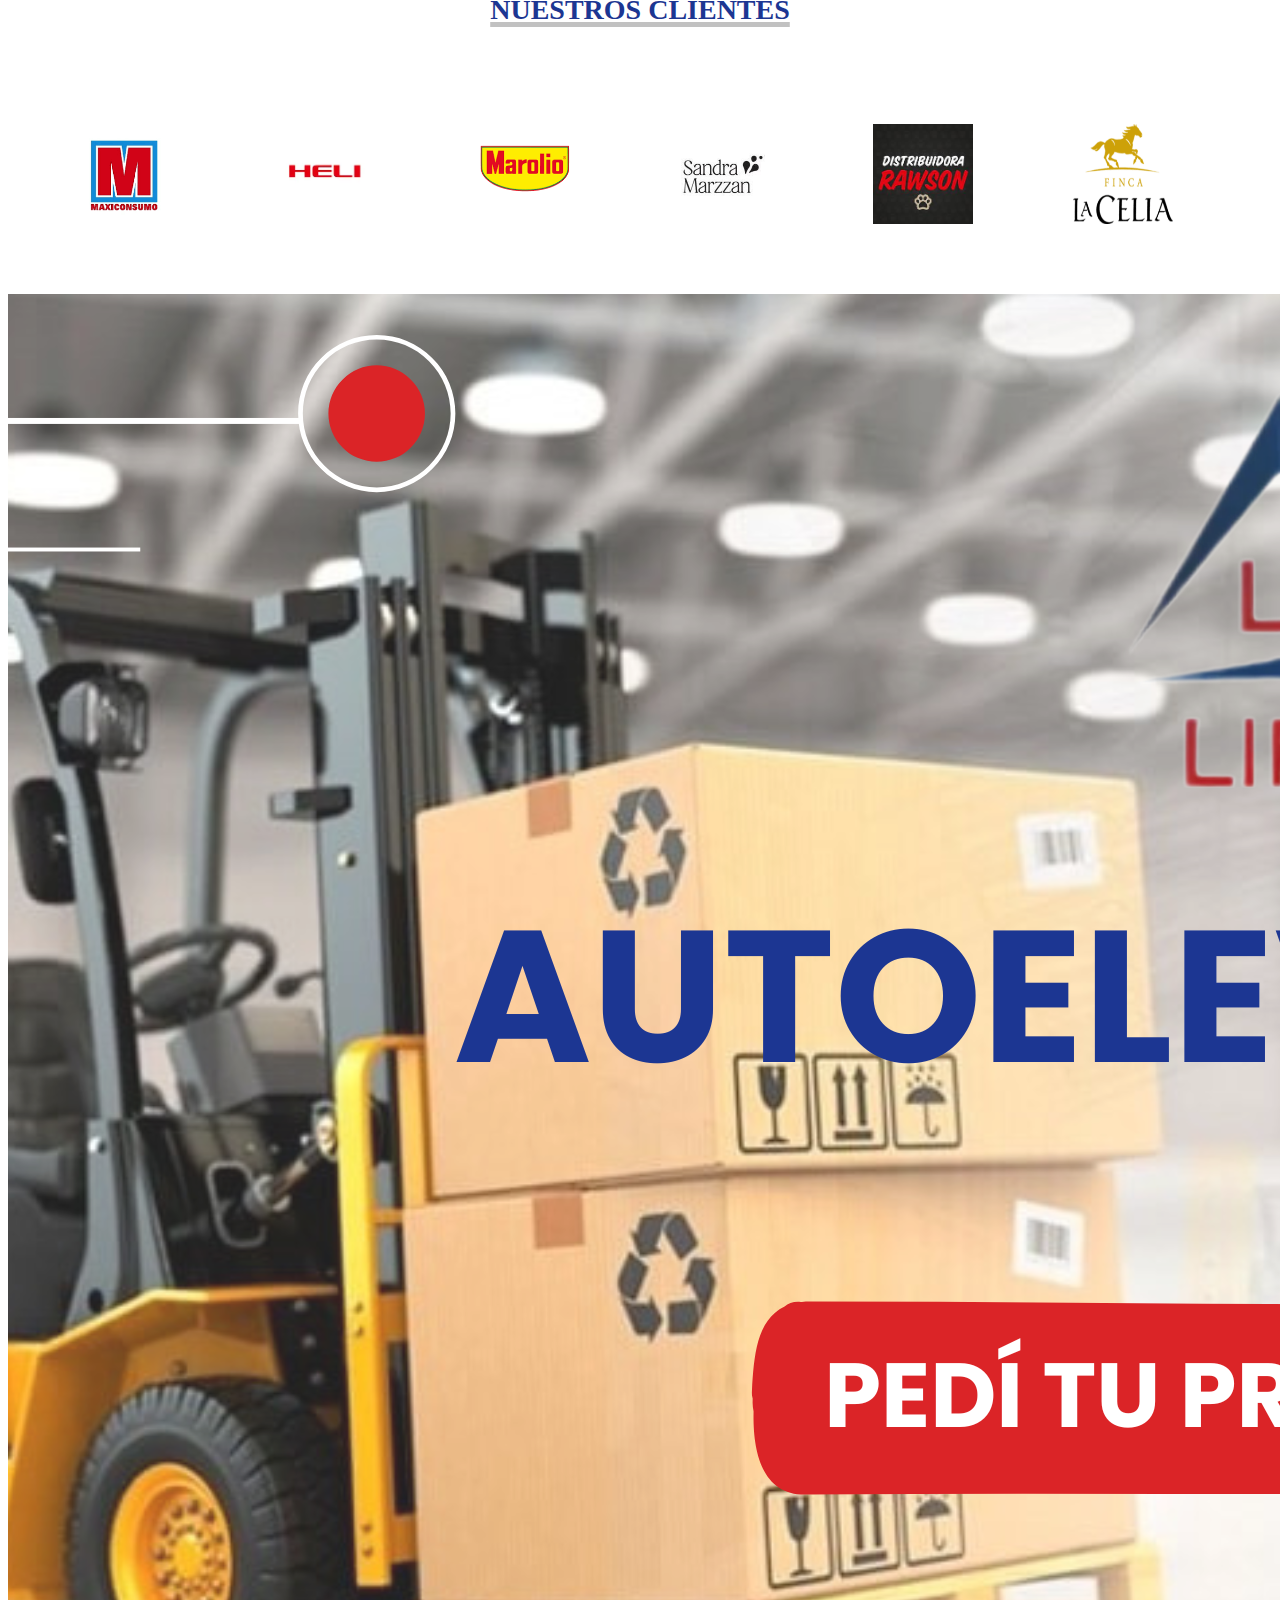
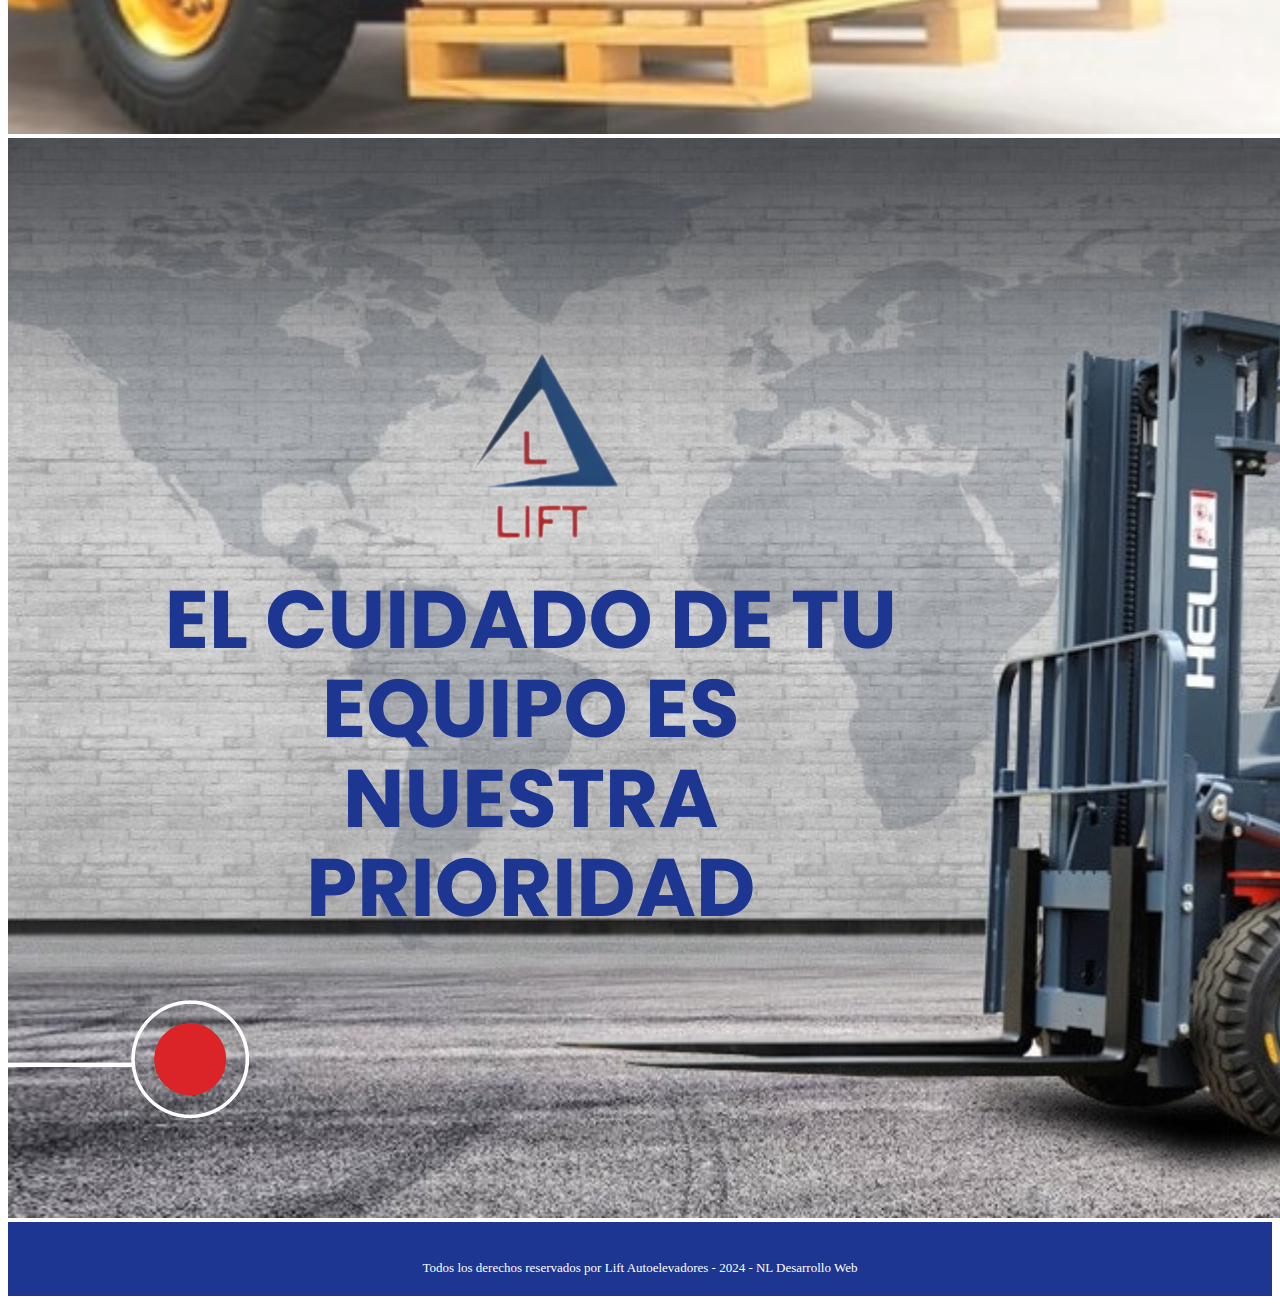
==== commit eee34a82: "cambiosfinal" ====
--- a/index.html
+++ b/index.html
@@ -149,7 +149,7 @@
             </div>
             <div class="servicio">
                 <span class="icono"><img src="./imagenes/gear-fill.svg" alt="" width="38px"></span>
-                  <h4 class="text-light">PRESUPUESTOS</h4>
+                  <h4 class="text-light">REPUESTOS</h4>
                   <hr class="text-light">
                   <ul class="m-auto fw-bold text-light text-start" >
                     <li>Repuestos originales Heli.</li>
@@ -353,7 +353,7 @@
                 </div>
                   </div>
                  
-                    <img class="logoamarillo" src="./imagenes/logochico1.jpeg" alt="" width="50px"> 
+                    <img class="logoamarillo " src="./imagenes/logochico1.jpeg" alt="" width="50px"> 
             </div>
             
           </div>  
@@ -367,7 +367,7 @@
         <a href="https://wa.me/542612631609?text=¡Hola,%20quisiera%20mas%20información!" target="_blank"><img src="./imagenes/whatsapp.png" >
         </a>
     </div>
-    <footer id="footer" class="">
+    <footer id="footer" class="footer1">
         
         <div class=" m-auto">
             <a class="redes1" href="https://youtu.be/YvhI1yljqeE?feature=shared" target="_blank" ><i class="fa-brands fa-youtube"></i></a>
--- a/estilo.css
+++ b/estilo.css
@@ -946,10 +946,7 @@
                
             }
             
-            .logoamarillo{
-                margin-left: 0px; 
-                width: 75px;
-            }
+            
 
             .contador-obras {
                
@@ -1143,6 +1140,14 @@
                 display: inline;
                 text-align: center;
             }
+            .footer1{
+                margin-top: 0px;
+            }
+            .logoamarillo{
+                margin-bottom: 0px;
+                margin-left: 0px; 
+                width: 75px;
+            }
  }
          
         
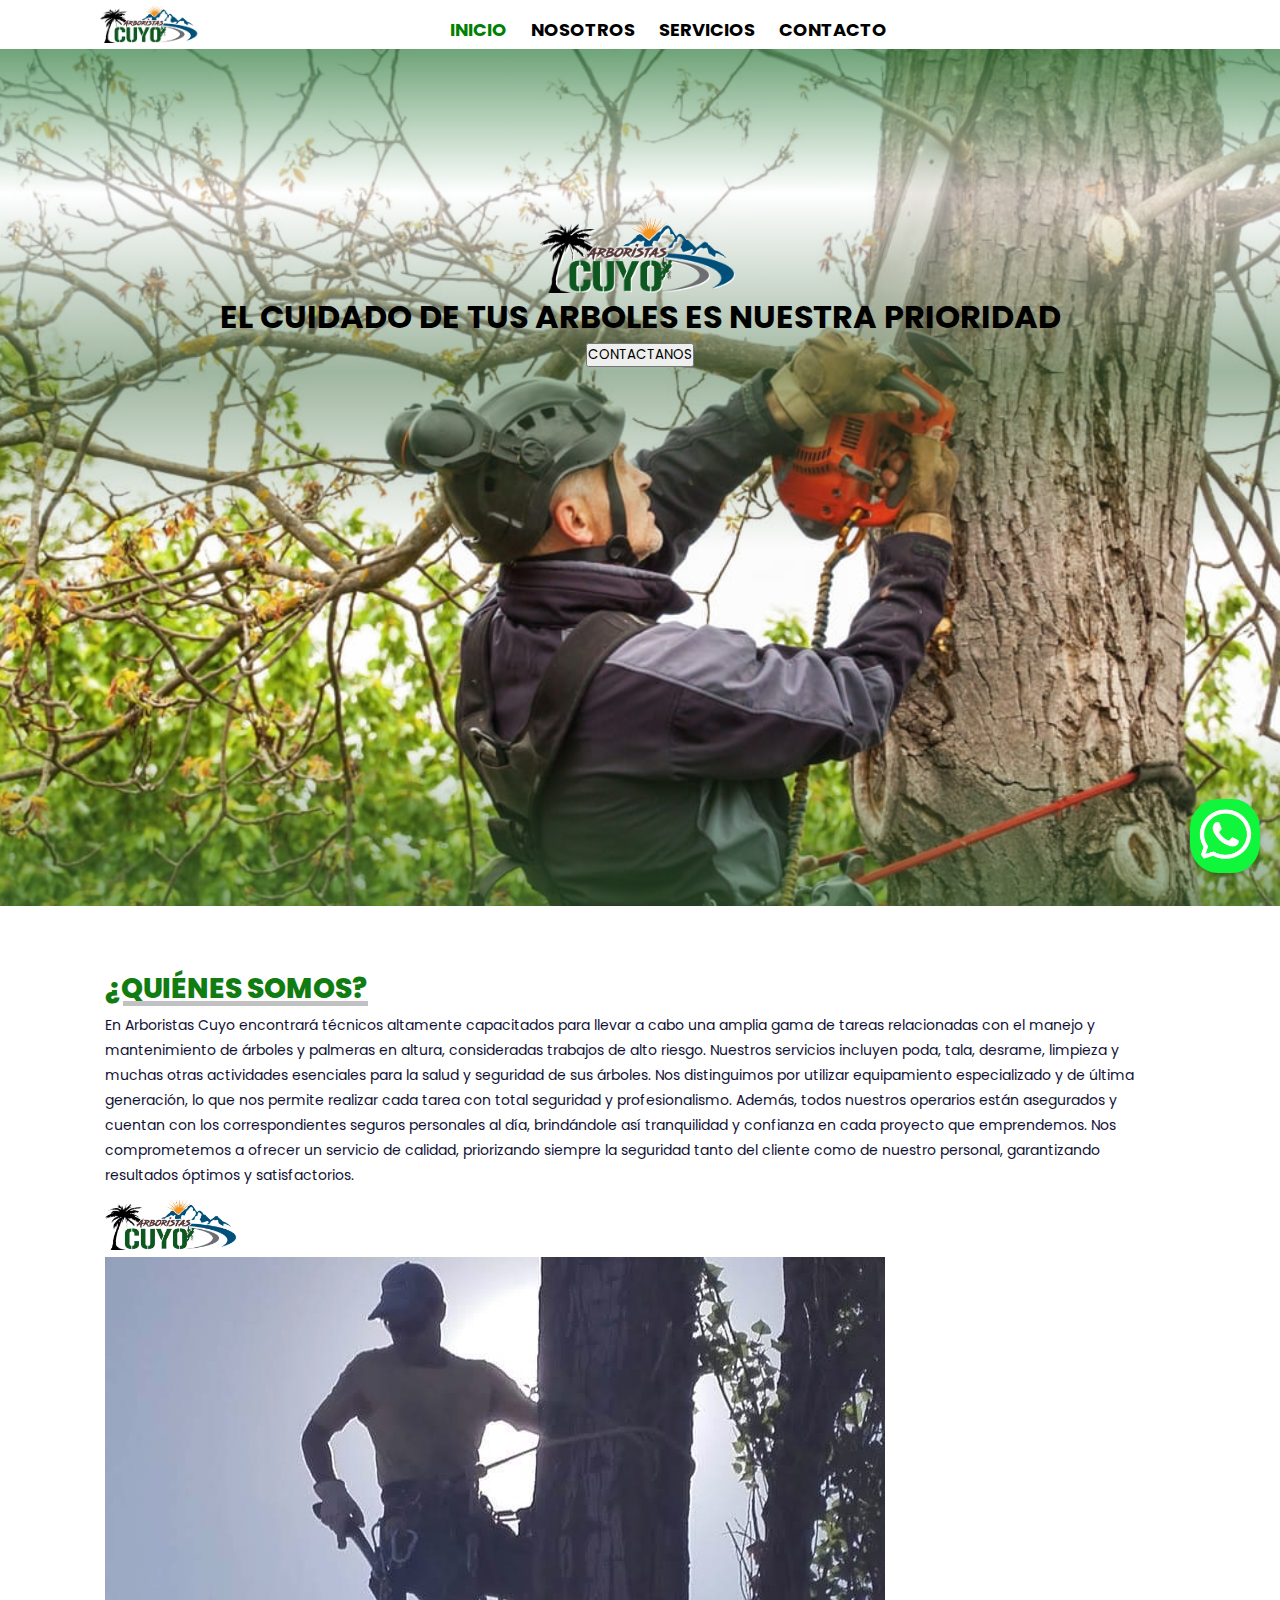
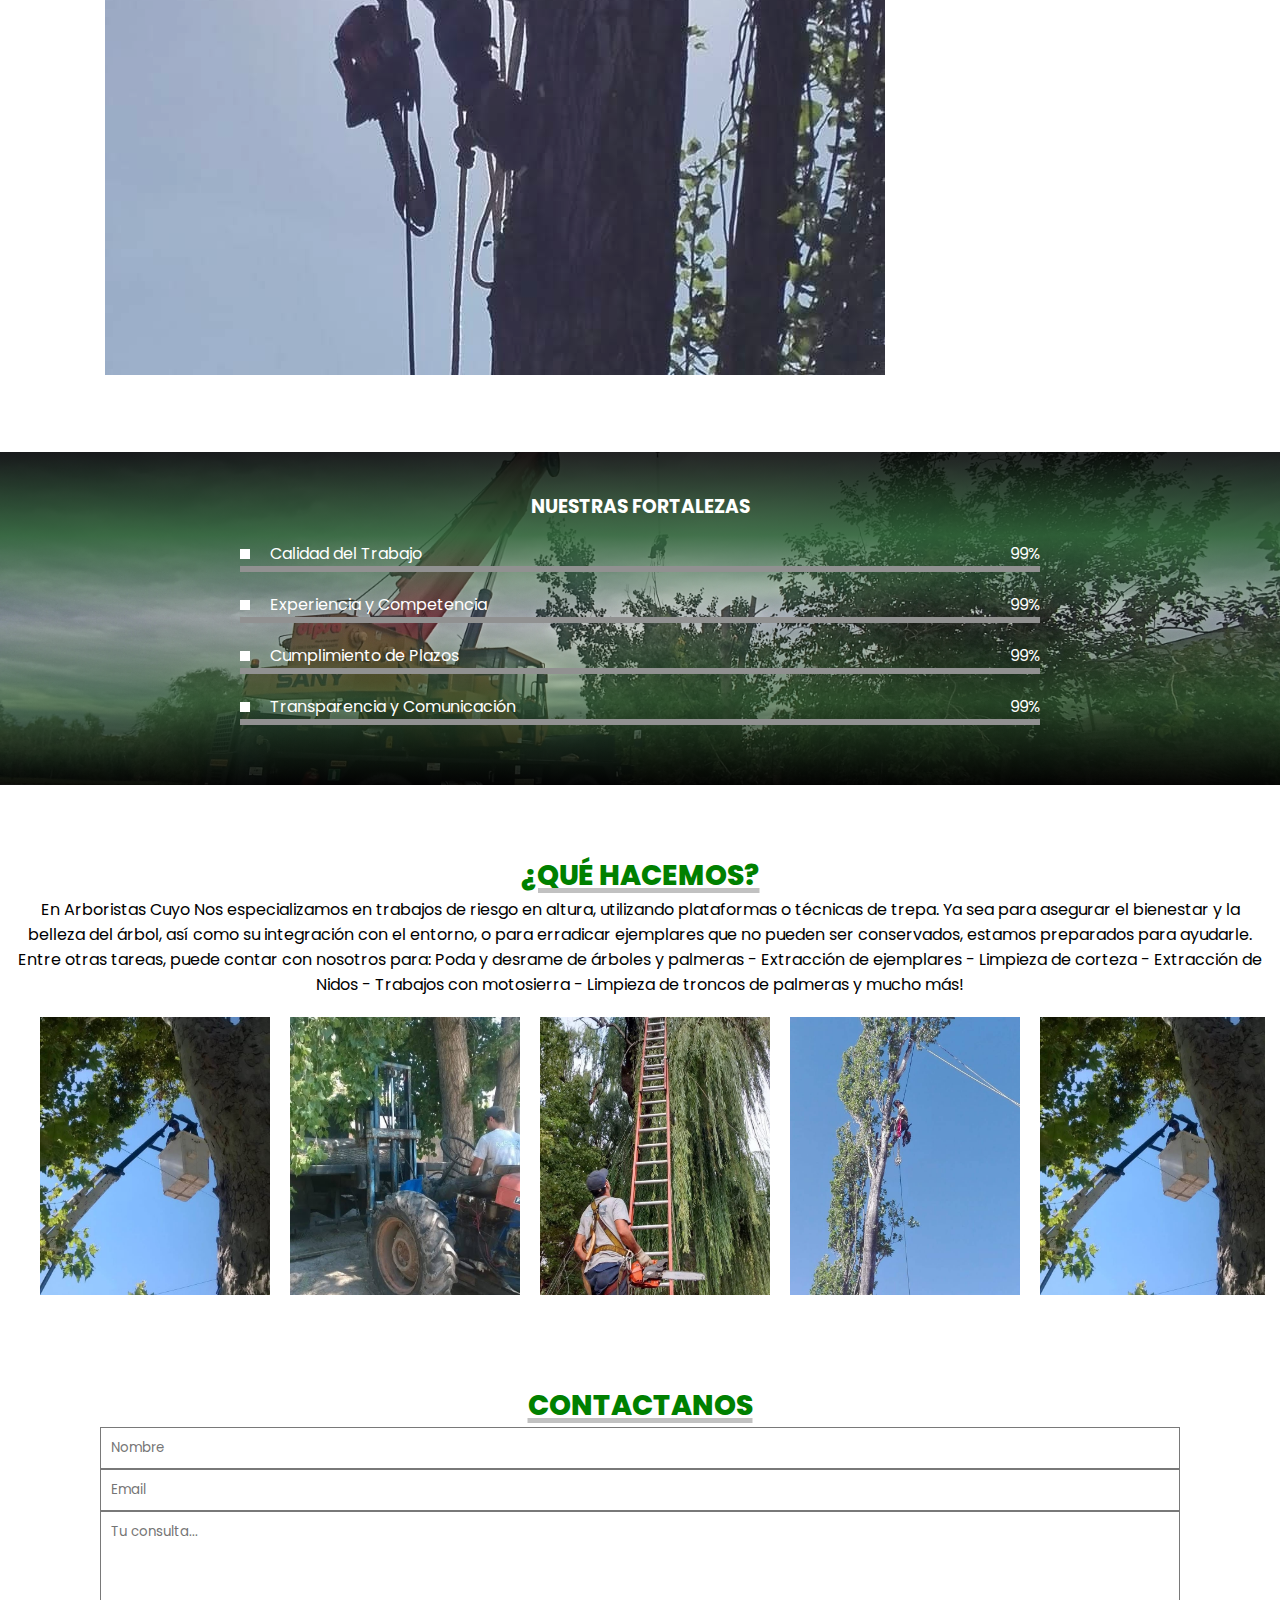
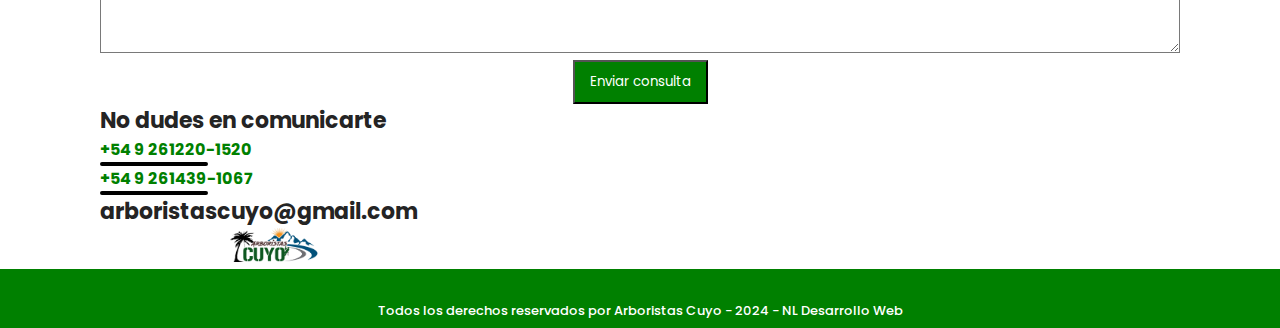
==== commit f914cf0d: "arboristas" ====
--- a/index.html
+++ b/index.html
@@ -9,7 +9,7 @@
     <meta name="keywords" content="Autoelevadores, Heli, servicio técnico, repuestos, mantenimiento, capacitaciónes, 960/15, técnicos, diagnósticos, almacenamiento, estanterías, racks, neumaticos, apilador, zorras, neumaticos, filtros, cargadoras, autoelevadores eléctricos, combustión">
     <meta name="viewport" content="width=device-width, initial-scale=1, shrink-to-fit=no">
 
-    <link rel="icon" type="image/jpg" href="./imagenes/logochico.jpeg" />
+    <link rel="icon" type="image/jpg" href="./imagenes/logoArborista.png" />
     <link href="https://cdn.jsdelivr.net/npm/bootstrap@5.3.2/dist/css/bootstrap.min.css" rel="stylesheet" integrity="sha384-T3c6CoIi6uLrA9TneNEoa7RxnatzjcDSCmG1MXxSR1GAsXEV/Dwwykc2MPK8M2HN" crossorigin="anonymous">
     <link rel="stylesheet" href="https://cdnjs.cloudflare.com/ajax/libs/font-awesome/6.1.1/css/all.min.css" integrity="sha512-KfkfwYDsLkIlwQp6LFnl8zNdLGxu9YAA1QvwINks4PhcElQSvqcyVLLD9aMhXd13uQjoXtEKNosOWaZqXgel0g==" crossorigin="anonymous" referrerpolicy="no-referrer"
     />
@@ -23,7 +23,7 @@
         <div class="contenido m-auto">
             <header>
                 <div class="contenido-header">
-                    <img class="logo" src="./imagenes/logochico1.jpeg" alt="logo" width="40px">
+                    <img class="logo" src="./imagenes/logoArborista.png" alt="logo" width="100px">
                     <nav id="nav" class="">
                         <ul id="links">
                             <li><a href="#inicio" class="seleccionado fw-bold" onclick="seleccionar(this)">INICIO</a></li>
@@ -36,37 +36,39 @@
                     <div id="icono-nav" onclick="responsiveMenu()">
                         <i class="fa-solid fa-bars hambuerguesa"></i>
                     </div> 
-                   
                     <div class="redes">
-                        <a class="" href="https://wa.me/542612631609?text=¡Hola,%20quisiera%20pedir%20un%20presupuesto%20sobre..." target="_blank" >Presupuesto</a>
-                        
+                        <a href="https://www.youtube.com/channel/UCPWwAEOqWfNb7BHabDuNXPg" target="_blank" ><i class="fa-brands fa-youtube"></i></a>
+                        <a href="https://www.facebook.com/Urbanoconstruccionesciviles"  target="_blank"><i class="fa-brands fa-facebook"></i></a>
+                        <a href="https://www.instagram.com/urb.construccionesciviles?utm_source=qr&igsh=MWxrcWVxZ2N5cTZtbQ==" target="_blank"><i class="fa-brands fa-instagram-square"></i></a>
                     </div>
                 </div>
             </header>
            
-            <div class=" container presentacion m-auto">
-                <img class=" mt-5 logotran" src="./imagenes/trans.png" alt="" width="135px">
-                <div class=" ayuda1 text-center"> 
-                    <h3 class="text-center styping-text bienvenida">EL CUIDADO DE TU EQUIPO ES NUESTRA PRIORIDAD</h3>
+            <div class="container presentacion m-auto">
+                <img class="logotran" src="./imagenes/logoArborista.png" alt="" width="200px">
+                <div class="text-center"> 
+                    <h1 class="mt-4 fw-bold fs-1 text-black ">EL CUIDADO DE TUS ARBOLES ES NUESTRA PRIORIDAD</h1>
                    
-                </div>
-                
-        </div>
+                 </div>
+                 <div class="text-center">
+                    <a href= "https://wa.me/542612201520?text=¡Hola,%20quisiera%20mas%20información!" target="_blank"><button type="button" class="btn btn-success btn-lg fw-bold mt-2">CONTACTANOS</button></a>
+                  </div>
+              </div>
     </section>
     <div class="container-fluid"> 
         <div class="row" id="nosotros"> 
                     
            <div class="col-md-7 col-xs-12 sobremi m-auto foto mt-2">
-               <p class="titulo-seccion mb-4 text-center m-auto">Nuestra Empresa</p>
+               <p class="titulo-seccion mb-4 text-center m-auto">¿QUIÉNES SOMOS?</p>
                
-               <p class="text-center text-black fw-bold ">En Lift, buscamos ser el socio estratégico para su empresa, proporcionando servicios integrales de soporte técnico, mantenimiento preventivo y suministro de repuestos. Nuestro compromiso es garantizar la confiabilidad operacional de sus equipos. <br><br>Somos especialistas en mantenimiento, contamos con técnicos altamente calificados en el desarrollo continuo de su operación, comprometidos con respuestas rápidas y soluciones eficientes. Nos destacamos por un enfoque proactivo en el mantenimiento preventivo, anticipándonos a posibles problemas; ademas, aseguramos la calidad y durabilidad de sus activos mediante la provisión de respuestos originales. <br><br>
+               <p class="text-center text-black fw-bold ">En Arboristas Cuyo encontrará técnicos altamente capacitados para llevar a cabo una amplia gama de tareas relacionadas con el manejo y mantenimiento de árboles y palmeras en altura, consideradas trabajos de alto riesgo. Nuestros servicios incluyen poda, tala, desrame, limpieza y muchas otras actividades esenciales para la salud y seguridad de sus árboles. Nos distinguimos por utilizar equipamiento especializado y de última generación, lo que nos permite realizar cada tarea con total seguridad y profesionalismo. Además, todos nuestros operarios están asegurados y cuentan con los correspondientes seguros personales al día, brindándole así tranquilidad y confianza en cada proyecto que emprendemos. Nos comprometemos a ofrecer un servicio de calidad, priorizando siempre la seguridad tanto del cliente como de nuestro personal, garantizando resultados óptimos y satisfactorios.
                </p>
                 <div  class="col-md-5 col-xs-12 m-auto text-center mt-">
-                    <img class="logonos" src="./imagenes/logolindo1.jpeg" alt="" width="65px">
+                    <img class="logonos" src="./imagenes/logoArborista.png" alt="" width="135px">
                 </div>
            </div>
            <div  class="col-md-5 col-xs-12 m-auto ">
-                   <img class="img-fluid foto-nosotros" src="./imagenes/nosotros.jpeg" alt="obra"   >  
+                   <img class="img-fluid foto-nosotros" src="./imagenes/arborista1.jpeg" alt="obra"   >  
                </div>
              
            </div>
@@ -127,89 +129,39 @@
         <div class="container ">
             <div class="row">
                 <div class="col text-center ">
-                    <p class="titulo-seccion mb-4 text-center m-auto ">Nuestros Servicios</p>
-                  <p class="fw-bold fs-6">En Lift Autoelevadores, ofrecemos servicios integrales para mantener sus equipos en óptimas condiciones. Contamos con técnicos altamente capacitados y equipos de diagnóstico modernos para garantizar un mantenimiento eficiente. Además, disponemos de un amplio stock de repuestos originales para asegurar una rápida respuesta a sus necesidades. </p>
-            </div>
-        </div>
-        <div class="fila">
-            <div class="servicio">
-                <span class="icono">  <img src="./imagenes/tools.svg" alt="" width="38px"></span>
+                    <p class="titulo-seccion mb-4 text-center m-auto ">¿QUÉ HACEMOS?</p>
+                  <p class="fw-bold fs-6">En Arboristas Cuyo Nos especializamos en trabajos de riesgo en altura, utilizando plataformas o técnicas de trepa. Ya sea para asegurar el bienestar y la belleza del árbol, así como su integración con el entorno, o para erradicar ejemplares que no pueden ser conservados, estamos preparados para ayudarle. <br> Entre otras tareas, puede contar con nosotros para: Poda y desrame de árboles y palmeras - Extracción de ejemplares - Limpieza de corteza - Extracción de Nidos - Trabajos con motosierra - Limpieza de troncos de palmeras y mucho más!
                 
-                <h4 class="text-light">SERVICIO TÉCNICO</h4>
-                <hr class="text-light">
-               
-                <ul class="m-auto text-light mt-1 fw-bold text-start" >
-                    <li>Servicio técnico autorizado Heli.</li>
-                    <li >Autoelevadores a combustión y eléctricos.</li>
-                    <li>Planes de mantenimiento.</li>
-               </ul>
-              <div>
-                <a href="#contacto" class="btn fw-bold btn-light mt-4">Consultar</a>
-              </div>
-            </div>
-            <div class="servicio">
-                <span class="icono"><img src="./imagenes/gear-fill.svg" alt="" width="38px"></span>
-                  <h4 class="text-light">REPUESTOS</h4>
-                  <hr class="text-light">
-                  <ul class="m-auto fw-bold text-light text-start" >
-                    <li>Repuestos originales Heli.</li>
-                    <li >Repuestos multimarcas.</li>
-                    <li>Elementos de seguridad.</li>
-                    <li>Neumáticos y aros engomados.</li>
-               </ul>
-               <div>
-                <a href="#contacto" class="btn btn-light fw-bold mt-4">Consultar</a>
-              </div>
-                </div>
-
-            <div class="servicio">
-                <span class="icono"><img src="./imagenes/people-fill.svg" alt="" width="38px"></span>
-                <h4 class="text-light">CAPACITACIONES</h4>
-                <hr class="text-light">
-                <ul class="m-auto fw-bold text-light text-start" >
-                            <li>Conducción de montacargas.</li>
-                            <li >Cuidado del equipo.</li>
-                            <li> Resolución 960/15</li>
-                       </ul>
-                       <div>
-                        <a href="#contacto" class="btn fw-bold mt-5 btn-light mt-0">Consultar</a>
-                      </div>
-            </div>
-        </div>
-        
+            </div>
+              
+        </div>
+        
+        <div class="carousel-container ">
+            <div class="carousel">
+                
+                <img src="imagenes/carrusel.jpeg" alt="Logo 1">
+                <img src="imagenes/carrusel2.jpeg" alt="Logo 2">
+                <img src="imagenes/carrusel3.jpeg" alt="Logo 2">
+                <img src="imagenes/carrusel4.jpeg" alt="Logo 4">
+                <img src="imagenes/carrusel.jpeg" alt="Logo 1">
+                <img src="imagenes/carrusel2.jpeg" alt="Logo 2">
+                <img src="imagenes/carrusel3.jpeg" alt="Logo 2">
+                <img src="imagenes/carrusel4.jpeg" alt="Logo 4">
+                <img src="imagenes/carrusel.jpeg" alt="Logo 1">
+                <img src="imagenes/carrusel2.jpeg" alt="Logo 2">
+                <img src="imagenes/carrusel3.jpeg" alt="Logo 2">
+                <img src="imagenes/carrusel4.jpeg" alt="Logo 4">
+                <img src="imagenes/carrusel.jpeg" alt="Logo 1">
+                <img src="imagenes/carrusel2.jpeg" alt="Logo 2">
+                <img src="imagenes/carrusel3.jpeg" alt="Logo 2">
+                <img src="imagenes/carrusel4.jpeg" alt="Logo 4">
+            </div>
         </div>
     </section>
 
 
  <section>
-    <div class="container-fluid" id="distribuidores">
-        <p class="titulo-seccion mb-4 text-center">Distribuidores y Representantes</p>
-
-        <div class="row mt-5 m-auto">
-            <div class="col-12 col-md-6 mb-4 cartas mt-2  m-auto">
-                <div class="card mx-auto" style="max-width: 35rem;">
-                    <img src="./imagenes/autoelevador0.jpg" class="card-img-top" alt="...">
-                    <div class="card-body text-center color2">
-                        <h5 class="fw-bold subrayado">DISTRIBUIDORES</h5>
-                        <p><b>Somos Distribuidores de la marca de montacargas y palas cargadoras más reconocida de China HELI </b></p>
-                        <a href="./distribuidores.html" class="btn fw-bold">Conoce más</a>
-                    </div>
-                </div>
-            </div>
-
-            <div class="col-12 col-md-6 mb-4 cartas mt-2 m-auto">
-                <div class="card mx-auto" style="max-width: 35rem;">
-                    <img src="./imagenes/estanteria4.jpg" class="card-img-top" alt="...">
-                    <div class="card-body text-center color2">
-                        <h5 class="fw-bold subrayado">REPRESENTANTES</h5>
-                        <p> <b>Somos representantes de Estanterías LARA, especializados en la fabricación de Sistemas de Almacenaje. </b></p>
-                        <a href="./representante.html" class="btn fw-bold">Conoce más</a>
-                    </div>
-                </div>
-            </div>
-        </div>
-    </div>
-</section>
+
 
 
  <!-- SECCTION C O N T A C T O -->
@@ -235,102 +187,31 @@
                     </div>
                   
                     <div class="text-center">
-                      <button type="button" id="enviarBtn" class="btn-enviar mb-2" onclick="enviarWhatsApp()">Enviar consulta</button>
+                      <button type="button" id="enviarBtn" class="btn-enviar mb-2" target="_blank" onclick="enviarWhatsApp()" >Enviar consulta</button>
                     </div>
                   </form>   
             </div>
             <div class="col-lg-5 col-xs-12 final ">
                 <div class="m-auto ">
                     <h3 class="titulo-formulario mt-4">No dudes en comunicarte</h3>
-                <h4 class="telefonos fw-bold">+54 9 2612 63-1609</h4>
+                <h4 class="telefonos fw-bold">+54 9 261220-1520</h4>
               <hr class="linea final">
-                <h4 class="telefonos fw-bold">+54 9 2616 39-0403</h4>
+                <h4 class="telefonos fw-bold">+54 9 261439-1067</h4>
               <hr class="linea final">
               <div class="m-auto">
-                <h3 class="titulo-formulario">mantenimiento@liftautoelevadores.com </h3>
-                <h3 class="titulo-formulario">liftmantenimiento@gmail.com </h3>
+                <h3 class="titulo-formulario">arboristascuyo@gmail.com </h3>
+               
             </div>
               </div>
              
-                <img class="logoamarillo" src="./imagenes/logochico1.jpeg" alt="" width="50px"> 
+                <img class="logoamarillo" src="./imagenes/logoArborista.png" alt="" width="90px"> 
         </div>
         
       </div>  
         
     </div>
 </section  >
-
-  <!-- SECCTION clientes-->   
-
-  <section id="distribuidores" class="container-fluid">
-    <p class="titulo-seccion  text-center m-auto">Nuestros Clientes</p>
-    
-    <div class="carousel-container ">
-        <div class="carousel">
-            <img src="imagenes/maxiconsumo.png" alt="Logo 1">
-            <img src="imagenes/img3   (3).webp" alt="Logo 7">
-            <img src="imagenes/marolio.png" alt="Logo 2">
-            <img src="imagenes/sandra.jpg" alt="Logo 3">
-            <img src="imagenes/rawson.jpg" alt="Logo 4">
-            <img src="imagenes/fincaf.png" alt="Logo 5">
-             <img src="imagenes/finca.png" alt="Logo 7">
-          
-            <img src="imagenes/luis.png" alt="Logo 6">
-             
-             <img src="imagenes/samaco.png" alt="Logo 5">
-             <img src="imagenes/ingeneria.jpg" alt="Logo 7">
-              <img src="imagenes/maxiconsumo.png" alt="Logo 1">
-            <img src="imagenes/marolio.png" alt="Logo 2">
-            <img src="imagenes/sandra.jpg" alt="Logo 3">
-            <img src="imagenes/rawson.jpg" alt="Logo 4">
-            <img src="imagenes/fincaf.png" alt="Logo 5">
-             <img src="imagenes/finca.png" alt="Logo 7">
-             <img src="imagenes/luis.png" alt="Logo 8">
-           
-             <img src="imagenes/samaco.png" alt="Logo 5">
-             <img src="imagenes/img3   (3).webp" alt="Logo 7">
-              <img src="imagenes/maxiconsumo.png" alt="Logo 1">
-            <img src="imagenes/img3   (3).webp" alt="Logo 7">
-            <img src="imagenes/marolio.png" alt="Logo 2">
-            <img src="imagenes/sandra.jpg" alt="Logo 3">
-            <img src="imagenes/rawson.jpg" alt="Logo 4">
-            <img src="imagenes/fincaf.png" alt="Logo 5">
-             <img src="imagenes/finca.png" alt="Logo 7">
-          
-            <img src="imagenes/luis.png" alt="Logo 6">
-             
-             <img src="imagenes/samaco.png" alt="Logo 5">
-             <img src="imagenes/ingeneria.jpg" alt="Logo 7">
-              <img src="imagenes/maxiconsumo.png" alt="Logo 1">
-            <img src="imagenes/marolio.png" alt="Logo 2">
-            <img src="imagenes/sandra.jpg" alt="Logo 3">
-            <img src="imagenes/rawson.jpg" alt="Logo 4">
-            <img src="imagenes/fincaf.png" alt="Logo 5">
-             <img src="imagenes/finca.png" alt="Logo 7">
-             <img src="imagenes/luis.png" alt="Logo 8">
-           
-             <img src="imagenes/samaco.png" alt="Logo 5">
-             <img src="imagenes/img3   (3).webp" alt="Logo 7">
-
-
-             
-    
-    
-    
-        </div>
-    </div>
-</section>
-
-    <div class="container mt-2" id="fon">
-        <div class="row">
-            <div class="col-6 portada text-center">
-                <img class="img-fluid fondo2 text-center" src="./imagenes/4.png" alt=""  >
-            </div>
-            <div class="col-6 portada text-center">
-                <img class="img-fluid fondo2 text-center" src="./imagenes/baner7.png" alt="" >
-            </div>
-        </div>
-     </div>  
+ 
     
      <section  class="gracias" >
         <div class="row" id="contacto"> 
@@ -353,7 +234,7 @@
                 </div>
                   </div>
                  
-                    <img class="logoamarillo " src="./imagenes/logochico1.jpeg" alt="" width="50px"> 
+                    <img class="logoamarillo " src="./imagenes/logoArborista.png" alt="" width="10px"> 
             </div>
             
           </div>  
@@ -364,16 +245,16 @@
     <!-- SECCION INFORMACION -->
 
     <div id="whatsapp-button">
-        <a href="https://wa.me/542612631609?text=¡Hola,%20quisiera%20mas%20información!" target="_blank"><img src="./imagenes/whatsapp.png" >
+        <a href="https://wa.me/542612201520?text=¡Hola,%20quisiera%20mas%20información!" target="_blank"><img src="./imagenes/whatsapp.png" >
         </a>
     </div>
-    <footer id="footer" class="footer1">
+    <footer id="footer" class="footer1 mt-3">
         
         <div class=" m-auto">
             <a class="redes1" href="https://youtu.be/YvhI1yljqeE?feature=shared" target="_blank" ><i class="fa-brands fa-youtube"></i></a>
             <a class="redes1" href="https://www.instagram.com/lift.autoelevadores/" target="_blank"><i class="fa-brands fa-instagram-square"></i></a>
             <a class="redes1" href="https://www.facebook.com/profile.php?id=61556546189919&mibextid=ZbWKwL"  target="_blank"><i class="fa-brands fa-facebook"></i></a>
-            <p class="derechos">Todos los derechos reservados por Lift Autoelevadores - 2024 - NL Desarrollo Web</p>
+            <p class="derechos">Todos los derechos reservados por Arboristas Cuyo - 2024 - NL Desarrollo Web</p>
     </footer>
     
        <script src="https://cdn.jsdelivr.net/npm/bootstrap@5.3.2/dist/js/bootstrap.bundle.min.js" integrity="sha384-C6RzsynM9kWDrMNeT87bh95OGNyZPhcTNXj1NW7RuBCsyN/o0jlpcV8Qyq46cDfL" crossorigin="anonymous"></script>
--- a/estilo.css
+++ b/estilo.css
@@ -1,7 +1,7 @@
 
-@import url('https://fonts.googleapis.com/css2?family=Poppins:ital,wght@0,100;0,200;0,300;0,400;0,500;0,600;0,700;0,800;0,900;1,100;1,200;1,300;1,400;1,500;1,600;1,700;1,800;1,900&display=swap')
-
-        * {
+@import url('https://fonts.googleapis.com/css2?family=Poppins:ital,wght@0,100;0,200;0,300;0,400;0,500;0,600;0,700;0,800;0,900;1,100;1,200;1,300;1,400;1,500;1,600;1,700;1,800;1,900&display=swap');
+
+        *{
             margin: 0;
             padding: 0;
             box-sizing: border-box;
@@ -23,7 +23,8 @@
           margin-left: 130px; 
         }
         .logotran{
-            display: none;
+            margin-top: -120px;
+            
         }
         .color2 a{
             background-color:#1c3692;
@@ -41,7 +42,7 @@
         /* seccion I N I C I O */
         /* *********************/
         .hambuerguesa{
-            color:#1c3692;
+            color: green;
             width: 30px;
             
         }
@@ -81,11 +82,11 @@
     
          } 
          #inicio {
-            background: url("./imagenes/baner7.png");
+            background:linear-gradient( #096218b8 ,#feffff8f, #33643477,#ffffff00, #ffffff00,#33643492 ), url("./imagenes/arbol3.jpg");
             background-size: cover;
              margin-top: 15px;
             background-position:center;
-            height:103vh;
+            height:99vh;
             
 
         }   
@@ -119,40 +120,41 @@
             text-decoration: none;
             color: rgb(0, 0, 0);
             margin: 0 12px;
-            font-weight: 500;
+            font-weight: 700;
             transition: .5s;
+            font-size: 18px;
 
         }
         
         #inicio .contenido header .contenido-header nav ul li a:hover {
             color:#1c3692;
-            font-weight: 800;
+            font-weight: 900;
         
             
         }
         
         #inicio .contenido header .contenido-header .redes a {
             text-decoration: none;
-            font-size: 16px;
-            color:#ffffff;
+            font-size: 20px;
+            color:green;
             display: inline-block;
             margin-left: 10px;
             transition: .5s;
             font-weight: 500;
-            padding: 5px;
-            background-color: #1c3692bb;
+            padding: 1px;
+           
             
             
         }
         
         #inicio .contenido header .contenido-header .redes a:hover {
-            color:#ffffff;
+            color: green;
             font-weight: 600;
             transform: scale(1.1, 1.1);
         }
         
         #inicio .contenido header .contenido-header .seleccionado {
-            color:#db2427;
+            color: green;
         }
         
         #inicio .contenido .presentacion {
@@ -166,7 +168,6 @@
     
         }
        
-        
         
         #inicio .contenido .presentacion .ayuda1 h3 {
             display: none;
@@ -188,24 +189,9 @@
             text-align: center;
         }
         
-        #inicio .contenido .presentacion a {
-            text-decoration: none;
-            display: inline-block;
-            margin: 25px;
-            padding: 20px 25px;
-            border: 2px solid #fff;
-            border-radius: 50px;
-            color: #000000;
-            font-weight: bold;
-            text-transform: uppercase;
-            transition: .5s;
-        }
-        
-        #inicio .contenido .presentacion a:hover {
-            background-color:#ffc107;
-            transform: scale(1.2, 1.2);
-            
-        }
+        
+        
+      
         
         #icono-nav {
             color: #fff;
@@ -318,7 +304,7 @@
             font-size: 28px;
             font-weight: 800;
             text-transform: uppercase;
-            color: #1c3692;
+            color: rgb(17, 124, 17);
             text-decoration: underline;
             text-decoration-color:#c1c1c1;
             text-decoration-thickness: 5px;
@@ -385,7 +371,7 @@
 
        
         #whatsapp-button a img {
-            width: 55px; /* Ajusta el tamaño según tu preferencia */
+            width: 70px; /* Ajusta el tamaño según tu preferencia */
             border-radius: 40%;
             box-shadow: 0 2px 4px rgba(0, 0, 0, 0.2);
             background-color: #10f63a; /* Color de WhatsApp */
@@ -394,14 +380,14 @@
         }
         
         #whatsapp-button a img:hover {
-            background-color:#1c3692;/* Cambia el color al pasar el mouse */
+            background-color:#1c9245;/* Cambia el color al pasar el mouse */
             opacity: 1;
             
         }
         
 
         .contador-obras {
-            background: linear-gradient(#1c3692, #0000008a,#ef0d0d7b,#0000008a, #1c3692), url("./imagenes/portada.jpg");
+            background: linear-gradient(#1c3692, #0000008a,#ef0d0d7b,#0000008a, #1c3692), url("./imagenes/arborista2.jpg");
             background-size: cover;
             background-position:center;
             height:35vh;
@@ -446,8 +432,9 @@
             color: #575656;
           }
         .color1 {
-            font-family: Georgia, "Times New Roman", Times, serif;
-            color:#ffc107;
+            font-size: 800;
+            color:#ffffff;
+            
           }
         .parrafo {
             color: #575656;
@@ -458,7 +445,7 @@
             font-weight: 500;
           }
         .contenedor-skills {
-            background: linear-gradient(#000000d3,#1c3692dd,#00000000,#1c369292,#000000d3 ), url("./imagenes/autoelevador0.jpg");
+            background: linear-gradient(#000000d3,#2d6236dd,#00000000,#33643492,#000000d3 ), url("./imagenes/arborista2.jpg");
             background-repeat: no-repeat;
             background-size: cover;
             color: #fff;
@@ -541,7 +528,7 @@
             font-size: 28px;
             font-weight: 800;
             text-transform: uppercase;
-            color: #1c3692;
+            color: green;
             text-decoration: underline;
             text-decoration-color:#c1c1c1;
             text-decoration-thickness: 5px;
@@ -619,7 +606,7 @@
 
     
         #contacto  {
-            padding: 70px 15px;
+            padding: 0px 5px;
             text-align: center;
             background-color: #ffffff;
             margin: auto;
@@ -672,7 +659,7 @@
         font-size: 28px;
         font-weight: 800;
         text-transform: uppercase;
-        color: #1c3692;
+        color: green;
         text-decoration: underline;
         text-decoration-color:#c1c1c1;
         text-decoration-thickness: 5px;
@@ -684,11 +671,11 @@
     cursor: pointer;
     transition: .5s;
     padding: 10px 15px !important;
-    background-color:#1c3692;
+    background-color:green;
     color: #ffffff;
     }
     #contacto .btn-enviar:hover{
-    background-color:#1c3692;
+    background-color: green;
     color:#000000;  
     font-weight: 700;
     }   
@@ -752,14 +739,14 @@
         }
         
         .carousel {
-            padding: 70px 15px;
+            padding: 20px 15px;
             display: flex;
             transition: transform 0.2s ease-in-out;
         }
         
         .carousel img {
-            width: 100px; /* Ajusta el tamaño según tus necesidades */
-            margin: 0 50px; /* Espacio entre las imágenes */
+            width: 230px; /* Ajusta el tamaño según tus necesidades */
+            margin: 0 10px; /* Espacio entre las imágenes */
         }
     
         /*#fondo{
@@ -778,7 +765,7 @@
         /* *********************/
         
         footer {
-           background-color:#1c3692;
+           background-color: green;
             color: #ffffff;
             text-align: center;
             padding: 7px 0;
@@ -861,7 +848,7 @@
 
 }
 .telefonos{
-    color: #1c3692;
+    color: green;
 }
 
         /* *********************/
@@ -935,7 +922,7 @@
         }
      
             .logo{
-                width: 30px;
+                width: 80px;
                 margin-left: 15px;
             }
             .linea{
@@ -990,7 +977,7 @@
                     display: block;
                 }
                 #inicio{
-                    background: url("./imagenes/2.png");
+                    background: url("./imagenes/arbol3.jpg");
                     background-size: cover;
                      margin-top: 15px;
                     background-position:center;
@@ -1058,6 +1045,7 @@
                 /* seccion CONTACTO */
                 #contacto {
                     padding: 50px 0px;
+                    margin-top: -100px;
                 }
                 #contacto .contenedor-form .mitad {
                     margin-bottom: 15px;
@@ -1110,11 +1098,12 @@
                 background-color:#1c3692d7;
             }
             .carousel img {
-                width: 70px; /* Ajusta el tamaño para pantallas más pequeñas */
+                width: 150px; /* Ajusta el tamaño para pantallas más pequeñas */
                 margin: 0 15px;
             }
             .carousel {
-                padding: 40px 15px;
+              
+                
                 display: flex;
                 transition: transform 0.2s ease-in-out;
             }
@@ -1139,6 +1128,7 @@
             .gracias{
                 display: inline;
                 text-align: center;
+                
             }
             .footer1{
                 margin-top: 0px;
@@ -1146,7 +1136,7 @@
             .logoamarillo{
                 margin-bottom: 0px;
                 margin-left: 0px; 
-                width: 75px;
+                width: 105px;
             }
  }
          
